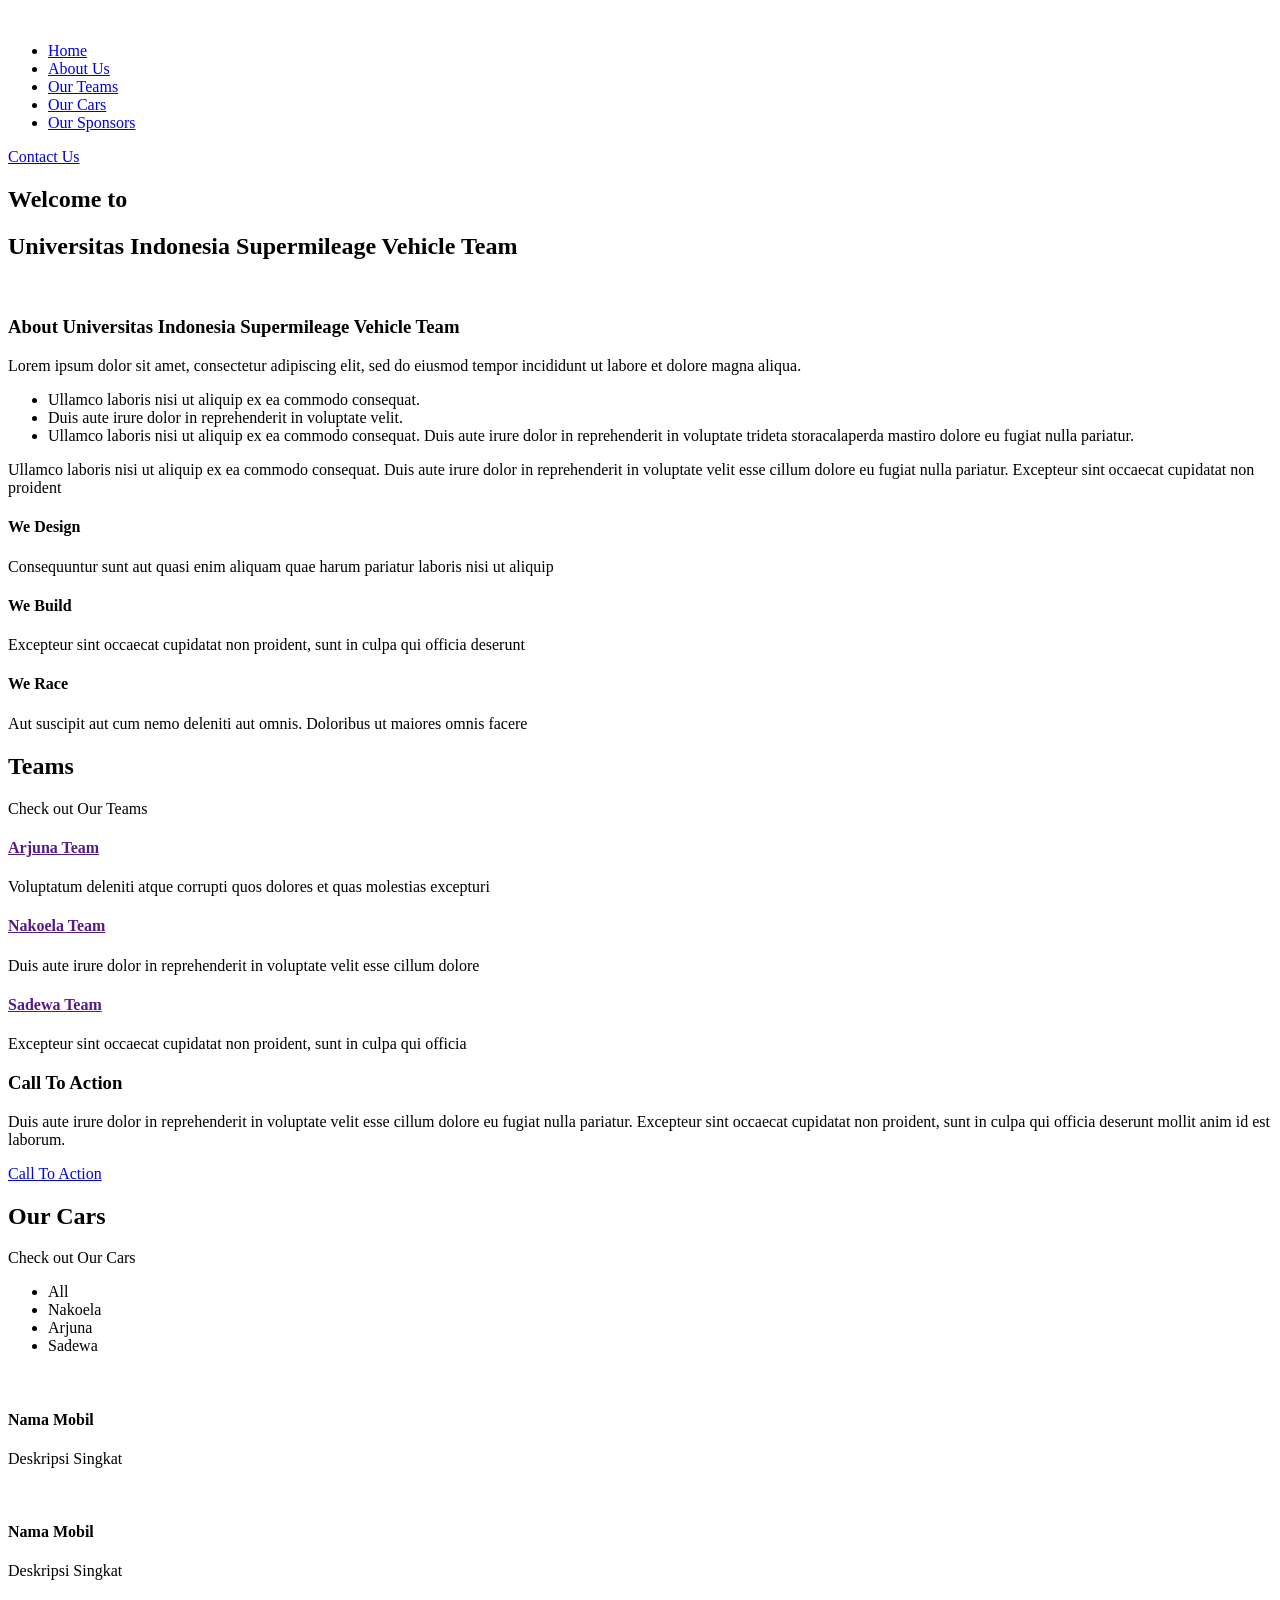
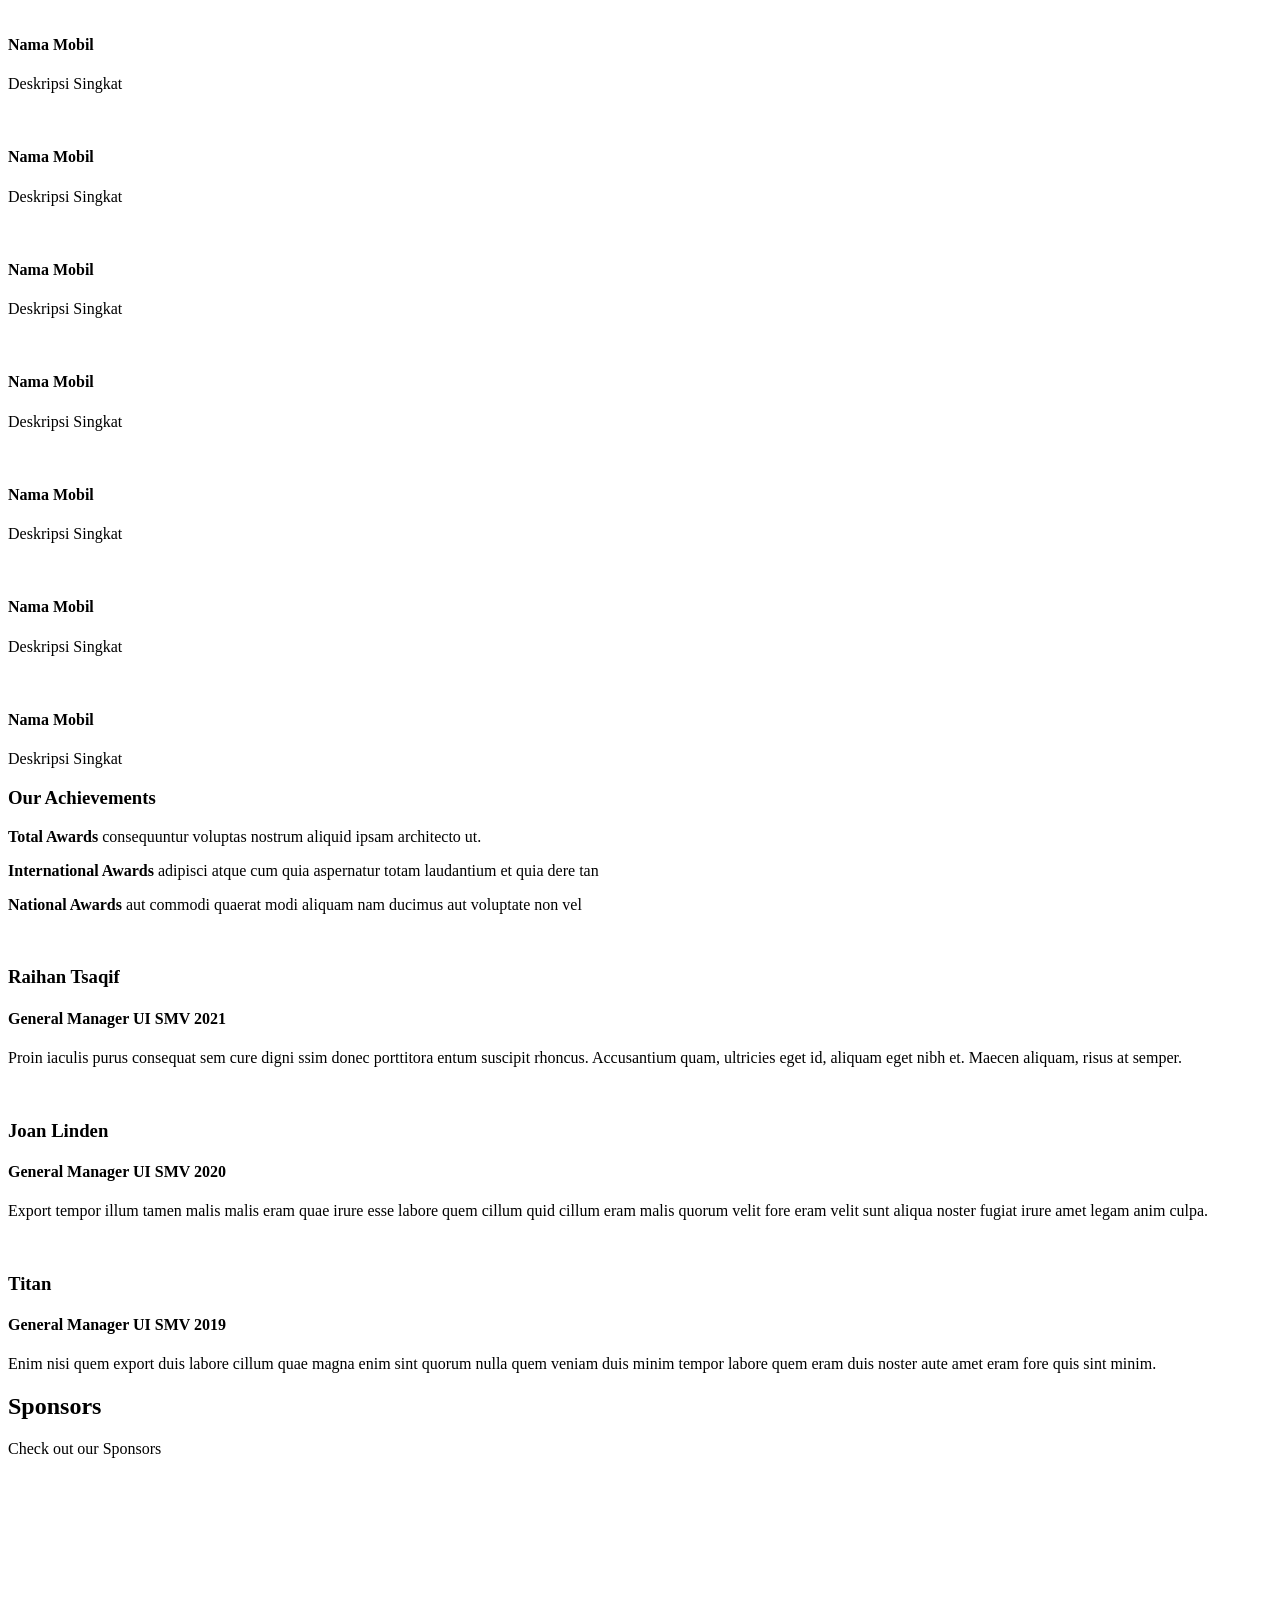
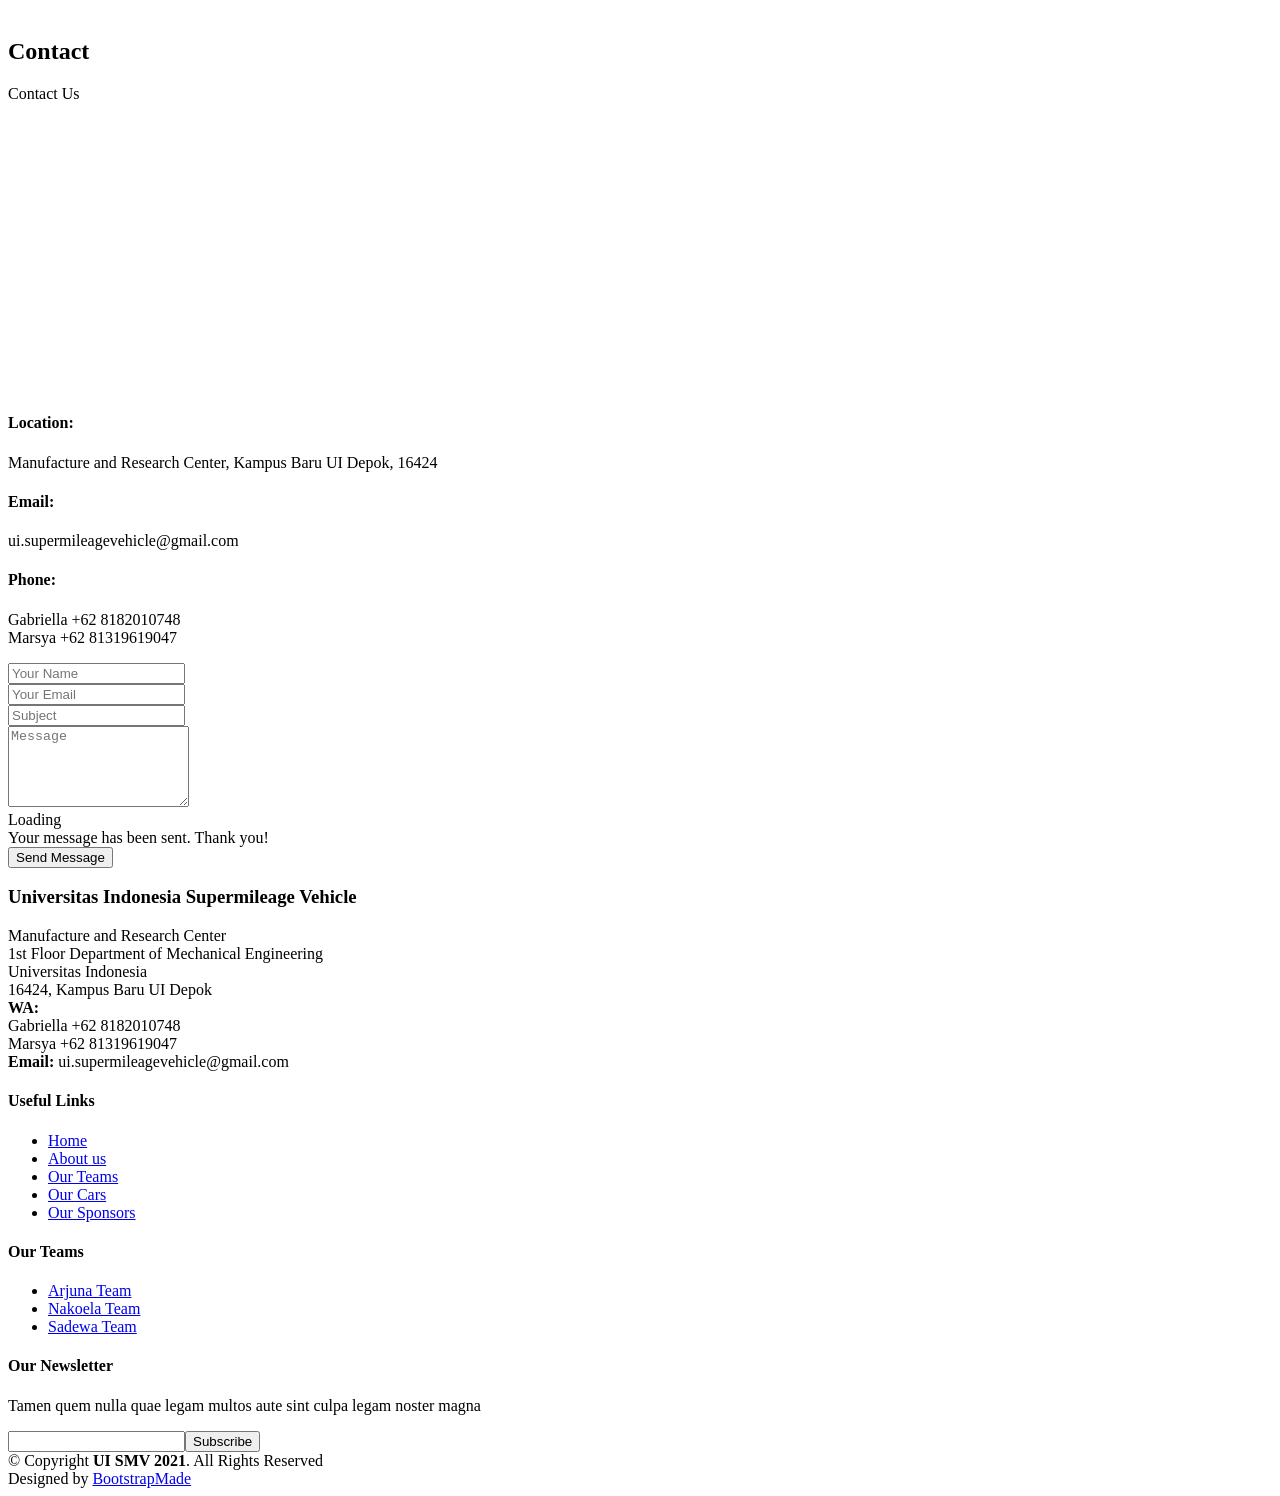
==== index.html @ f4d94d15 "Add files via upload" ====
<!DOCTYPE html>
<html lang="en">

<head>
  <meta charset="utf-8">
  <meta content="width=device-width, initial-scale=1.0" name="viewport">

  <title>UI SMV Team</title>
  <meta content="" name="description">
  <meta content="" name="keywords">

  <!-- Favicons -->
  <link href="assets/img/favicon.png" rel="icon">
  <link href="assets/img/apple-touch-icon.png" rel="apple-touch-icon">

  <!-- Google Fonts -->
  <link href="https://fonts.googleapis.com/css?family=Open+Sans:300,300i,400,400i,600,600i,700,700i|Raleway:300,300i,400,400i,500,500i,600,600i,700,700i|Poppins:300,300i,400,400i,500,500i,600,600i,700,700i" rel="stylesheet">

  <!-- Vendor CSS Files -->
  <link href="assets/vendor/aos/aos.css" rel="stylesheet">
  <link href="assets/vendor/bootstrap/css/bootstrap.min.css" rel="stylesheet">
  <link href="assets/vendor/bootstrap-icons/bootstrap-icons.css" rel="stylesheet">
  <link href="assets/vendor/boxicons/css/boxicons.min.css" rel="stylesheet">
  <link href="assets/vendor/glightbox/css/glightbox.min.css" rel="stylesheet">
  <link href="assets/vendor/remixicon/remixicon.css" rel="stylesheet">
  <link href="assets/vendor/swiper/swiper-bundle.min.css" rel="stylesheet">

  <!-- Template Main CSS File -->
  <link href="assets/css/style.css" rel="stylesheet">

  <!-- =======================================================
  * Template Name: Gp - v4.5.0
  * Template URL: https://bootstrapmade.com/gp-free-multipurpose-html-bootstrap-template/
  * Author: BootstrapMade.com
  * License: https://bootstrapmade.com/license/
  ======================================================== -->
</head>

<body>

  <!-- ======= Header ======= -->
  <header id="header" class="fixed-top ">
    <div class="container d-flex align-items-center justify-content-lg-between">

      <!-- Uncomment below if you prefer to use an image logo -->
      <a href="index.html" class="logo me-auto me-lg-0"><img src="assets/img/logo.png" alt="" class="img-fluid"></a>

      <nav id="navbar" class="navbar order-last order-lg-0">
        <ul>
          <li><a class="nav-link scrollto active" href="#hero">Home</a></li>
          <li><a class="nav-link scrollto" href="#about">About Us</a></li>
          <li><a class="nav-link scrollto" href="#services">Our Teams</a></li>
          <li><a class="nav-link scrollto " href="#portfolio">Our Cars</a></li>
          <li><a class="nav-link scrollto" href="#team">Our Sponsors</a></li>
        </ul>
        <i class="bi bi-list mobile-nav-toggle"></i>
      </nav><!-- .navbar -->

      <a href="#footer" class="get-started-btn scrollto">Contact Us</a>

    </div>
  </header><!-- End Header -->

  <!-- ======= Hero Section ======= -->
  <section id="hero" class="d-flex align-items-center justify-content-center">
    <div class="container" data-aos="fade-up">

      <div class="row justify-content-center" data-aos="fade-up" data-aos-delay="150">
        <div class="col-xl-6 col-lg-8">
          <h2>Welcome to</h2>
          <h1><span>Universitas Indonesia</span> Supermileage Vehicle Team</h1>
        </div>
    </div>
  </section><!-- End Hero -->

  <main id="main">

    <!-- ======= About Section ======= -->
    <section id="about" class="about">
      <div class="container" data-aos="fade-up">

        <div class="row">
          <div class="col-lg-6 order-1 order-lg-2" data-aos="fade-left" data-aos-delay="100">
            <img src="assets/img/about.jpg" class="img-fluid" alt="">
          </div>
          <div class="col-lg-6 pt-4 pt-lg-0 order-2 order-lg-1 content" data-aos="fade-right" data-aos-delay="100">
            <h3>About Universitas Indonesia Supermileage Vehicle Team</h3>
            <p class="fst-italic">
              Lorem ipsum dolor sit amet, consectetur adipiscing elit, sed do eiusmod tempor incididunt ut labore et dolore
              magna aliqua.
            </p>
            <ul>
              <li><i class="ri-check-double-line"></i> Ullamco laboris nisi ut aliquip ex ea commodo consequat.</li>
              <li><i class="ri-check-double-line"></i> Duis aute irure dolor in reprehenderit in voluptate velit.</li>
              <li><i class="ri-check-double-line"></i> Ullamco laboris nisi ut aliquip ex ea commodo consequat. Duis aute irure dolor in reprehenderit in voluptate trideta storacalaperda mastiro dolore eu fugiat nulla pariatur.</li>
            </ul>
            <p>
              Ullamco laboris nisi ut aliquip ex ea commodo consequat. Duis aute irure dolor in reprehenderit in voluptate
              velit esse cillum dolore eu fugiat nulla pariatur. Excepteur sint occaecat cupidatat non proident
            </p>
          </div>
        </div>

      </div>
    </section><!-- End About Section -->

    <!-- ======= Features Section ======= -->
    <section id="features" class="features">
      <div class="container" data-aos="fade-up">

        <div class="row">
          <div class="image col-lg-6" style='background-image: url("assets/img/features.jpg");' data-aos="fade-right"></div>
          <div class="col-lg-6" data-aos="fade-left" data-aos-delay="100">
            <div class="icon-box mt-5 mt-lg-0" data-aos="zoom-in" data-aos-delay="150">
              <i class="bi bi-brush"></i>
              <h4>We Design</h4>
              <p>Consequuntur sunt aut quasi enim aliquam quae harum pariatur laboris nisi ut aliquip</p>
            </div>
            <div class="icon-box mt-5" data-aos="zoom-in" data-aos-delay="150">
              <i class="bi bi-tools"></i>
              <h4>We Build </h4>
              <p>Excepteur sint occaecat cupidatat non proident, sunt in culpa qui officia deserunt</p>
            </div>
            <div class="icon-box mt-5" data-aos="zoom-in" data-aos-delay="150">
              <i class="bi bi-speedometer"></i>
              <h4>We Race</h4>
              <p>Aut suscipit aut cum nemo deleniti aut omnis. Doloribus ut maiores omnis facere</p>
            </div>

          </div>
        </div>

      </div>
    </section><!-- End Features Section -->

    <!-- ======= Services Section ======= -->
    <section id="services" class="services">
      <div class="container" data-aos="fade-up">

        <div class="section-title">
          <h2>Teams</h2>
          <p>Check out Our Teams</p>
        </div>

        <div class="row">
          <div class="col-lg-4 col-md-6 d-flex align-items-stretch" data-aos="zoom-in" data-aos-delay="100">
            <div class="icon-box">
              <h4><a href="">Arjuna Team</a></h4>
              <p>Voluptatum deleniti atque corrupti quos dolores et quas molestias excepturi</p>
            </div>
          </div>

          <div class="col-lg-4 col-md-6 d-flex align-items-stretch mt-4 mt-md-0" data-aos="zoom-in" data-aos-delay="200">
            <div class="icon-box">
              <h4><a href="">Nakoela Team</a></h4>
              <p>Duis aute irure dolor in reprehenderit in voluptate velit esse cillum dolore</p>
            </div>
          </div>

          <div class="col-lg-4 col-md-6 d-flex align-items-stretch mt-4 mt-lg-0" data-aos="zoom-in" data-aos-delay="300">
            <div class="icon-box">
              <h4><a href="">Sadewa Team</a></h4>
              <p>Excepteur sint occaecat cupidatat non proident, sunt in culpa qui officia</p>
            </div>
          </div>

        </div>
      </div>
    </section><!-- End Services Section -->

    <!-- ======= Cta Section ======= -->
    <section id="cta" class="cta">
      <div class="container" data-aos="zoom-in">

        <div class="text-center">
          <h3>Call To Action</h3>
          <p> Duis aute irure dolor in reprehenderit in voluptate velit esse cillum dolore eu fugiat nulla pariatur. Excepteur sint occaecat cupidatat non proident, sunt in culpa qui officia deserunt mollit anim id est laborum.</p>
          <a class="cta-btn" href="#">Call To Action</a>
        </div>

      </div>
    </section><!-- End Cta Section -->

    <!-- ======= Portfolio Section ======= -->
    <section id="portfolio" class="portfolio">
      <div class="container" data-aos="fade-up">

        <div class="section-title">
          <h2>Our Cars</h2>
          <p>Check out Our Cars</p>
        </div>

        <div class="row" data-aos="fade-up" data-aos-delay="100">
          <div class="col-lg-12 d-flex justify-content-center">
            <ul id="portfolio-flters">
              <li data-filter="*" class="filter-active">All</li>
              <li data-filter=".filter-app">Nakoela</li>
              <li data-filter=".filter-card">Arjuna</li>
              <li data-filter=".filter-web">Sadewa</li>
            </ul>
          </div>
        </div>

        <div class="row portfolio-container" data-aos="fade-up" data-aos-delay="200">

          <div class="col-lg-4 col-md-6 portfolio-item filter-app">
            <div class="portfolio-wrap">
              <img src="assets/img/portfolio/portfolio-1.jpg" class="img-fluid" alt="">
              <div class="portfolio-info">
                <h4>Nama Mobil</h4>
                <p>Deskripsi Singkat</p>
                <div class="portfolio-links">
                  <a href="assets/img/portfolio/portfolio-1.jpg" data-gallery="portfolioGallery" class="portfolio-lightbox" title="App 1"><i class="bx bx-plus"></i></a>
                  <a href="portfolio-details.html" title="More Details"><i class="bx bx-link"></i></a>
                </div>
              </div>
            </div>
          </div>

          <div class="col-lg-4 col-md-6 portfolio-item filter-web">
            <div class="portfolio-wrap">
              <img src="assets/img/portfolio/portfolio-2.jpg" class="img-fluid" alt="">
              <div class="portfolio-info">
                <h4>Nama Mobil</h4>
                <p>Deskripsi Singkat</p>
                <div class="portfolio-links">
                  <a href="assets/img/portfolio/portfolio-2.jpg" data-gallery="portfolioGallery" class="portfolio-lightbox" title="Web 3"><i class="bx bx-plus"></i></a>
                  <a href="portfolio-details.html" title="More Details"><i class="bx bx-link"></i></a>
                </div>
              </div>
            </div>
          </div>

          <div class="col-lg-4 col-md-6 portfolio-item filter-app">
            <div class="portfolio-wrap">
              <img src="assets/img/portfolio/portfolio-3.jpg" class="img-fluid" alt="">
              <div class="portfolio-info">
                <h4>Nama Mobil</h4>
                <p>Deskripsi Singkat</p>
                <div class="portfolio-links">
                  <a href="assets/img/portfolio/portfolio-3.jpg" data-gallery="portfolioGallery" class="portfolio-lightbox" title="App 2"><i class="bx bx-plus"></i></a>
                  <a href="portfolio-details.html" title="More Details"><i class="bx bx-link"></i></a>
                </div>
              </div>
            </div>
          </div>

          <div class="col-lg-4 col-md-6 portfolio-item filter-card">
            <div class="portfolio-wrap">
              <img src="assets/img/portfolio/portfolio-4.jpg" class="img-fluid" alt="">
              <div class="portfolio-info">
                <h4>Nama Mobil</h4>
                <p>Deskripsi Singkat</p>
                <div class="portfolio-links">
                  <a href="assets/img/portfolio/portfolio-4.jpg" data-gallery="portfolioGallery" class="portfolio-lightbox" title="Card 2"><i class="bx bx-plus"></i></a>
                  <a href="portfolio-details.html" title="More Details"><i class="bx bx-link"></i></a>
                </div>
              </div>
            </div>
          </div>

          <div class="col-lg-4 col-md-6 portfolio-item filter-web">
            <div class="portfolio-wrap">
              <img src="assets/img/portfolio/portfolio-5.jpg" class="img-fluid" alt="">
              <div class="portfolio-info">
                <h4>Nama Mobil</h4>
                <p>Deskripsi Singkat</p>
                <div class="portfolio-links">
                  <a href="assets/img/portfolio/portfolio-5.jpg" data-gallery="portfolioGallery" class="portfolio-lightbox" title="Web 2"><i class="bx bx-plus"></i></a>
                  <a href="portfolio-details.html" title="More Details"><i class="bx bx-link"></i></a>
                </div>
              </div>
            </div>
          </div>

          <div class="col-lg-4 col-md-6 portfolio-item filter-app">
            <div class="portfolio-wrap">
              <img src="assets/img/portfolio/portfolio-6.jpg" class="img-fluid" alt="">
              <div class="portfolio-info">
                <h4>Nama Mobil</h4>
                <p>Deskripsi Singkat</p>
                <div class="portfolio-links">
                  <a href="assets/img/portfolio/portfolio-6.jpg" data-gallery="portfolioGallery" class="portfolio-lightbox" title="App 3"><i class="bx bx-plus"></i></a>
                  <a href="portfolio-details.html" title="More Details"><i class="bx bx-link"></i></a>
                </div>
              </div>
            </div>
          </div>

          <div class="col-lg-4 col-md-6 portfolio-item filter-card">
            <div class="portfolio-wrap">
              <img src="assets/img/portfolio/portfolio-7.jpg" class="img-fluid" alt="">
              <div class="portfolio-info">
                <h4>Nama Mobil</h4>
                <p>Deskripsi Singkat</p>
                <div class="portfolio-links">
                  <a href="assets/img/portfolio/portfolio-7.jpg" data-gallery="portfolioGallery" class="portfolio-lightbox" title="Card 1"><i class="bx bx-plus"></i></a>
                  <a href="portfolio-details.html" title="More Details"><i class="bx bx-link"></i></a>
                </div>
              </div>
            </div>
          </div>

          <div class="col-lg-4 col-md-6 portfolio-item filter-card">
            <div class="portfolio-wrap">
              <img src="assets/img/portfolio/portfolio-8.jpg" class="img-fluid" alt="">
              <div class="portfolio-info">
                <h4>Nama Mobil</h4>
                <p>Deskripsi Singkat</p>
                <div class="portfolio-links">
                  <a href="assets/img/portfolio/portfolio-8.jpg" data-gallery="portfolioGallery" class="portfolio-lightbox" title="Card 3"><i class="bx bx-plus"></i></a>
                  <a href="portfolio-details.html" title="More Details"><i class="bx bx-link"></i></a>
                </div>
              </div>
            </div>
          </div>

          <div class="col-lg-4 col-md-6 portfolio-item filter-web">
            <div class="portfolio-wrap">
              <img src="assets/img/portfolio/portfolio-9.jpg" class="img-fluid" alt="">
              <div class="portfolio-info">
                <h4>Nama Mobil</h4>
                <p>Deskripsi Singkat</p>
                <div class="portfolio-links">
                  <a href="assets/img/portfolio/portfolio-9.jpg" data-gallery="portfolioGallery" class="portfolio-lightbox" title="Web 3"><i class="bx bx-plus"></i></a>
                  <a href="portfolio-details.html" title="More Details"><i class="bx bx-link"></i></a>
                </div>
              </div>
            </div>
          </div>

        </div>

      </div>
    </section><!-- End Portfolio Section -->

    <!-- ======= Counts Section ======= -->
    <section id="counts" class="counts">
      <div class="container" data-aos="fade-up">

        <div class="row no-gutters">
          <div class="image col-xl-5 d-flex align-items-stretch justify-content-center justify-content-lg-start" data-aos="fade-right" data-aos-delay="100"></div>
          <div class="col-xl-7 ps-0 ps-lg-5 pe-lg-1 d-flex align-items-stretch" data-aos="fade-left" data-aos-delay="100">
            <div class="content d-flex flex-column justify-content-center">
              <h3>Our Achievements</h3>
              <div class="row">
                <div class="col-md-6 d-md-flex align-items-md-stretch">
                  <div class="count-box">
                    <i class="bi bi-emoji-smile"></i>
                    <span data-purecounter-start="0" data-purecounter-end="28" data-purecounter-duration="2" class="purecounter"></span>
                    <p><strong>Total Awards</strong> consequuntur voluptas nostrum aliquid ipsam architecto ut.</p>
                  </div>
                </div>

                <div class="col-md-6 d-md-flex align-items-md-stretch">
                  <div class="count-box">
                    <i class="bi bi-journal-richtext"></i>
                    <span data-purecounter-start="0" data-purecounter-end="9" data-purecounter-duration="2" class="purecounter"></span>
                    <p><strong>International Awards</strong> adipisci atque cum quia aspernatur totam laudantium et quia dere tan</p>
                  </div>
                </div>

                <div class="col-md-6 d-md-flex align-items-md-stretch">
                  <div class="count-box">
                    <i class="bi bi-clock"></i>
                    <span data-purecounter-start="0" data-purecounter-end="17" data-purecounter-duration="4" class="purecounter"></span>
                    <p><strong>National Awards</strong> aut commodi quaerat modi aliquam nam ducimus aut voluptate non vel</p>
                  </div>
                </div>
              </div>
            </div><!-- End .content-->
          </div>
        </div>

      </div>
    </section><!-- End Counts Section -->

    <!-- ======= Testimonials Section ======= -->
    <section id="testimonials" class="testimonials">
      <div class="container" data-aos="zoom-in">

        <div class="testimonials-slider swiper" data-aos="fade-up" data-aos-delay="100">
          <div class="swiper-wrapper">

            <div class="swiper-slide">
              <div class="testimonial-item">
                <img src="assets/img/testimonials/testimonials-1.jpg" class="testimonial-img" alt="">
                <h3>Raihan Tsaqif</h3>
                <h4>General Manager UI SMV 2021</h4>
                <p>
                  <i class="bx bxs-quote-alt-left quote-icon-left"></i>
                  Proin iaculis purus consequat sem cure digni ssim donec porttitora entum suscipit rhoncus. Accusantium quam, ultricies eget id, aliquam eget nibh et. Maecen aliquam, risus at semper.
                  <i class="bx bxs-quote-alt-right quote-icon-right"></i>
                </p>
              </div>
            </div><!-- End testimonial item -->

            <div class="swiper-slide">
              <div class="testimonial-item">
                <img src="assets/img/testimonials/testimonials-2.jpg" class="testimonial-img" alt="">
                <h3>Joan Linden</h3>
                <h4>General Manager UI SMV 2020</h4>
                <p>
                  <i class="bx bxs-quote-alt-left quote-icon-left"></i>
                  Export tempor illum tamen malis malis eram quae irure esse labore quem cillum quid cillum eram malis quorum velit fore eram velit sunt aliqua noster fugiat irure amet legam anim culpa.
                  <i class="bx bxs-quote-alt-right quote-icon-right"></i>
                </p>
              </div>
            </div><!-- End testimonial item -->

            <div class="swiper-slide">
              <div class="testimonial-item">
                <img src="assets/img/testimonials/testimonials-3.jpg" class="testimonial-img" alt="">
                <h3>Titan</h3>
                <h4>General Manager UI SMV 2019</h4>
                <p>
                  <i class="bx bxs-quote-alt-left quote-icon-left"></i>
                  Enim nisi quem export duis labore cillum quae magna enim sint quorum nulla quem veniam duis minim tempor labore quem eram duis noster aute amet eram fore quis sint minim.
                  <i class="bx bxs-quote-alt-right quote-icon-right"></i>
                </p>
              </div>
            </div><!-- End testimonial item -->

          </div>
          <div class="swiper-pagination"></div>
        </div>

      </div>
    </section><!-- End Testimonials Section -->

    <!-- ======= Team Section ======= -->
    <section id="team" class="team">
      <div class="container" data-aos="fade-up">

        <div class="section-title">
          <h2>Sponsors</h2>
          <p>Check out our Sponsors</p>
        </div>
        
          <!-- ======= Clients Section ======= -->
          <section id="clients" class="clients">
            <div class="container" data-aos="zoom-in">
              <div class="clients-slider swiper">
                <div class="swiper-wrapper align-items-center">
                  <div class="swiper-slide"><img src="assets/img/clients/client-1.png" class="img-fluid" alt=""></div>
                  <div class="swiper-slide"><img src="assets/img/clients/client-2.png" class="img-fluid" alt=""></div>
                  <div class="swiper-slide"><img src="assets/img/clients/client-3.png" class="img-fluid" alt=""></div>
                  <div class="swiper-slide"><img src="assets/img/clients/client-4.png" class="img-fluid" alt=""></div>
                  <div class="swiper-slide"><img src="assets/img/clients/client-5.png" class="img-fluid" alt=""></div>
                  <div class="swiper-slide"><img src="assets/img/clients/client-6.png" class="img-fluid" alt=""></div>
                  <div class="swiper-slide"><img src="assets/img/clients/client-7.png" class="img-fluid" alt=""></div>
                  <div class="swiper-slide"><img src="assets/img/clients/client-8.png" class="img-fluid" alt=""></div>
                </div>
              <div class="swiper-pagination"></div>
            </div>
          </section>

    <!-- ======= Contact Section ======= -->
    <section id="contacts" class="contact">
      <div class="container" data-aos="fade-up">

        <div class="section-title">
          <h2>Contact</h2>
          <p>Contact Us</p>
        </div>

        <div>
          <iframe style="border:0; width: 100%; height: 270px;" src="https://maps.google.com/maps?q=Gedung%20Manufacturing%20Research%20Center%20(MRC)%20FTUI&t=&z=15&ie=UTF8&iwloc=&output=embed" frameborder="0" allowfullscreen></iframe>
        </div>

        <div class="row mt-5">

          <div class="col-lg-4">
            <div class="info">
              <div class="address">
                <i class="bi bi-geo-alt"></i>
                <h4>Location:</h4>
                <p>Manufacture and Research Center, Kampus Baru UI Depok, 16424</p>
              </div>

              <div class="email">
                <i class="bi bi-envelope"></i>
                <h4>Email:</h4>
                <p>ui.supermileagevehicle@gmail.com</p>
              </div>

              <div class="phone">
                <i class="bi bi-phone"></i>
                <h4>Phone:</h4>
                <p>Gabriella +62 8182010748<br>
                  Marsya +62 81319619047</p>
              </div>

            </div>

          </div>

          <div class="col-lg-8 mt-5 mt-lg-0">

            <form action="forms/contact.php" method="post" role="form" class="php-email-form">
              <div class="row">
                <div class="col-md-6 form-group">
                  <input type="text" name="name" class="form-control" id="name" placeholder="Your Name" required>
                </div>
                <div class="col-md-6 form-group mt-3 mt-md-0">
                  <input type="email" class="form-control" name="email" id="email" placeholder="Your Email" required>
                </div>
              </div>
              <div class="form-group mt-3">
                <input type="text" class="form-control" name="subject" id="subject" placeholder="Subject" required>
              </div>
              <div class="form-group mt-3">
                <textarea class="form-control" name="message" rows="5" placeholder="Message" required></textarea>
              </div>
              <div class="my-3">
                <div class="loading">Loading</div>
                <div class="error-message"></div>
                <div class="sent-message">Your message has been sent. Thank you!</div>
              </div>
              <div class="text-center"><button type="submit">Send Message</button></div>
            </form>

          </div>

        </div>

      </div>
    </section>
    <!-- End Contact Section -->

  </main><!-- End #main -->

  <!-- ======= Footer ======= -->
  <footer id="footer">
    <div class="footer-top">
      <div class="container">
        <div class="row">

          <div class="col-lg-3 col-md-6">
            <div class="footer-info">
              <h3><span>Universitas Indonesia</span> Supermileage Vehicle</h3>
              <p>
                Manufacture and Research Center<br>
                1st Floor Department of Mechanical Engineering<br>
                Universitas Indonesia<br>
                16424, Kampus Baru UI Depok<br>
                <strong>WA:</strong><br>Gabriella +62 8182010748<br>
                Marsya +62 81319619047<br>
                <strong>Email:</strong> ui.supermileagevehicle@gmail.com<br>
              </p>
              <div class="social-links mt-3">
                <a href="#" class="twitter"><i class="bx bxl-twitter"></i></a>
                <a href="#" class="facebook"><i class="bx bxl-facebook"></i></a>
                <a href="#" class="instagram"><i class="bx bxl-instagram"></i></a>
                <a href="#" class="google-plus"><i class="bx bxl-skype"></i></a>
                <a href="#" class="linkedin"><i class="bx bxl-linkedin"></i></a>
              </div>
            </div>
          </div>

          <div class="col-lg-2 col-md-6 footer-links">
            <h4>Useful Links</h4>
            <ul>
              <li><i class="bx bx-chevron-right"></i> <a href="#">Home</a></li>
              <li><i class="bx bx-chevron-right"></i> <a href="#">About us</a></li>
              <li><i class="bx bx-chevron-right"></i> <a href="#">Our Teams</a></li>
              <li><i class="bx bx-chevron-right"></i> <a href="#">Our Cars</a></li>
              <li><i class="bx bx-chevron-right"></i> <a href="#">Our Sponsors</a></li>
            </ul>
          </div>

          <div class="col-lg-3 col-md-6 footer-links">
            <h4>Our Teams</h4>
            <ul>
              <li><i class="bx bx-chevron-right"></i> <a href="#">Arjuna Team</a></li>
              <li><i class="bx bx-chevron-right"></i> <a href="#">Nakoela Team</a></li>
              <li><i class="bx bx-chevron-right"></i> <a href="#">Sadewa Team</a></li>
            </ul>
          </div>

          <div class="col-lg-4 col-md-6 footer-newsletter">
            <h4>Our Newsletter</h4>
            <p>Tamen quem nulla quae legam multos aute sint culpa legam noster magna</p>
            <form action="" method="post">
              <input type="email" name="email"><input type="submit" value="Subscribe">
            </form>

          </div>

        </div>
      </div>
    </div>

    <div class="container">
      <div class="copyright">
        &copy; Copyright <strong><span>UI SMV 2021</span></strong>. All Rights Reserved
      </div>
      <div class="credits">
        <!-- All the links in the footer should remain intact. -->
        <!-- You can delete the links only if you purchased the pro version. -->
        <!-- Licensing information: https://bootstrapmade.com/license/ -->
        <!-- Purchase the pro version with working PHP/AJAX contact form: https://bootstrapmade.com/gp-free-multipurpose-html-bootstrap-template/ -->
        Designed by <a href="https://bootstrapmade.com/">BootstrapMade</a>
      </div>
    </div>
  </footer><!-- End Footer -->

  <div id="preloader"></div>
  <a href="#" class="back-to-top d-flex align-items-center justify-content-center"><i class="bi bi-arrow-up-short"></i></a>

  <!-- Vendor JS Files -->
  <script src="assets/vendor/aos/aos.js"></script>
  <script src="assets/vendor/bootstrap/js/bootstrap.bundle.min.js"></script>
  <script src="assets/vendor/glightbox/js/glightbox.min.js"></script>
  <script src="assets/vendor/isotope-layout/isotope.pkgd.min.js"></script>
  <script src="assets/vendor/php-email-form/validate.js"></script>
  <script src="assets/vendor/purecounter/purecounter.js"></script>
  <script src="assets/vendor/swiper/swiper-bundle.min.js"></script>

  <!-- Template Main JS File -->
  <script src="assets/js/main.js"></script>

</body>

</html>
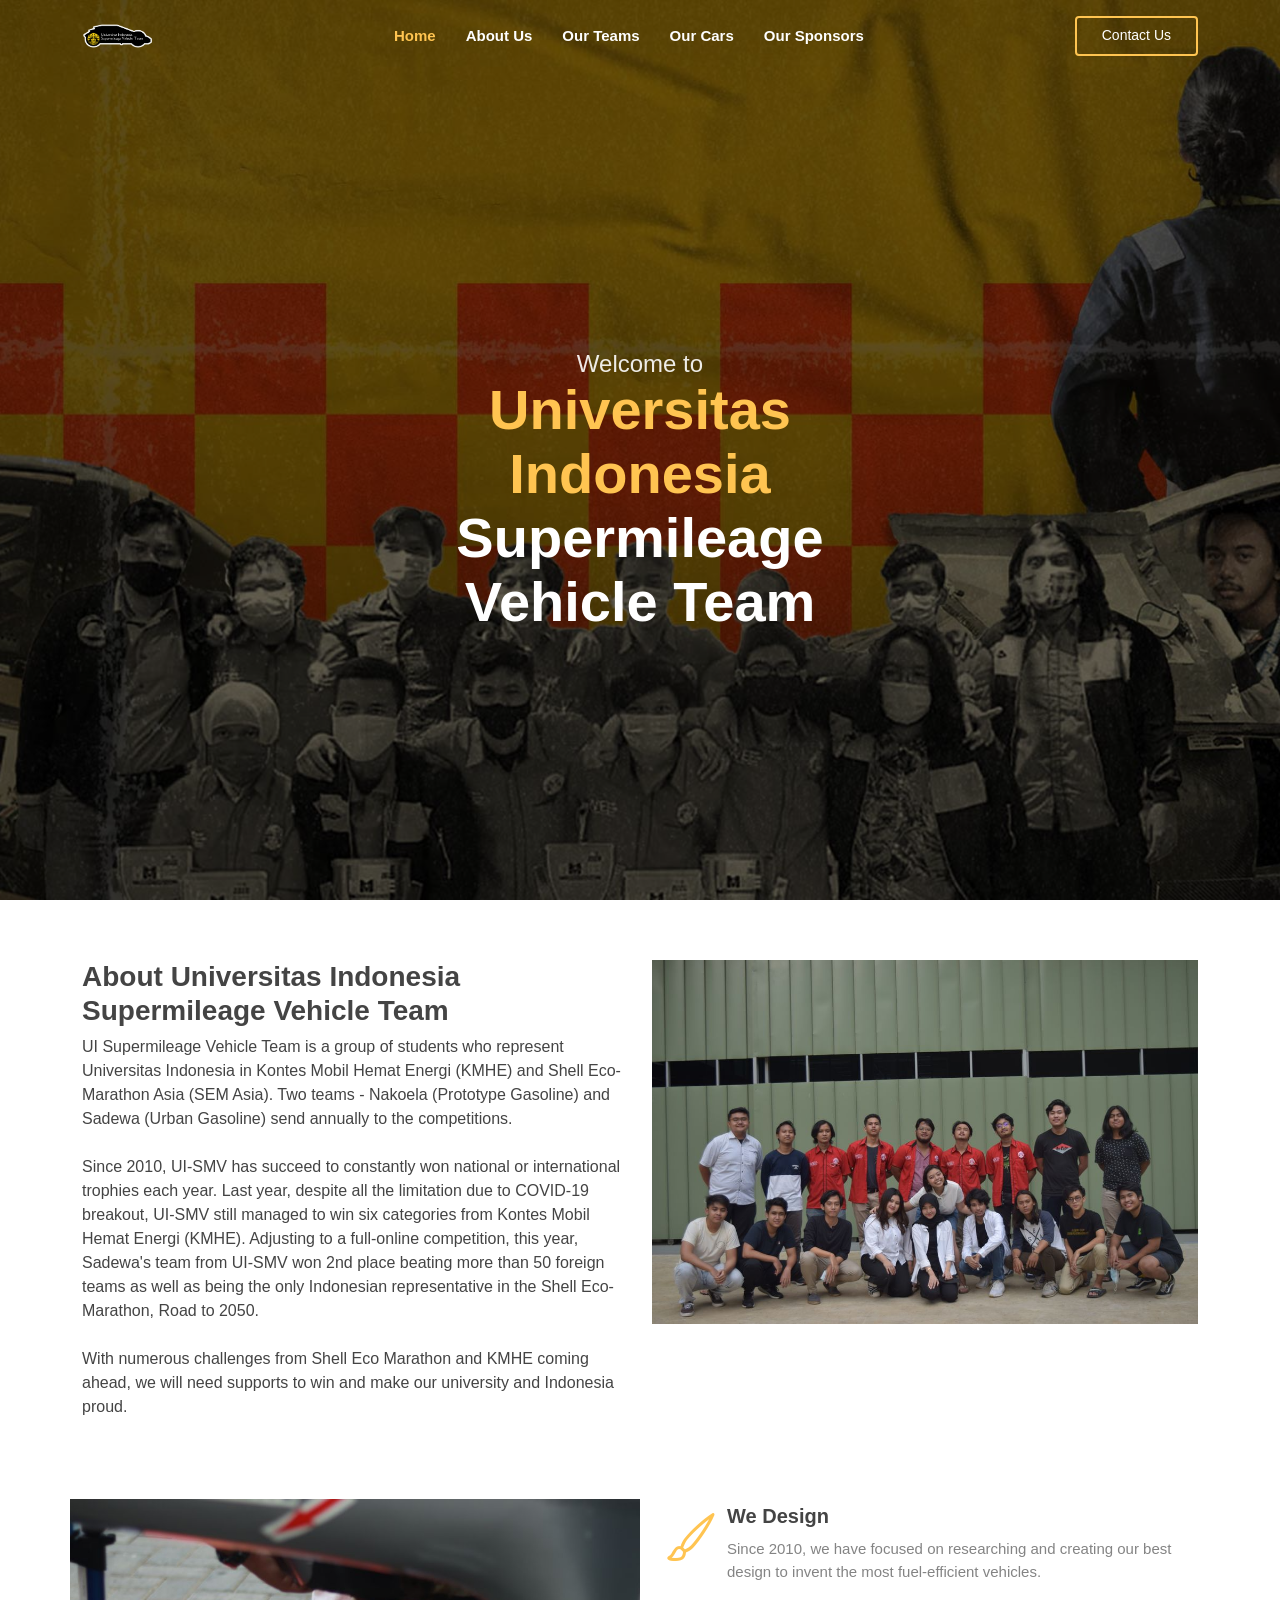
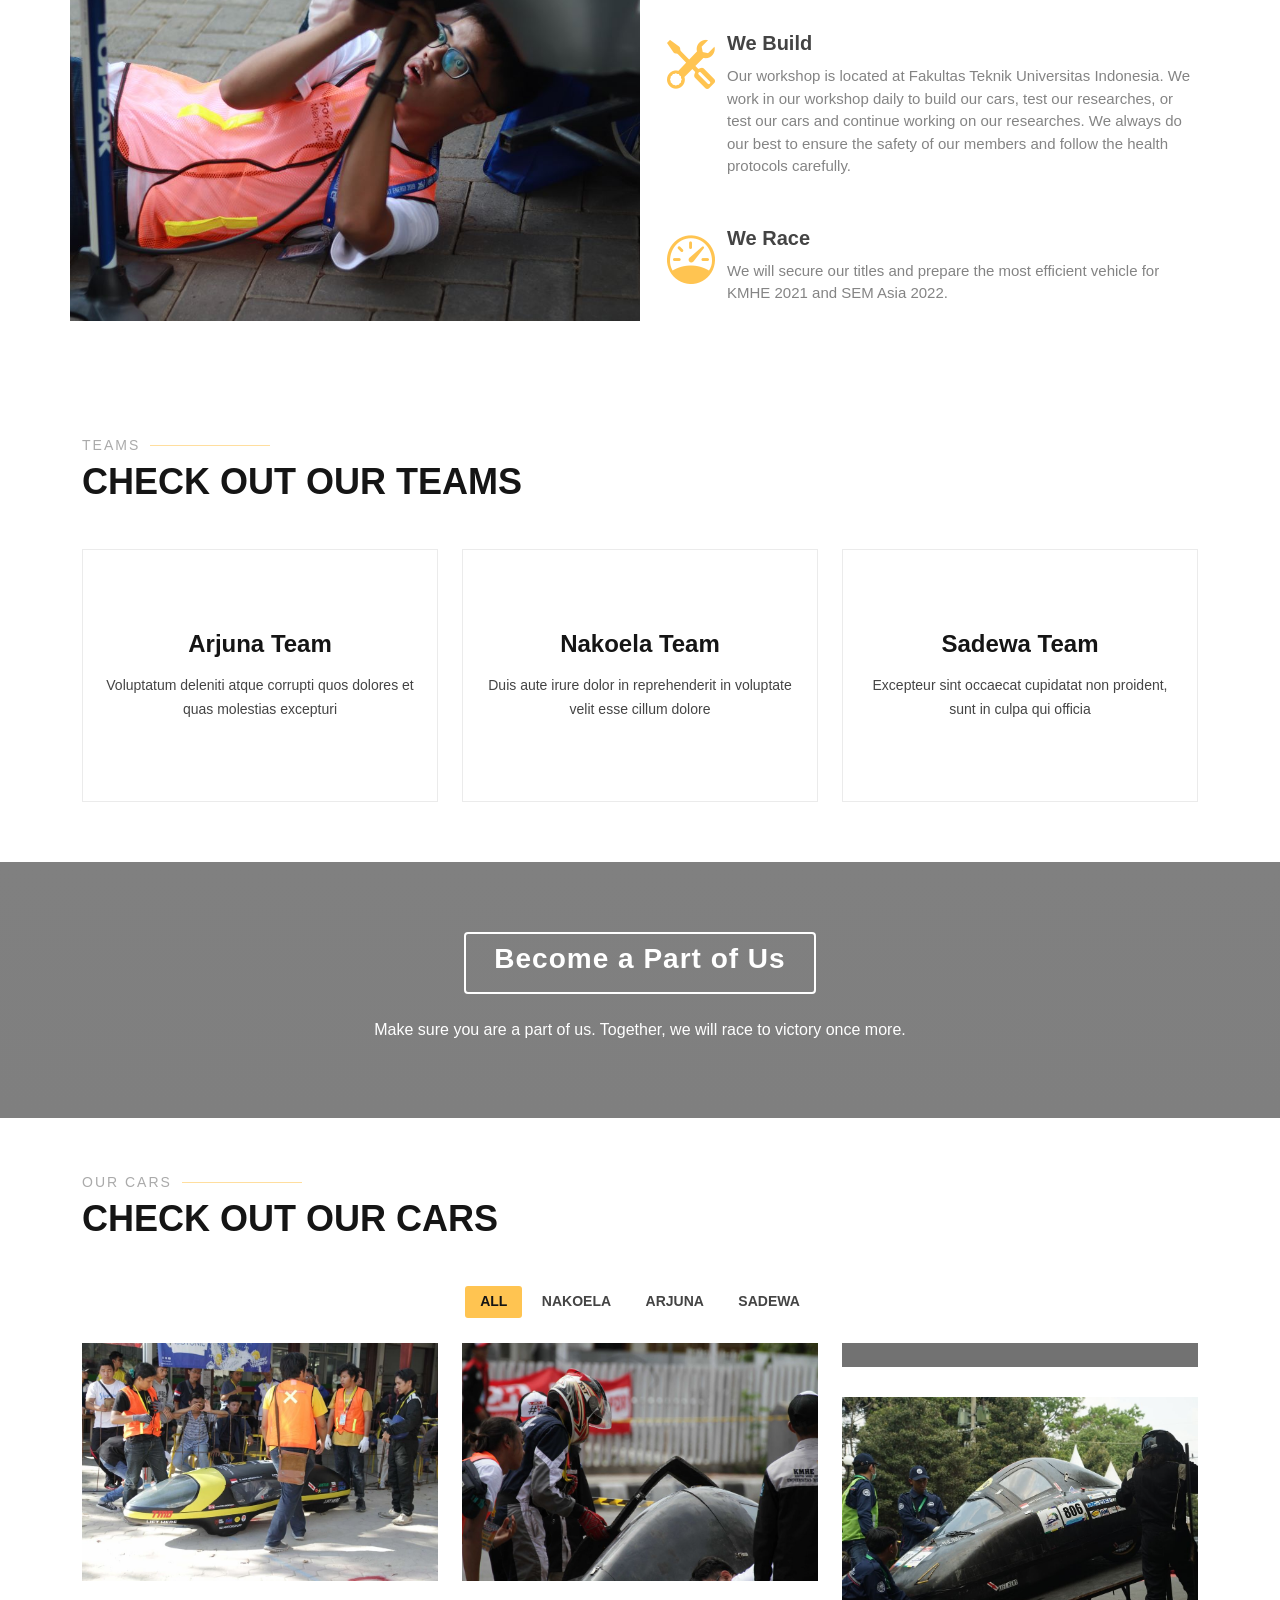
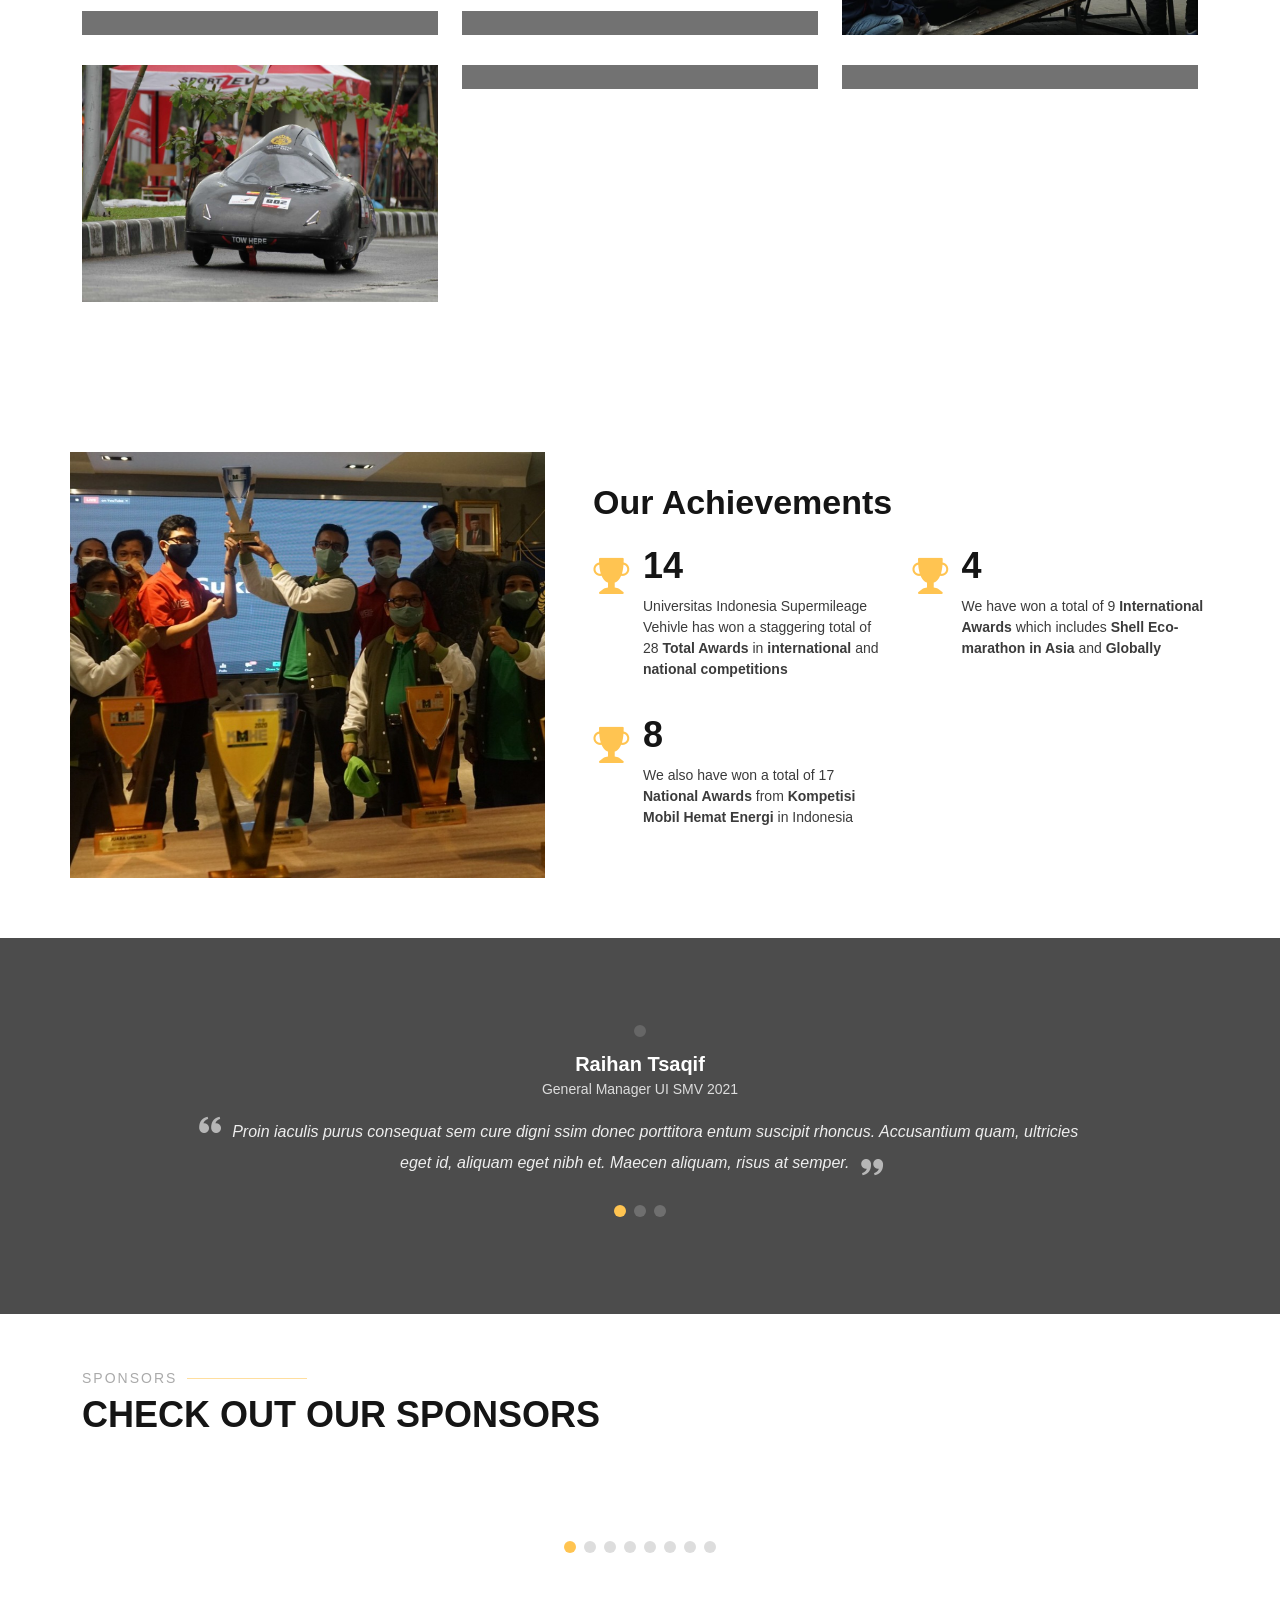
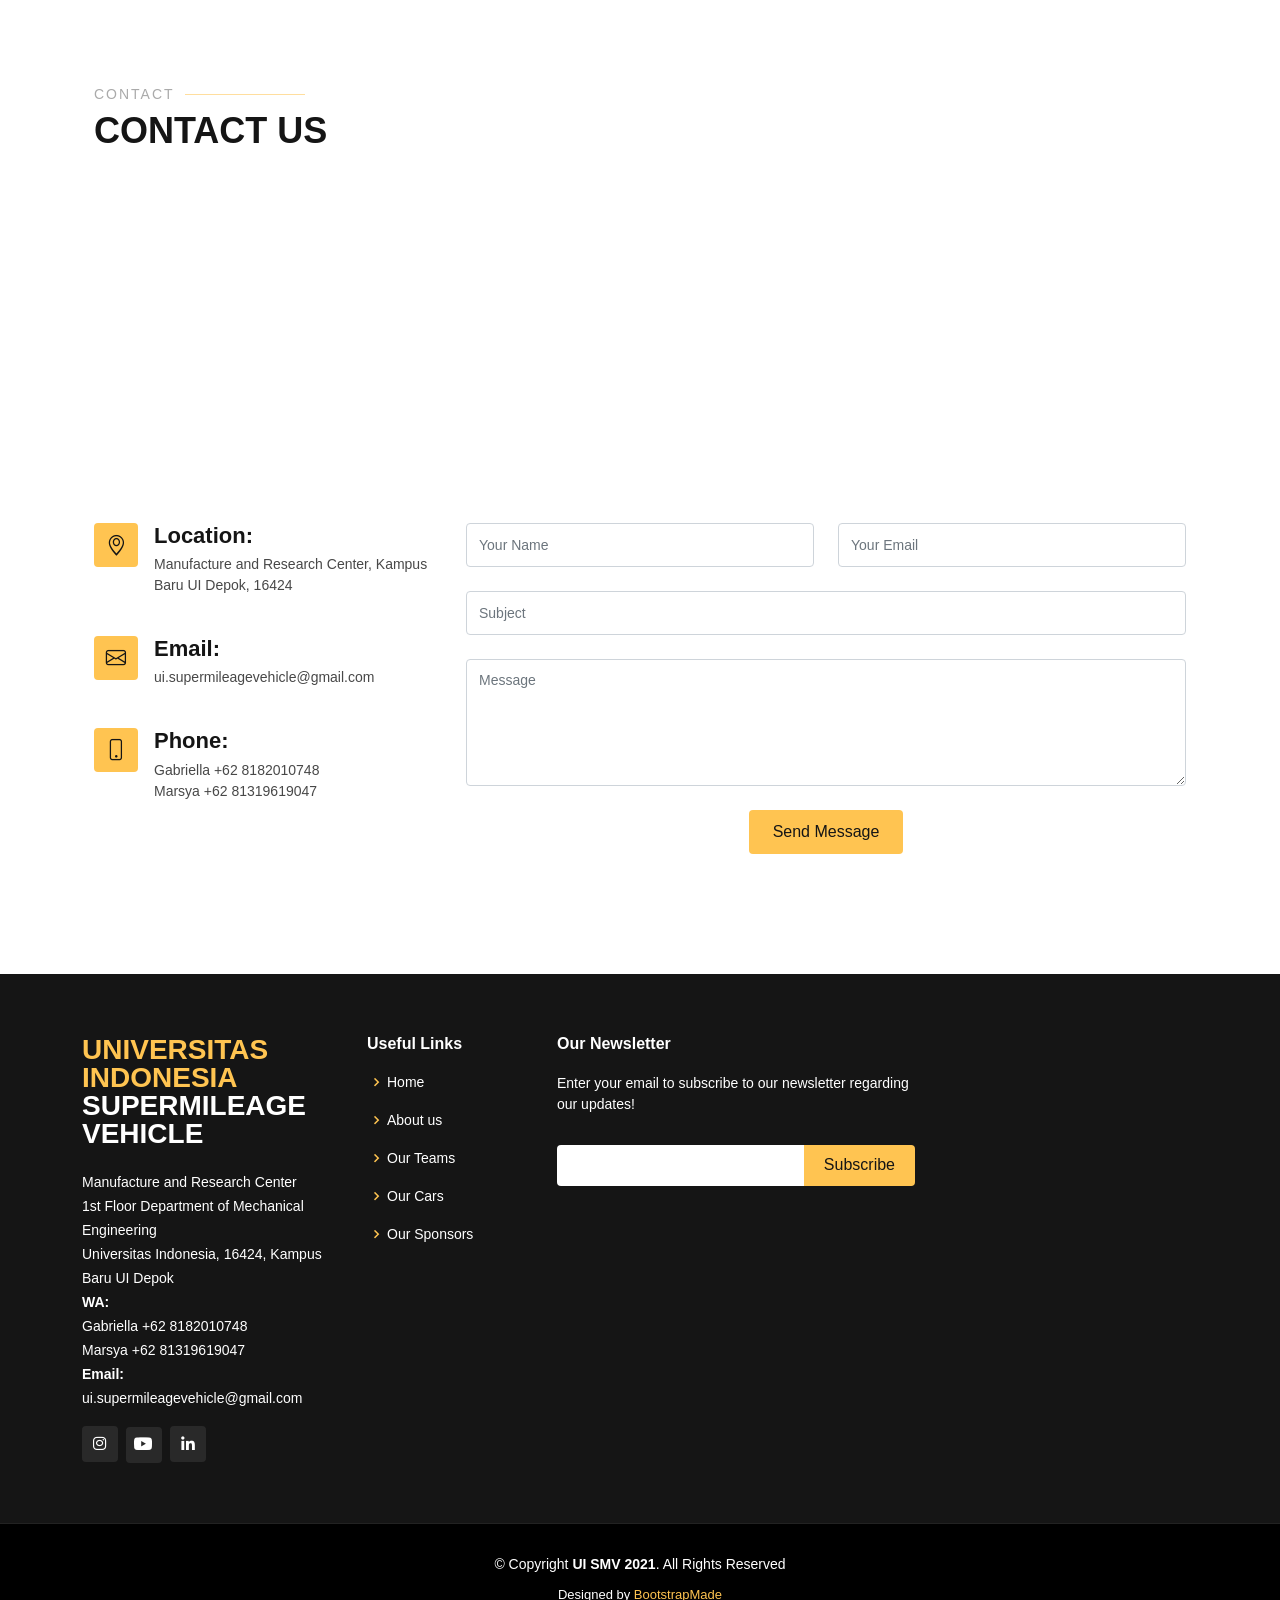
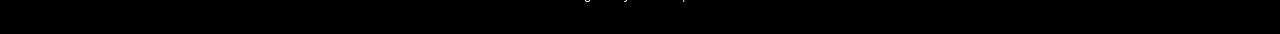
==== commit 60c94362: "Update index.html" ====
--- a/index.html
+++ b/index.html
@@ -35,6 +35,19 @@
   * License: https://bootstrapmade.com/license/
   ======================================================== -->
 </head>
+
+<style>
+  ::-webkit-scrollbar {
+    width: 10px
+  }
+  ::-webkit-scrollbar-track {
+    border-radius: 5px;
+  }
+  ::-webkit-scrollbar-thumb {
+    border-radius: 5px;
+    background-color: #ffc451;
+  }
+</style>
 
 <body>
 
@@ -85,22 +98,15 @@
           </div>
           <div class="col-lg-6 pt-4 pt-lg-0 order-2 order-lg-1 content" data-aos="fade-right" data-aos-delay="100">
             <h3>About Universitas Indonesia Supermileage Vehicle Team</h3>
-            <p class="fst-italic">
-              Lorem ipsum dolor sit amet, consectetur adipiscing elit, sed do eiusmod tempor incididunt ut labore et dolore
-              magna aliqua.
+            <p>
+              UI Supermileage Vehicle Team is a group of students who represent Universitas Indonesia in Kontes Mobil Hemat Energi (KMHE) and Shell Eco-Marathon Asia (SEM Asia). Two teams - Nakoela (Prototype Gasoline) and Sadewa (Urban Gasoline) send annually to the competitions.
+              <br><br>
+              Since 2010, UI-SMV has succeed to constantly won national or international trophies each year. Last year, despite all the limitation due to COVID-19 breakout, UI-SMV still managed to win six categories from Kontes Mobil Hemat Energi (KMHE). Adjusting to a full-online competition, this year, Sadewa's team from UI-SMV won 2nd place beating more than 50 foreign teams as well as being the only Indonesian representative in the Shell Eco-Marathon, Road to 2050.
+              <br><br>
+              With numerous challenges from Shell Eco Marathon and KMHE coming ahead, we will need supports to win and make our university and Indonesia proud.
             </p>
-            <ul>
-              <li><i class="ri-check-double-line"></i> Ullamco laboris nisi ut aliquip ex ea commodo consequat.</li>
-              <li><i class="ri-check-double-line"></i> Duis aute irure dolor in reprehenderit in voluptate velit.</li>
-              <li><i class="ri-check-double-line"></i> Ullamco laboris nisi ut aliquip ex ea commodo consequat. Duis aute irure dolor in reprehenderit in voluptate trideta storacalaperda mastiro dolore eu fugiat nulla pariatur.</li>
-            </ul>
-            <p>
-              Ullamco laboris nisi ut aliquip ex ea commodo consequat. Duis aute irure dolor in reprehenderit in voluptate
-              velit esse cillum dolore eu fugiat nulla pariatur. Excepteur sint occaecat cupidatat non proident
-            </p>
-          </div>
-        </div>
-
+          </div>
+        </div>
       </div>
     </section><!-- End About Section -->
 
@@ -114,19 +120,18 @@
             <div class="icon-box mt-5 mt-lg-0" data-aos="zoom-in" data-aos-delay="150">
               <i class="bi bi-brush"></i>
               <h4>We Design</h4>
-              <p>Consequuntur sunt aut quasi enim aliquam quae harum pariatur laboris nisi ut aliquip</p>
+              <p>Since 2010, we have focused on researching and creating our best design to invent the most fuel-efficient vehicles.</p>
             </div>
             <div class="icon-box mt-5" data-aos="zoom-in" data-aos-delay="150">
               <i class="bi bi-tools"></i>
               <h4>We Build </h4>
-              <p>Excepteur sint occaecat cupidatat non proident, sunt in culpa qui officia deserunt</p>
+              <p>Our workshop is located at Fakultas Teknik Universitas Indonesia. We work in our workshop daily to build our cars, test our researches, or test our cars and continue working on our researches. We always do our best to ensure the safety of our members and follow the health protocols carefully.</p>
             </div>
             <div class="icon-box mt-5" data-aos="zoom-in" data-aos-delay="150">
               <i class="bi bi-speedometer"></i>
               <h4>We Race</h4>
-              <p>Aut suscipit aut cum nemo deleniti aut omnis. Doloribus ut maiores omnis facere</p>
-            </div>
-
+              <p>We will secure our titles and prepare the most efficient vehicle for KMHE 2021 and SEM Asia 2022. </p>
+            </div>
           </div>
         </div>
 
@@ -173,9 +178,8 @@
       <div class="container" data-aos="zoom-in">
 
         <div class="text-center">
-          <h3>Call To Action</h3>
-          <p> Duis aute irure dolor in reprehenderit in voluptate velit esse cillum dolore eu fugiat nulla pariatur. Excepteur sint occaecat cupidatat non proident, sunt in culpa qui officia deserunt mollit anim id est laborum.</p>
-          <a class="cta-btn" href="#">Call To Action</a>
+          <a class="cta-btn" href="#footer"><h3>Become a Part of Us</h3></a>
+          <p><br>Make sure you are a part of us. Together, we will race to victory once more.</p>
         </div>
 
       </div>
@@ -346,25 +350,25 @@
               <div class="row">
                 <div class="col-md-6 d-md-flex align-items-md-stretch">
                   <div class="count-box">
-                    <i class="bi bi-emoji-smile"></i>
+                    <i class="bi bi-trophy-fill"></i>
                     <span data-purecounter-start="0" data-purecounter-end="28" data-purecounter-duration="2" class="purecounter"></span>
-                    <p><strong>Total Awards</strong> consequuntur voluptas nostrum aliquid ipsam architecto ut.</p>
+                    <p>Universitas Indonesia Supermileage Vehivle has won a staggering total of 28 <strong>Total Awards</strong> in <strong>international</strong> and <strong>national competitions</strong></p>
                   </div>
                 </div>
 
                 <div class="col-md-6 d-md-flex align-items-md-stretch">
                   <div class="count-box">
-                    <i class="bi bi-journal-richtext"></i>
+                    <i class="bi bi-trophy-fill"></i>
                     <span data-purecounter-start="0" data-purecounter-end="9" data-purecounter-duration="2" class="purecounter"></span>
-                    <p><strong>International Awards</strong> adipisci atque cum quia aspernatur totam laudantium et quia dere tan</p>
+                    <p>We have won a total of 9 <strong>International Awards</strong> which includes <strong>Shell Eco-marathon in Asia</strong> and <strong>Globally</strong></p>
                   </div>
                 </div>
 
                 <div class="col-md-6 d-md-flex align-items-md-stretch">
                   <div class="count-box">
-                    <i class="bi bi-clock"></i>
-                    <span data-purecounter-start="0" data-purecounter-end="17" data-purecounter-duration="4" class="purecounter"></span>
-                    <p><strong>National Awards</strong> aut commodi quaerat modi aliquam nam ducimus aut voluptate non vel</p>
+                    <i class="bi bi-trophy-fill"></i>
+                    <span data-purecounter-start="0" data-purecounter-end="17" data-purecounter-duration="2" class="purecounter"></span>
+                    <p>We also have won a total of 17 <strong>National Awards</strong> from <strong>Kompetisi Mobil Hemat Energi</strong> in Indonesia</p>
                   </div>
                 </div>
               </div>
@@ -519,11 +523,8 @@
               </div>
               <div class="text-center"><button type="submit">Send Message</button></div>
             </form>
-
-          </div>
-
-        </div>
-
+          </div>
+        </div>
       </div>
     </section>
     <!-- End Contact Section -->
@@ -542,18 +543,16 @@
               <p>
                 Manufacture and Research Center<br>
                 1st Floor Department of Mechanical Engineering<br>
-                Universitas Indonesia<br>
-                16424, Kampus Baru UI Depok<br>
+                Universitas Indonesia, 16424, Kampus Baru UI Depok<br>
                 <strong>WA:</strong><br>Gabriella +62 8182010748<br>
                 Marsya +62 81319619047<br>
-                <strong>Email:</strong> ui.supermileagevehicle@gmail.com<br>
+                <strong>Email:</strong><br>
+                ui.supermileagevehicle@gmail.com<br>
               </p>
               <div class="social-links mt-3">
-                <a href="#" class="twitter"><i class="bx bxl-twitter"></i></a>
-                <a href="#" class="facebook"><i class="bx bxl-facebook"></i></a>
-                <a href="#" class="instagram"><i class="bx bxl-instagram"></i></a>
-                <a href="#" class="google-plus"><i class="bx bxl-skype"></i></a>
-                <a href="#" class="linkedin"><i class="bx bxl-linkedin"></i></a>
+                <a href="https://www.instagram.com/uisupermileage/" target="_blank" class="instagram"><i class="bx bxl-instagram"></i></a>
+                <a href="https://www.youtube.com/channel/UCYUbyoi94a3EOlx81O4q9cw" target="_blank" class="youtube"><i class="bi bi-youtube"></i></a>
+                <a href="https://www.linkedin.com/company/74529237/admin/" target="_blank" class="linkedin"><i class="bx bxl-linkedin"></i></a>
               </div>
             </div>
           </div>
@@ -569,18 +568,9 @@
             </ul>
           </div>
 
-          <div class="col-lg-3 col-md-6 footer-links">
-            <h4>Our Teams</h4>
-            <ul>
-              <li><i class="bx bx-chevron-right"></i> <a href="#">Arjuna Team</a></li>
-              <li><i class="bx bx-chevron-right"></i> <a href="#">Nakoela Team</a></li>
-              <li><i class="bx bx-chevron-right"></i> <a href="#">Sadewa Team</a></li>
-            </ul>
-          </div>
-
           <div class="col-lg-4 col-md-6 footer-newsletter">
             <h4>Our Newsletter</h4>
-            <p>Tamen quem nulla quae legam multos aute sint culpa legam noster magna</p>
+            <p>Enter your email to subscribe to our newsletter regarding our updates!</p>
             <form action="" method="post">
               <input type="email" name="email"><input type="submit" value="Subscribe">
             </form>
@@ -622,4 +612,4 @@
 
 </body>
 
-</html>+</html>
--- a/assets/css/style.css
+++ b/assets/css/style.css
@@ -0,0 +1,1347 @@
+/**
+* Template Name: Gp - v4.5.0
+* Template URL: https://bootstrapmade.com/gp-free-multipurpose-html-bootstrap-template/
+* Author: BootstrapMade.com
+* License: https://bootstrapmade.com/license/
+*/
+
+/*--------------------------------------------------------------
+# General
+--------------------------------------------------------------*/
+body {
+  font-family: "Open Sans", sans-serif;
+  color: #444444;
+}
+
+a {
+  color: #ffc451;
+  text-decoration: none;
+}
+
+a:hover {
+  color: #ffd584;
+  text-decoration: none;
+}
+
+h1, h2, h3, h4, h5, h6 {
+  font-family: "Raleway", sans-serif;
+}
+
+/*--------------------------------------------------------------
+# Back to top button
+--------------------------------------------------------------*/
+.back-to-top {
+  position: fixed;
+  visibility: hidden;
+  opacity: 0;
+  right: 15px;
+  bottom: 15px;
+  z-index: 996;
+  background: #ffc451;
+  width: 40px;
+  height: 40px;
+  border-radius: 4px;
+  transition: all 0.4s;
+}
+.back-to-top i {
+  font-size: 28px;
+  color: #151515;
+  line-height: 0;
+}
+.back-to-top:hover {
+  background: #151515;
+}
+.back-to-top:hover i {
+  color: #ffc451;
+}
+.back-to-top.active {
+  visibility: visible;
+  opacity: 1;
+}
+
+/*--------------------------------------------------------------
+# Preloader
+--------------------------------------------------------------*/
+#preloader {
+  position: fixed;
+  top: 0;
+  left: 0;
+  right: 0;
+  bottom: 0;
+  z-index: 9999;
+  overflow: hidden;
+  background: #151515;
+}
+
+#preloader:before {
+  content: "";
+  position: fixed;
+  top: calc(50% - 0px);
+  left: calc(50% - 30px);
+  border: 6px solid #ffc451;
+  border-top-color: #151515;
+  border-bottom-color: #151515;
+  border-radius: 50%;
+  width: 60px;
+  height: 60px;
+  -webkit-animation: animate-preloader 1s linear infinite;
+  animation: animate-preloader 1s linear infinite;
+}
+
+@-webkit-keyframes animate-preloader {
+  0% {
+    transform: rotate(0deg);
+  }
+  100% {
+    transform: rotate(360deg);
+  }
+}
+
+@keyframes animate-preloader {
+  0% {
+    transform: rotate(0deg);
+  }
+  100% {
+    transform: rotate(360deg);
+  }
+}
+/*--------------------------------------------------------------
+# Disable aos animation delay on mobile devices
+--------------------------------------------------------------*/
+@media screen and (max-width: 768px) {
+  [data-aos-delay] {
+    transition-delay: 0 !important;
+  }
+}
+/*--------------------------------------------------------------
+# Header
+--------------------------------------------------------------*/
+#header {
+  transition: all 0.5s;
+  z-index: 997;
+  padding: 15px 0;
+}
+#header.header-scrolled, #header.header-inner-pages {
+  background: rgba(0, 0, 0, 0.8);
+}
+#header .logo {
+  font-size: 32px;
+  margin: 0;
+  padding: 0;
+  line-height: 1;
+  font-weight: 700;
+  letter-spacing: 2px;
+  text-transform: uppercase;
+}
+#header .logo a {
+  color: #fff;
+}
+#header .logo a span {
+  color: #ffc451;
+}
+#header .logo img {
+  max-height: 40px;
+}
+
+/*--------------------------------------------------------------
+#  Get Startet Button
+--------------------------------------------------------------*/
+.get-started-btn {
+  color: #fff;
+  border-radius: 4px;
+  padding: 7px 25px 8px 25px;
+  white-space: nowrap;
+  transition: 0.3s;
+  font-size: 14px;
+  display: inline-block;
+  border: 2px solid #ffc451;
+}
+.get-started-btn:hover {
+  background: #ffbb38;
+  color: #343a40;
+}
+@media (max-width: 992px) {
+  .get-started-btn {
+    padding: 7px 20px 8px 20px;
+    margin-right: 15px;
+  }
+}
+
+/*--------------------------------------------------------------
+# Navigation Menu
+--------------------------------------------------------------*/
+/**
+* Desktop Navigation 
+*/
+.navbar {
+  padding: 0;
+}
+.navbar ul {
+  margin: 0;
+  padding: 0;
+  display: flex;
+  list-style: none;
+  align-items: center;
+}
+.navbar li {
+  position: relative;
+}
+.navbar a, .navbar a:focus {
+  display: flex;
+  align-items: center;
+  justify-content: space-between;
+  padding: 10px 0 10px 30px;
+  font-size: 15px;
+  font-weight: 600;
+  color: #fff;
+  white-space: nowrap;
+  transition: 0.3s;
+}
+.navbar a i, .navbar a:focus i {
+  font-size: 12px;
+  line-height: 0;
+  margin-left: 5px;
+}
+.navbar a:hover, .navbar .active, .navbar .active:focus, .navbar li:hover > a {
+  color: #ffc451;
+}
+.navbar .dropdown ul {
+  display: block;
+  position: absolute;
+  left: 14px;
+  top: calc(100% + 30px);
+  margin: 0;
+  padding: 10px 0;
+  z-index: 99;
+  opacity: 0;
+  visibility: hidden;
+  background: #fff;
+  box-shadow: 0px 0px 30px rgba(127, 137, 161, 0.25);
+  transition: 0.3s;
+}
+.navbar .dropdown ul li {
+  min-width: 200px;
+}
+.navbar .dropdown ul a {
+  padding: 10px 20px;
+  font-size: 14px;
+  text-transform: none;
+  color: #151515;
+  font-weight: 400;
+}
+.navbar .dropdown ul a i {
+  font-size: 12px;
+}
+.navbar .dropdown ul a:hover, .navbar .dropdown ul .active:hover, .navbar .dropdown ul li:hover > a {
+  background-color: #ffc451;
+}
+.navbar .dropdown:hover > ul {
+  opacity: 1;
+  top: 100%;
+  visibility: visible;
+}
+.navbar .dropdown .dropdown ul {
+  top: 0;
+  left: calc(100% - 30px);
+  visibility: hidden;
+}
+.navbar .dropdown .dropdown:hover > ul {
+  opacity: 1;
+  top: 0;
+  left: 100%;
+  visibility: visible;
+}
+@media (max-width: 1366px) {
+  .navbar .dropdown .dropdown ul {
+    left: -90%;
+  }
+  .navbar .dropdown .dropdown:hover > ul {
+    left: -100%;
+  }
+}
+
+/**
+* Mobile Navigation 
+*/
+.mobile-nav-toggle {
+  color: #fff;
+  font-size: 28px;
+  cursor: pointer;
+  display: none;
+  line-height: 0;
+  transition: 0.5s;
+}
+
+@media (max-width: 991px) {
+  .mobile-nav-toggle {
+    display: block;
+  }
+
+  .navbar ul {
+    display: none;
+  }
+}
+.navbar-mobile {
+  position: fixed;
+  overflow: hidden;
+  top: 0;
+  right: 0;
+  left: 0;
+  bottom: 0;
+  background: rgba(0, 0, 0, 0.9);
+  transition: 0.3s;
+  z-index: 999;
+}
+.navbar-mobile .mobile-nav-toggle {
+  position: absolute;
+  top: 15px;
+  right: 15px;
+}
+.navbar-mobile ul {
+  display: block;
+  position: absolute;
+  top: 55px;
+  right: 15px;
+  bottom: 15px;
+  left: 15px;
+  padding: 10px 0;
+  background-color: #fff;
+  overflow-y: auto;
+  transition: 0.3s;
+}
+.navbar-mobile a, .navbar-mobile a:focus {
+  padding: 10px 20px;
+  font-size: 15px;
+  color: #151515;
+}
+.navbar-mobile a:hover, .navbar-mobile .active, .navbar-mobile li:hover > a {
+  color: #151515;
+  background-color: #ffc451;
+}
+.navbar-mobile .getstarted, .navbar-mobile .getstarted:focus {
+  margin: 15px;
+}
+.navbar-mobile .dropdown ul {
+  position: static;
+  display: none;
+  margin: 10px 20px;
+  padding: 10px 0;
+  z-index: 99;
+  opacity: 1;
+  visibility: visible;
+  background: #fff;
+  box-shadow: 0px 0px 30px rgba(127, 137, 161, 0.25);
+}
+.navbar-mobile .dropdown ul li {
+  min-width: 200px;
+}
+.navbar-mobile .dropdown ul a {
+  padding: 10px 20px;
+  color: #151515;
+}
+.navbar-mobile .dropdown ul a i {
+  font-size: 12px;
+}
+.navbar-mobile .dropdown ul a:hover, .navbar-mobile .dropdown ul .active:hover, .navbar-mobile .dropdown ul li:hover > a {
+  background-color: #ffc451;
+}
+.navbar-mobile .dropdown > .dropdown-active {
+  display: block;
+}
+
+/*--------------------------------------------------------------
+# Hero Section
+--------------------------------------------------------------*/
+#hero {
+  width: 100%;
+  height: 100vh;
+  background: url("../img/hero-bg.jpg") top center;
+  background-size: cover;
+  position: relative;
+}
+#hero:before {
+  content: "";
+  background: rgba(0, 0, 0, 0.6);
+  position: absolute;
+  bottom: 0;
+  top: 0;
+  left: 0;
+  right: 0;
+}
+#hero .container {
+  position: relative;
+  padding-top: 74px;
+  text-align: center;
+}
+#hero h1 {
+  margin: 0;
+  font-size: 56px;
+  font-weight: 700;
+  line-height: 64px;
+  color: #fff;
+  font-family: "Poppins", sans-serif;
+}
+#hero h1 span {
+  color: #ffc451;
+}
+#hero h2 {
+  color: rgba(255, 255, 255, 0.9);
+  margin: 10px 0 0 0;
+  font-size: 24px;
+}
+#hero .icon-box {
+  padding: 30px 20px;
+  transition: ease-in-out 0.3s;
+  border: 1px solid rgba(255, 255, 255, 0.3);
+  height: 100%;
+  text-align: center;
+}
+#hero .icon-box i {
+  font-size: 32px;
+  line-height: 1;
+  color: #ffc451;
+}
+#hero .icon-box h3 {
+  font-weight: 700;
+  margin: 10px 0 0 0;
+  padding: 0;
+  line-height: 1;
+  font-size: 20px;
+  line-height: 26px;
+}
+#hero .icon-box h3 a {
+  color: #fff;
+  transition: ease-in-out 0.3s;
+}
+#hero .icon-box h3 a:hover {
+  color: #ffc451;
+}
+#hero .icon-box:hover {
+  border-color: #ffc451;
+}
+@media (min-width: 1024px) {
+  #hero {
+    background-attachment: fixed;
+  }
+}
+@media (max-width: 768px) {
+  #hero {
+    height: auto;
+  }
+  #hero h1 {
+    font-size: 28px;
+    line-height: 36px;
+  }
+  #hero h2 {
+    font-size: 20px;
+    line-height: 24px;
+  }
+}
+
+/*--------------------------------------------------------------
+# Sections General
+--------------------------------------------------------------*/
+section {
+  padding: 60px 0;
+  overflow: hidden;
+}
+
+.section-title {
+  padding-bottom: 40px;
+}
+.section-title h2 {
+  font-size: 14px;
+  font-weight: 500;
+  padding: 0;
+  line-height: 1px;
+  margin: 0 0 5px 0;
+  letter-spacing: 2px;
+  text-transform: uppercase;
+  color: #aaaaaa;
+  font-family: "Poppins", sans-serif;
+}
+.section-title h2::after {
+  content: "";
+  width: 120px;
+  height: 1px;
+  display: inline-block;
+  background: #ffde9e;
+  margin: 4px 10px;
+}
+.section-title p {
+  margin: 0;
+  margin: 0;
+  font-size: 36px;
+  font-weight: 700;
+  text-transform: uppercase;
+  font-family: "Poppins", sans-serif;
+  color: #151515;
+}
+
+/*--------------------------------------------------------------
+# About
+--------------------------------------------------------------*/
+.about .content h3 {
+  font-weight: 700;
+  font-size: 28px;
+  font-family: "Poppins", sans-serif;
+}
+.about .content ul {
+  list-style: none;
+  padding: 0;
+}
+.about .content ul li {
+  padding: 0 0 8px 26px;
+  position: relative;
+}
+.about .content ul i {
+  position: absolute;
+  font-size: 20px;
+  left: 0;
+  top: -3px;
+  color: #ffc451;
+}
+.about .content p:last-child {
+  margin-bottom: 0;
+}
+
+/*--------------------------------------------------------------
+# Clients
+--------------------------------------------------------------*/
+.clients {
+  padding-top: 20px;
+}
+.clients .swiper-slide img {
+  opacity: 0.5;
+  transition: 0.3s;
+  filter: grayscale(100);
+}
+.clients .swiper-slide img:hover {
+  filter: none;
+  opacity: 1;
+}
+.clients .swiper-pagination {
+  margin-top: 20px;
+  position: relative;
+}
+.clients .swiper-pagination .swiper-pagination-bullet {
+  width: 12px;
+  height: 12px;
+  background-color: #fff;
+  opacity: 1;
+  background-color: #ddd;
+}
+.clients .swiper-pagination .swiper-pagination-bullet-active {
+  background-color: #ffc451;
+}
+
+/*--------------------------------------------------------------
+# Features
+--------------------------------------------------------------*/
+.features {
+  padding-top: 20px;
+}
+.features .icon-box {
+  padding-left: 15px;
+}
+.features .icon-box h4 {
+  font-size: 20px;
+  font-weight: 700;
+  margin: 5px 0 10px 60px;
+}
+.features .icon-box i {
+  font-size: 48px;
+  float: left;
+  color: #ffc451;
+}
+.features .icon-box p {
+  font-size: 15px;
+  color: #848484;
+  margin-left: 60px;
+}
+.features .image {
+  background-position: center center;
+  background-repeat: no-repeat;
+  background-size: cover;
+  min-height: 400px;
+}
+
+/*--------------------------------------------------------------
+# Services
+--------------------------------------------------------------*/
+.services .icon-box {
+  text-align: center;
+  border: 1px solid #ebebeb;
+  padding: 80px 20px;
+  transition: all ease-in-out 0.3s;
+  background: #fff;
+}
+.services .icon-box .icon {
+  margin: 0 auto;
+  width: 64px;
+  height: 64px;
+  background: #ffc451;
+  border-radius: 4px;
+  display: flex;
+  align-items: center;
+  justify-content: center;
+  margin-bottom: 20px;
+  transition: 0.3s;
+}
+.services .icon-box .icon i {
+  color: #151515;
+  font-size: 28px;
+  transition: ease-in-out 0.3s;
+}
+.services .icon-box h4 {
+  font-weight: 700;
+  margin-bottom: 15px;
+  font-size: 24px;
+}
+.services .icon-box h4 a {
+  color: #151515;
+  transition: ease-in-out 0.3s;
+}
+.services .icon-box h4 a:hover {
+  color: #ffc451;
+}
+.services .icon-box p {
+  line-height: 24px;
+  font-size: 14px;
+  margin-bottom: 0;
+}
+.services .icon-box:hover {
+  border-color: #fff;
+  box-shadow: 0px 0 25px 0 rgba(0, 0, 0, 0.1);
+  transform: translateY(-10px);
+}
+
+/*--------------------------------------------------------------
+# Cta
+--------------------------------------------------------------*/
+.cta {
+  background: linear-gradient(rgba(2, 2, 2, 0.5), rgba(0, 0, 0, 0.5)), url("../img/cta-bg.jpg") fixed center center;
+  background-size: cover;
+  padding: 60px 0;
+}
+.cta h3 {
+  color: #fff;
+  font-size: 28px;
+  font-weight: 700;
+}
+.cta p {
+  color: #fff;
+}
+.cta .cta-btn {
+  font-family: "Raleway", sans-serif;
+  font-weight: 600;
+  font-size: 16px;
+  letter-spacing: 1px;
+  display: inline-block;
+  padding: 8px 28px;
+  border-radius: 4px;
+  transition: 0.5s;
+  margin-top: 10px;
+  border: 2px solid #fff;
+  color: #fff;
+}
+.cta .cta-btn:hover {
+  background: #ffc451;
+  border-color: #ffc451;
+  color: #151515;
+}
+
+/*--------------------------------------------------------------
+# Portfolio
+--------------------------------------------------------------*/
+.portfolio .portfolio-item {
+  margin-bottom: 30px;
+}
+.portfolio #portfolio-flters {
+  padding: 0;
+  margin: 0 auto 20px auto;
+  list-style: none;
+  text-align: center;
+}
+.portfolio #portfolio-flters li {
+  cursor: pointer;
+  display: inline-block;
+  padding: 8px 15px 10px 15px;
+  font-size: 14px;
+  font-weight: 600;
+  line-height: 1;
+  text-transform: uppercase;
+  color: #444444;
+  margin-bottom: 5px;
+  transition: all 0.3s ease-in-out;
+  border-radius: 3px;
+}
+.portfolio #portfolio-flters li:hover, .portfolio #portfolio-flters li.filter-active {
+  color: #151515;
+  background: #ffc451;
+}
+.portfolio #portfolio-flters li:last-child {
+  margin-right: 0;
+}
+.portfolio .portfolio-wrap {
+  transition: 0.3s;
+  position: relative;
+  overflow: hidden;
+  z-index: 1;
+  background: rgba(21, 21, 21, 0.6);
+}
+.portfolio .portfolio-wrap::before {
+  content: "";
+  background: rgba(21, 21, 21, 0.6);
+  position: absolute;
+  left: 0;
+  right: 0;
+  top: 0;
+  bottom: 0;
+  transition: all ease-in-out 0.3s;
+  z-index: 2;
+  opacity: 0;
+}
+.portfolio .portfolio-wrap img {
+  transition: all ease-in-out 0.3s;
+}
+.portfolio .portfolio-wrap .portfolio-info {
+  opacity: 0;
+  position: absolute;
+  top: 0;
+  left: 0;
+  right: 0;
+  bottom: 0;
+  z-index: 3;
+  transition: all ease-in-out 0.3s;
+  display: flex;
+  flex-direction: column;
+  justify-content: flex-end;
+  align-items: flex-start;
+  padding: 20px;
+}
+.portfolio .portfolio-wrap .portfolio-info h4 {
+  font-size: 20px;
+  color: #fff;
+  font-weight: 600;
+}
+.portfolio .portfolio-wrap .portfolio-info p {
+  color: rgba(255, 255, 255, 0.7);
+  font-size: 14px;
+  text-transform: uppercase;
+  padding: 0;
+  margin: 0;
+  font-style: italic;
+}
+.portfolio .portfolio-wrap .portfolio-links {
+  text-align: center;
+  z-index: 4;
+}
+.portfolio .portfolio-wrap .portfolio-links a {
+  color: #fff;
+  margin: 0 5px 0 0;
+  font-size: 28px;
+  display: inline-block;
+  transition: 0.3s;
+}
+.portfolio .portfolio-wrap .portfolio-links a:hover {
+  color: #ffc451;
+}
+.portfolio .portfolio-wrap:hover::before {
+  opacity: 1;
+}
+.portfolio .portfolio-wrap:hover img {
+  transform: scale(1.2);
+}
+.portfolio .portfolio-wrap:hover .portfolio-info {
+  opacity: 1;
+}
+
+/*--------------------------------------------------------------
+# Portfolio Details
+--------------------------------------------------------------*/
+.portfolio-details {
+  padding-top: 40px;
+}
+.portfolio-details .portfolio-details-slider img {
+  width: 100%;
+}
+.portfolio-details .portfolio-details-slider .swiper-pagination {
+  margin-top: 20px;
+  position: relative;
+}
+.portfolio-details .portfolio-details-slider .swiper-pagination .swiper-pagination-bullet {
+  width: 12px;
+  height: 12px;
+  background-color: #fff;
+  opacity: 1;
+  border: 1px solid #ffc451;
+}
+.portfolio-details .portfolio-details-slider .swiper-pagination .swiper-pagination-bullet-active {
+  background-color: #ffc451;
+}
+.portfolio-details .portfolio-info {
+  padding: 30px;
+  box-shadow: 0px 0 30px rgba(21, 21, 21, 0.08);
+}
+.portfolio-details .portfolio-info h3 {
+  font-size: 22px;
+  font-weight: 700;
+  margin-bottom: 20px;
+  padding-bottom: 20px;
+  border-bottom: 1px solid #eee;
+}
+.portfolio-details .portfolio-info ul {
+  list-style: none;
+  padding: 0;
+  font-size: 15px;
+}
+.portfolio-details .portfolio-info ul li + li {
+  margin-top: 10px;
+}
+.portfolio-details .portfolio-description {
+  padding-top: 30px;
+}
+.portfolio-details .portfolio-description h2 {
+  font-size: 26px;
+  font-weight: 700;
+  margin-bottom: 20px;
+}
+.portfolio-details .portfolio-description p {
+  padding: 0;
+}
+
+/*--------------------------------------------------------------
+# Counts
+--------------------------------------------------------------*/
+.counts .content {
+  padding: 30px 0;
+}
+.counts .content h3 {
+  font-weight: 700;
+  font-size: 34px;
+  color: #151515;
+}
+.counts .content p {
+  margin-bottom: 0;
+}
+.counts .content .count-box {
+  padding: 20px 0;
+  width: 100%;
+}
+.counts .content .count-box i {
+  display: block;
+  font-size: 36px;
+  color: #ffc451;
+  float: left;
+}
+.counts .content .count-box span {
+  font-size: 36px;
+  line-height: 30px;
+  display: block;
+  font-weight: 700;
+  color: #151515;
+  margin-left: 50px;
+}
+.counts .content .count-box p {
+  padding: 15px 0 0 0;
+  margin: 0 0 0 50px;
+  font-family: "Raleway", sans-serif;
+  font-size: 14px;
+  color: #3b3b3b;
+}
+.counts .content .count-box a {
+  font-weight: 600;
+  display: block;
+  margin-top: 20px;
+  color: #3b3b3b;
+  font-size: 15px;
+  font-family: "Poppins", sans-serif;
+  transition: ease-in-out 0.3s;
+}
+.counts .content .count-box a:hover {
+  color: #626262;
+}
+.counts .image {
+  background: url("../img/counts-img.jpg") center center no-repeat;
+  background-size: cover;
+  min-height: 400px;
+}
+@media (max-width: 991px) {
+  .counts .image {
+    text-align: center;
+  }
+  .counts .image img {
+    max-width: 80%;
+  }
+}
+@media (max-width: 667px) {
+  .counts .image img {
+    max-width: 100%;
+  }
+}
+
+/*--------------------------------------------------------------
+# Testimonials
+--------------------------------------------------------------*/
+.testimonials {
+  padding: 80px 0;
+  background: url("../img/testimonials-bg.jpg") no-repeat;
+  background-position: center center;
+  background-size: cover;
+  position: relative;
+}
+.testimonials::before {
+  content: "";
+  position: absolute;
+  left: 0;
+  right: 0;
+  top: 0;
+  bottom: 0;
+  background: rgba(0, 0, 0, 0.7);
+}
+.testimonials .section-header {
+  margin-bottom: 40px;
+}
+.testimonials .testimonials-carousel, .testimonials .testimonials-slider {
+  overflow: hidden;
+}
+.testimonials .testimonial-item {
+  text-align: center;
+  color: #fff;
+}
+.testimonials .testimonial-item .testimonial-img {
+  width: 100px;
+  border-radius: 50%;
+  border: 6px solid rgba(255, 255, 255, 0.15);
+  margin: 0 auto;
+}
+.testimonials .testimonial-item h3 {
+  font-size: 20px;
+  font-weight: bold;
+  margin: 10px 0 5px 0;
+  color: #fff;
+}
+.testimonials .testimonial-item h4 {
+  font-size: 14px;
+  color: #ddd;
+  margin: 0 0 15px 0;
+}
+.testimonials .testimonial-item .quote-icon-left, .testimonials .testimonial-item .quote-icon-right {
+  color: rgba(255, 255, 255, 0.6);
+  font-size: 26px;
+}
+.testimonials .testimonial-item .quote-icon-left {
+  display: inline-block;
+  left: -5px;
+  position: relative;
+}
+.testimonials .testimonial-item .quote-icon-right {
+  display: inline-block;
+  right: -5px;
+  position: relative;
+  top: 10px;
+}
+.testimonials .testimonial-item p {
+  font-style: italic;
+  margin: 0 auto 15px auto;
+  color: #eee;
+}
+.testimonials .swiper-pagination {
+  margin-top: 20px;
+  position: relative;
+}
+.testimonials .swiper-pagination .swiper-pagination-bullet {
+  width: 12px;
+  height: 12px;
+  background-color: rgba(255, 255, 255, 0.4);
+  opacity: 0.5;
+}
+.testimonials .swiper-pagination .swiper-pagination-bullet-active {
+  background-color: #ffc451;
+  opacity: 1;
+}
+@media (min-width: 1024px) {
+  .testimonials {
+    background-attachment: fixed;
+  }
+}
+@media (min-width: 992px) {
+  .testimonials .testimonial-item p {
+    width: 80%;
+  }
+}
+
+/*--------------------------------------------------------------
+# Team
+--------------------------------------------------------------*/
+.team {
+  background: #fff;
+  padding: 60px 0;
+}
+.team .member {
+  margin-bottom: 20px;
+  overflow: hidden;
+  border-radius: 5px;
+  background: #fff;
+  box-shadow: 0px 2px 15px rgba(0, 0, 0, 0.1);
+}
+.team .member .member-img {
+  position: relative;
+  overflow: hidden;
+}
+.team .member .social {
+  position: absolute;
+  left: 0;
+  bottom: 30px;
+  right: 0;
+  opacity: 0;
+  transition: ease-in-out 0.3s;
+  text-align: center;
+}
+.team .member .social a {
+  transition: color 0.3s;
+  color: #151515;
+  margin: 0 3px;
+  border-radius: 4px;
+  width: 36px;
+  height: 36px;
+  background: rgba(255, 255, 255, 0.8);
+  transition: ease-in-out 0.3s;
+  color: #484848;
+  display: inline-flex;
+  justify-content: center;
+  align-items: center;
+}
+.team .member .social a:hover {
+  color: #151515;
+  background: #ffc451;
+}
+.team .member .social i {
+  font-size: 18px;
+  line-height: 0;
+}
+.team .member .member-info {
+  padding: 25px 15px;
+}
+.team .member .member-info h4 {
+  font-weight: 700;
+  margin-bottom: 5px;
+  font-size: 18px;
+  color: #151515;
+}
+.team .member .member-info span {
+  display: block;
+  font-size: 13px;
+  font-weight: 400;
+  color: #aaaaaa;
+}
+.team .member .member-info p {
+  font-style: italic;
+  font-size: 14px;
+  line-height: 26px;
+  color: #777777;
+}
+.team .member:hover .social {
+  opacity: 1;
+  bottom: 15px;
+}
+
+/*--------------------------------------------------------------
+# Contact
+--------------------------------------------------------------*/
+.contact .info {
+  width: 100%;
+  background: #fff;
+}
+.contact .info i {
+  font-size: 20px;
+  background: #ffc451;
+  color: #151515;
+  float: left;
+  width: 44px;
+  height: 44px;
+  display: flex;
+  justify-content: center;
+  align-items: center;
+  border-radius: 4px;
+  transition: all 0.3s ease-in-out;
+}
+.contact .info h4 {
+  padding: 0 0 0 60px;
+  font-size: 22px;
+  font-weight: 600;
+  margin-bottom: 5px;
+  color: #151515;
+}
+.contact .info p {
+  padding: 0 0 0 60px;
+  margin-bottom: 0;
+  font-size: 14px;
+  color: #484848;
+}
+.contact .info .email, .contact .info .phone {
+  margin-top: 40px;
+}
+.contact .php-email-form {
+  width: 100%;
+  background: #fff;
+}
+.contact .php-email-form .form-group {
+  padding-bottom: 8px;
+}
+.contact .php-email-form .error-message {
+  display: none;
+  color: #fff;
+  background: #ed3c0d;
+  text-align: left;
+  padding: 15px;
+  font-weight: 600;
+}
+.contact .php-email-form .error-message br + br {
+  margin-top: 25px;
+}
+.contact .php-email-form .sent-message {
+  display: none;
+  color: #fff;
+  background: #18d26e;
+  text-align: center;
+  padding: 15px;
+  font-weight: 600;
+}
+.contact .php-email-form .loading {
+  display: none;
+  background: #fff;
+  text-align: center;
+  padding: 15px;
+}
+.contact .php-email-form .loading:before {
+  content: "";
+  display: inline-block;
+  border-radius: 50%;
+  width: 24px;
+  height: 24px;
+  margin: 0 10px -6px 0;
+  border: 3px solid #18d26e;
+  border-top-color: #eee;
+  -webkit-animation: animate-loading 1s linear infinite;
+  animation: animate-loading 1s linear infinite;
+}
+.contact .php-email-form input, .contact .php-email-form textarea {
+  border-radius: 0;
+  box-shadow: none;
+  font-size: 14px;
+  border-radius: 4px;
+}
+.contact .php-email-form input:focus, .contact .php-email-form textarea:focus {
+  border-color: #ffc451;
+}
+.contact .php-email-form input {
+  height: 44px;
+}
+.contact .php-email-form textarea {
+  padding: 10px 12px;
+}
+.contact .php-email-form button[type=submit] {
+  background: #ffc451;
+  border: 0;
+  padding: 10px 24px;
+  color: #151515;
+  transition: 0.4s;
+  border-radius: 4px;
+}
+.contact .php-email-form button[type=submit]:hover {
+  background: #ffcd6b;
+}
+@-webkit-keyframes animate-loading {
+  0% {
+    transform: rotate(0deg);
+  }
+  100% {
+    transform: rotate(360deg);
+  }
+}
+@keyframes animate-loading {
+  0% {
+    transform: rotate(0deg);
+  }
+  100% {
+    transform: rotate(360deg);
+  }
+}
+
+/*--------------------------------------------------------------
+# Breadcrumbs
+--------------------------------------------------------------*/
+.breadcrumbs {
+  padding: 15px 0;
+  background: whitesmoke;
+  min-height: 40px;
+  margin-top: 74px;
+}
+.breadcrumbs h2 {
+  font-size: 28px;
+  font-weight: 400;
+}
+.breadcrumbs ol {
+  display: flex;
+  flex-wrap: wrap;
+  list-style: none;
+  padding: 0;
+  margin: 0;
+}
+.breadcrumbs ol li + li {
+  padding-left: 10px;
+}
+.breadcrumbs ol li + li::before {
+  display: inline-block;
+  padding-right: 10px;
+  color: #2f2f2f;
+  content: "/";
+}
+@media (max-width: 992px) {
+  .breadcrumbs {
+    margin-top: 68px;
+  }
+  .breadcrumbs .d-flex {
+    display: block !important;
+  }
+  .breadcrumbs ol {
+    display: block;
+  }
+  .breadcrumbs ol li {
+    display: inline-block;
+  }
+}
+
+/*--------------------------------------------------------------
+# Footer
+--------------------------------------------------------------*/
+#footer {
+  background: black;
+  padding: 0 0 30px 0;
+  color: #fff;
+  font-size: 14px;
+}
+#footer .footer-top {
+  background: #151515;
+  border-bottom: 1px solid #222222;
+  padding: 60px 0 30px 0;
+}
+#footer .footer-top .footer-info {
+  margin-bottom: 30px;
+}
+#footer .footer-top .footer-info h3 {
+  font-size: 28px;
+  margin: 0 0 20px 0;
+  padding: 2px 0 2px 0;
+  line-height: 1;
+  font-weight: 700;
+  text-transform: uppercase;
+}
+#footer .footer-top .footer-info h3 span {
+  color: #ffc451;
+}
+#footer .footer-top .footer-info p {
+  font-size: 14px;
+  line-height: 24px;
+  margin-bottom: 0;
+  font-family: "Raleway", sans-serif;
+  color: #fff;
+}
+#footer .footer-top .social-links a {
+  font-size: 18px;
+  display: inline-block;
+  background: #292929;
+  color: #fff;
+  line-height: 1;
+  padding: 8px 0;
+  margin-right: 4px;
+  border-radius: 4px;
+  text-align: center;
+  width: 36px;
+  height: 36px;
+  transition: 0.3s;
+}
+#footer .footer-top .social-links a:hover {
+  background: #ffc451;
+  color: #151515;
+  text-decoration: none;
+}
+#footer .footer-top h4 {
+  font-size: 16px;
+  font-weight: 600;
+  color: #fff;
+  position: relative;
+  padding-bottom: 12px;
+}
+#footer .footer-top .footer-links {
+  margin-bottom: 30px;
+}
+#footer .footer-top .footer-links ul {
+  list-style: none;
+  padding: 0;
+  margin: 0;
+}
+#footer .footer-top .footer-links ul i {
+  padding-right: 2px;
+  color: #ffc451;
+  font-size: 18px;
+  line-height: 1;
+}
+#footer .footer-top .footer-links ul li {
+  padding: 10px 0;
+  display: flex;
+  align-items: center;
+}
+#footer .footer-top .footer-links ul li:first-child {
+  padding-top: 0;
+}
+#footer .footer-top .footer-links ul a {
+  color: #fff;
+  transition: 0.3s;
+  display: inline-block;
+  line-height: 1;
+}
+#footer .footer-top .footer-links ul a:hover {
+  color: #ffc451;
+}
+#footer .footer-top .footer-newsletter form {
+  margin-top: 30px;
+  background: #fff;
+  padding: 6px 10px;
+  position: relative;
+  border-radius: 4px;
+}
+#footer .footer-top .footer-newsletter form input[type=email] {
+  border: 0;
+  padding: 4px;
+  width: calc(100% - 110px);
+}
+#footer .footer-top .footer-newsletter form input[type=submit] {
+  position: absolute;
+  top: 0;
+  right: -2px;
+  bottom: 0;
+  border: 0;
+  background: none;
+  font-size: 16px;
+  padding: 0 20px;
+  background: #ffc451;
+  color: #151515;
+  transition: 0.3s;
+  border-radius: 0 4px 4px 0;
+}
+#footer .footer-top .footer-newsletter form input[type=submit]:hover {
+  background: #ffcd6b;
+}
+#footer .copyright {
+  text-align: center;
+  padding-top: 30px;
+}
+#footer .credits {
+  padding-top: 10px;
+  text-align: center;
+  font-size: 13px;
+  color: #fff;
+}
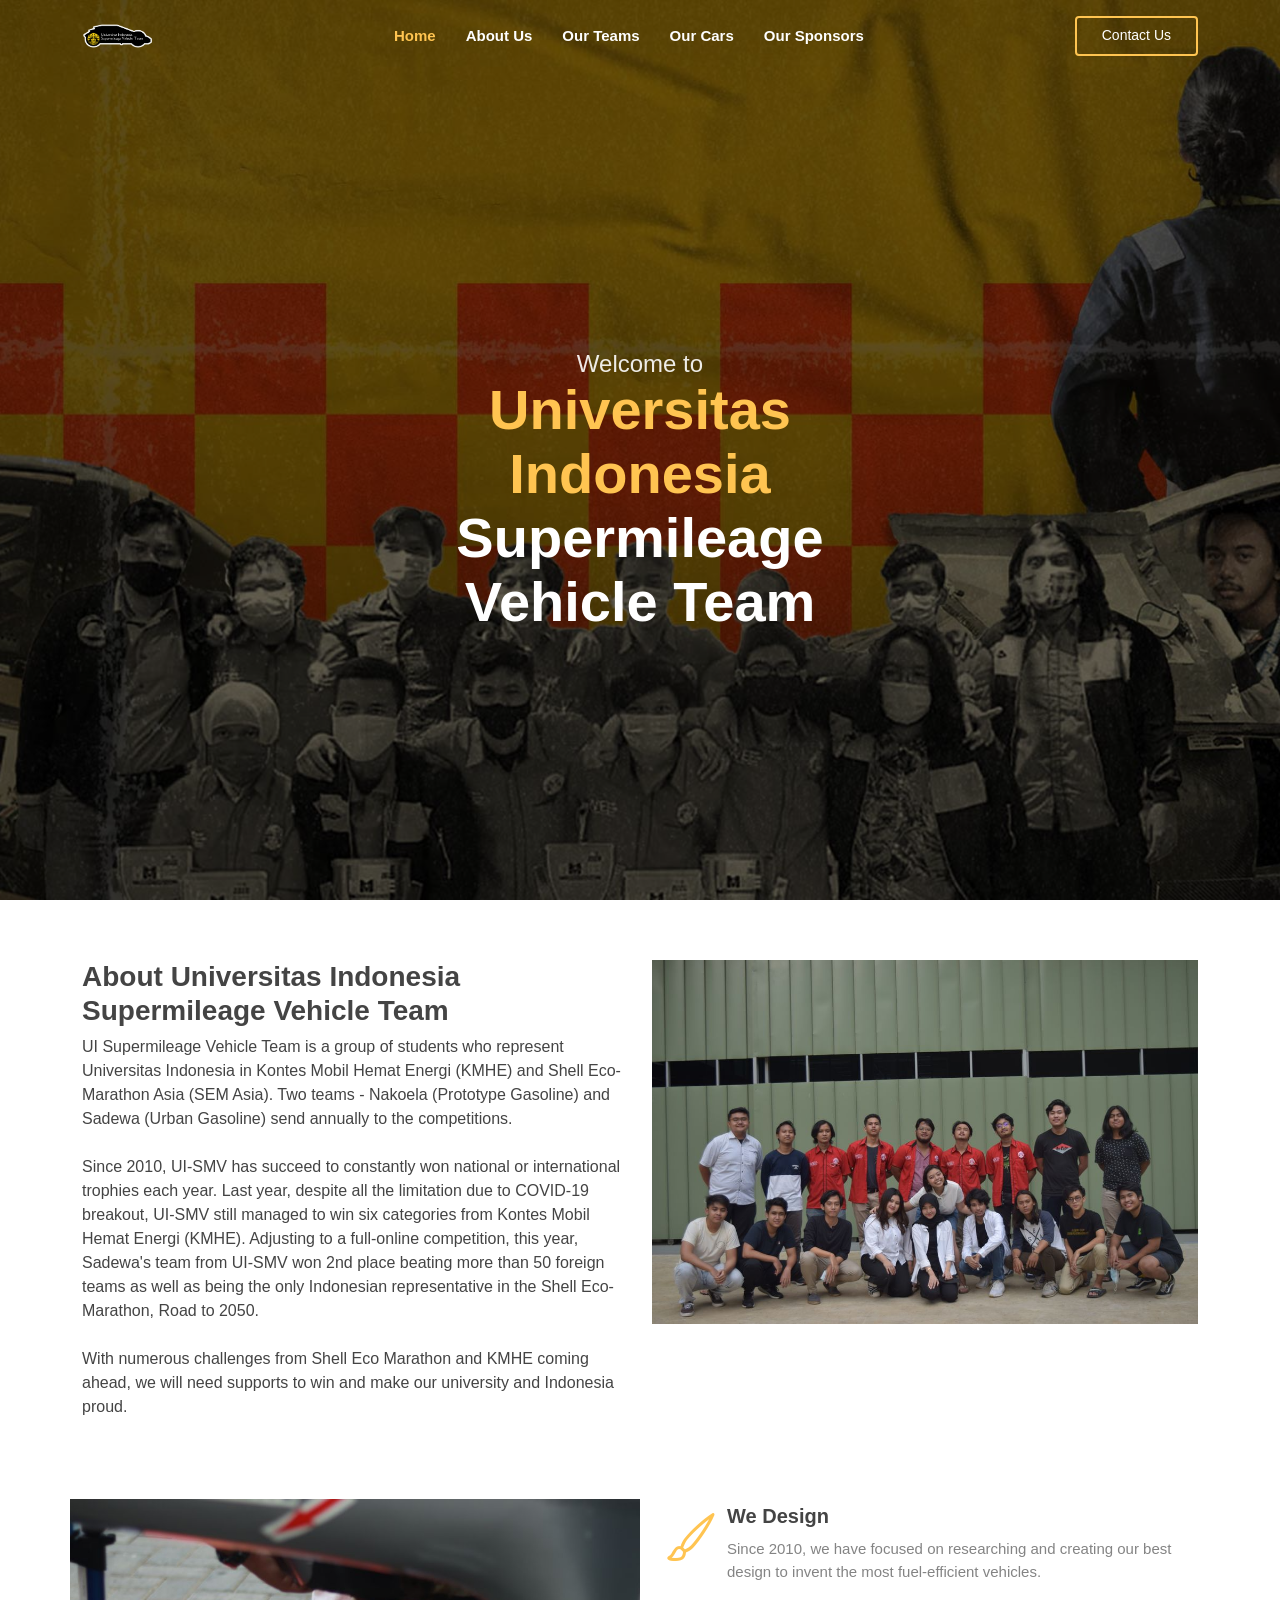
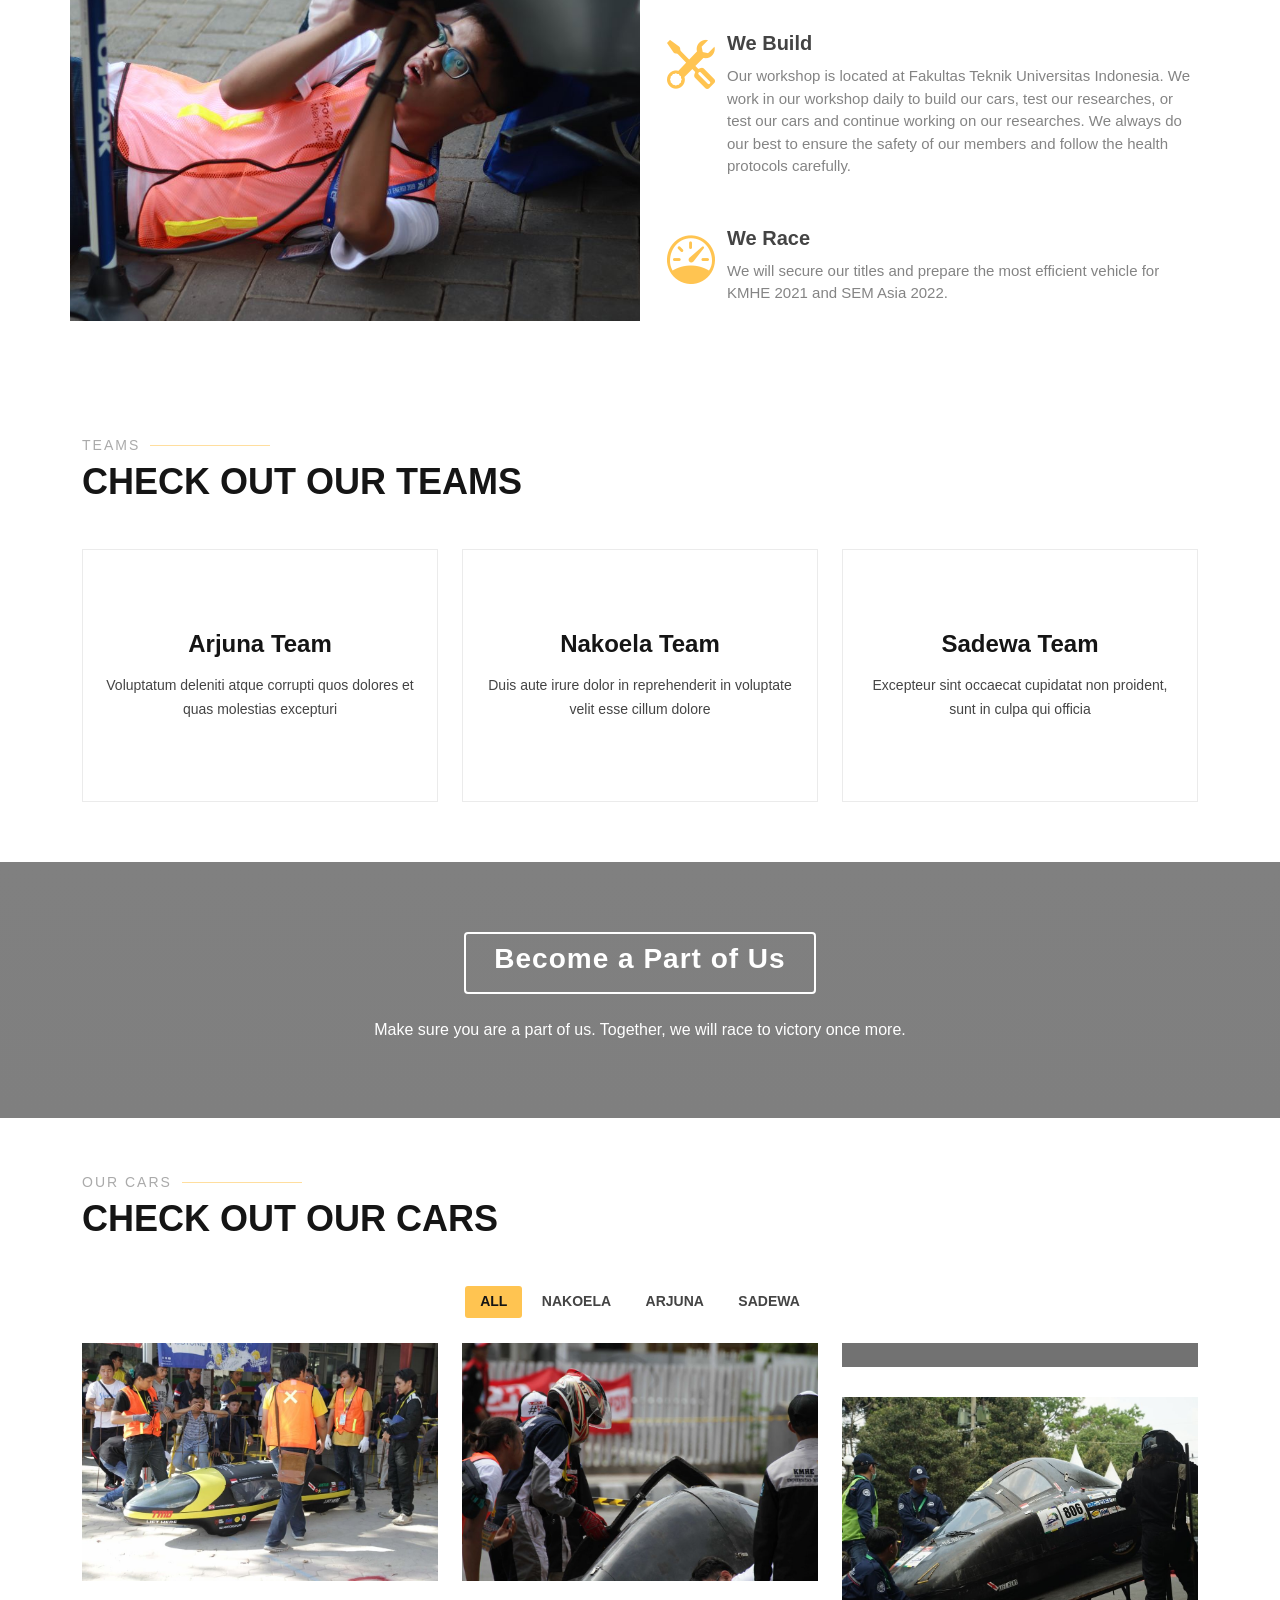
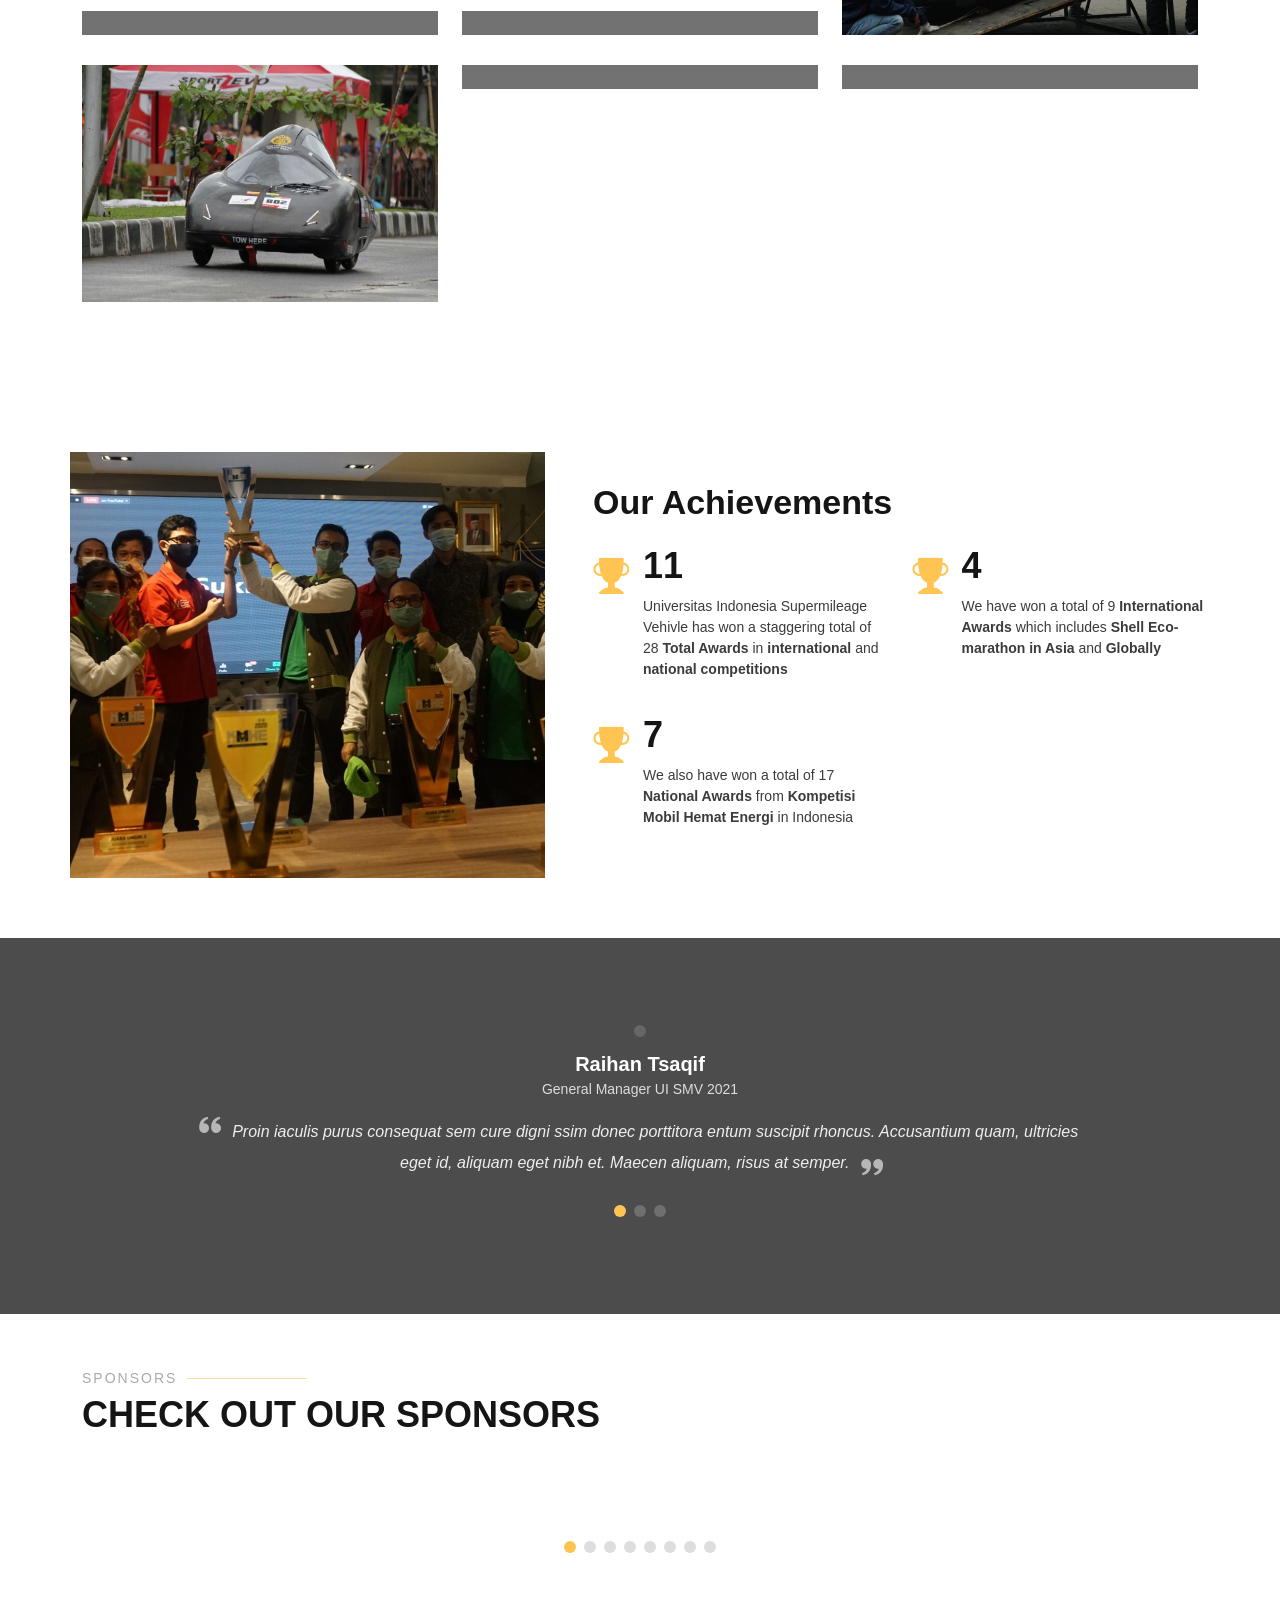
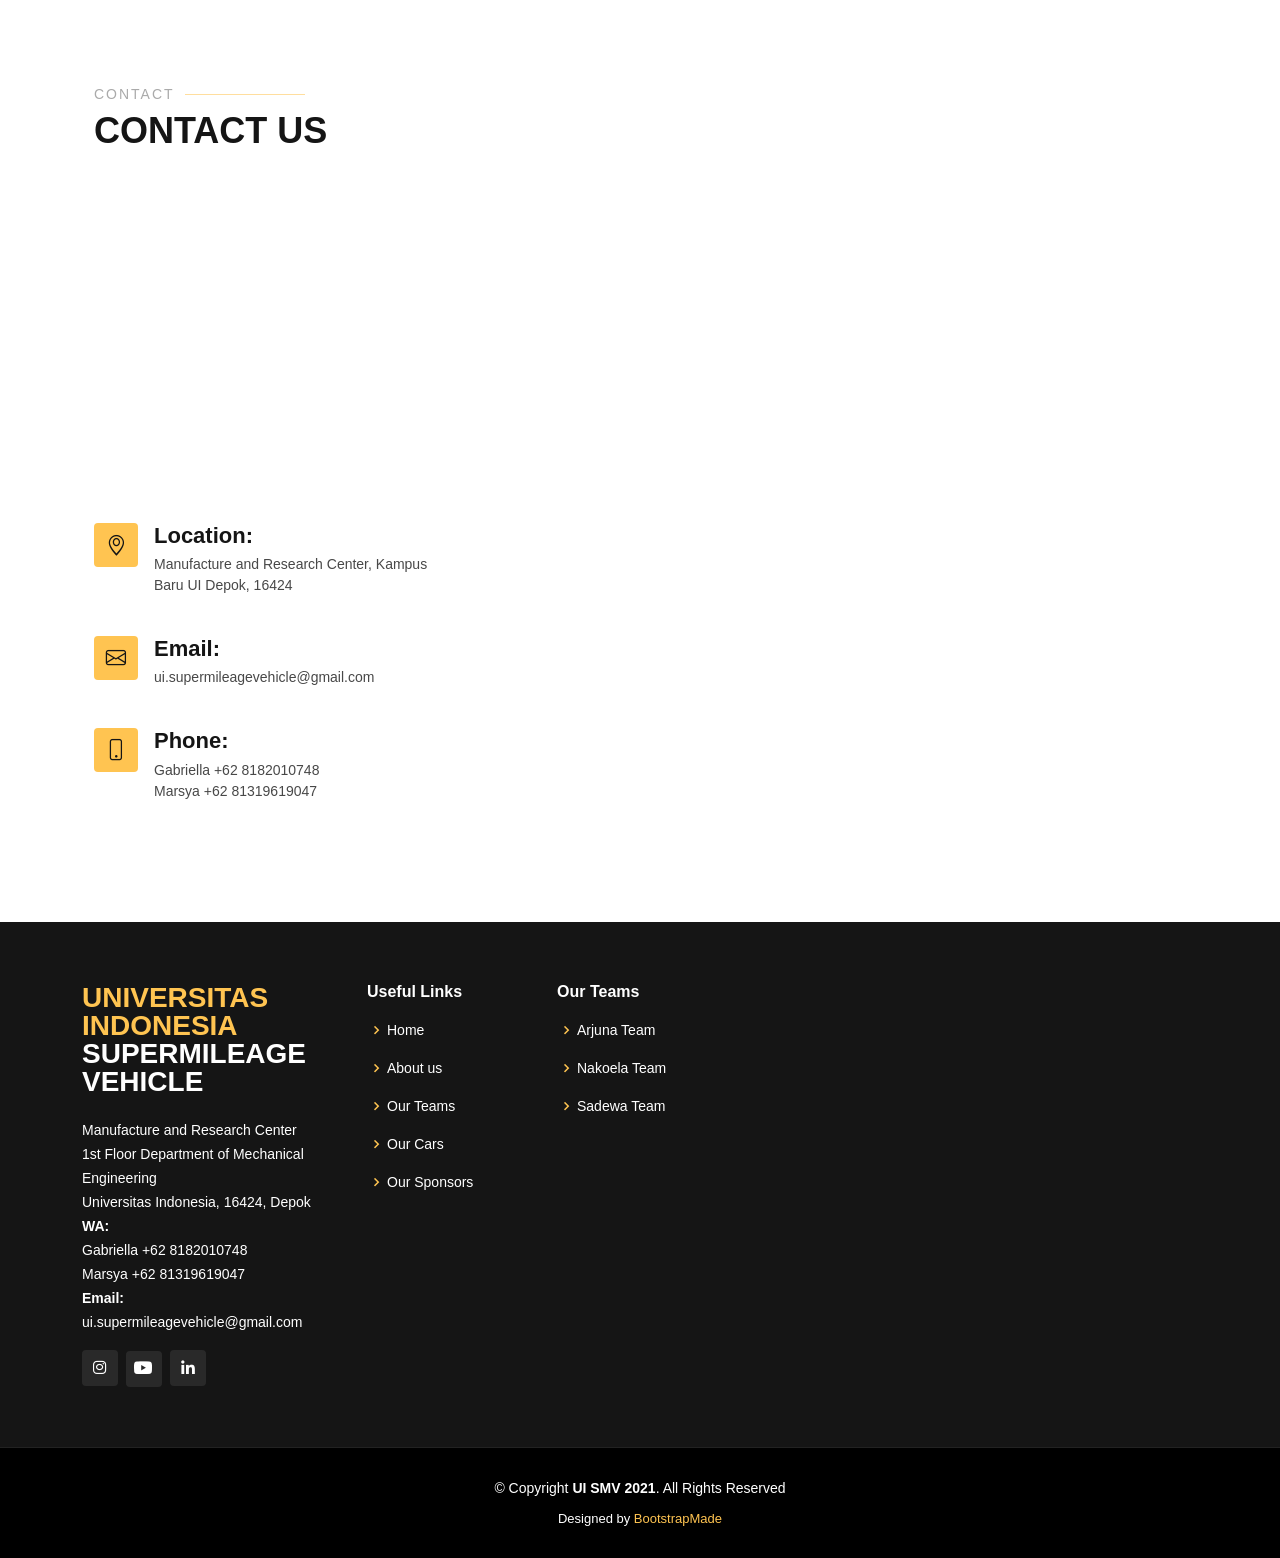
==== commit b145fad6: "Update index.html" ====
--- a/index.html
+++ b/index.html
@@ -494,35 +494,7 @@
                 <p>Gabriella +62 8182010748<br>
                   Marsya +62 81319619047</p>
               </div>
-
-            </div>
-
-          </div>
-
-          <div class="col-lg-8 mt-5 mt-lg-0">
-
-            <form action="forms/contact.php" method="post" role="form" class="php-email-form">
-              <div class="row">
-                <div class="col-md-6 form-group">
-                  <input type="text" name="name" class="form-control" id="name" placeholder="Your Name" required>
-                </div>
-                <div class="col-md-6 form-group mt-3 mt-md-0">
-                  <input type="email" class="form-control" name="email" id="email" placeholder="Your Email" required>
-                </div>
-              </div>
-              <div class="form-group mt-3">
-                <input type="text" class="form-control" name="subject" id="subject" placeholder="Subject" required>
-              </div>
-              <div class="form-group mt-3">
-                <textarea class="form-control" name="message" rows="5" placeholder="Message" required></textarea>
-              </div>
-              <div class="my-3">
-                <div class="loading">Loading</div>
-                <div class="error-message"></div>
-                <div class="sent-message">Your message has been sent. Thank you!</div>
-              </div>
-              <div class="text-center"><button type="submit">Send Message</button></div>
-            </form>
+            </div>
           </div>
         </div>
       </div>
@@ -543,7 +515,7 @@
               <p>
                 Manufacture and Research Center<br>
                 1st Floor Department of Mechanical Engineering<br>
-                Universitas Indonesia, 16424, Kampus Baru UI Depok<br>
+                Universitas Indonesia, 16424, Depok<br>
                 <strong>WA:</strong><br>Gabriella +62 8182010748<br>
                 Marsya +62 81319619047<br>
                 <strong>Email:</strong><br>
@@ -567,16 +539,16 @@
               <li><i class="bx bx-chevron-right"></i> <a href="#">Our Sponsors</a></li>
             </ul>
           </div>
-
-          <div class="col-lg-4 col-md-6 footer-newsletter">
-            <h4>Our Newsletter</h4>
-            <p>Enter your email to subscribe to our newsletter regarding our updates!</p>
-            <form action="" method="post">
-              <input type="email" name="email"><input type="submit" value="Subscribe">
-            </form>
-
-          </div>
-
+          
+          <div class="col-lg-3 col-md-6 footer-links">
+            <h4>Our Teams</h4>
+            <ul>
+              <li><i class="bx bx-chevron-right"></i> <a href="#">Arjuna Team</a></li>
+              <li><i class="bx bx-chevron-right"></i> <a href="#">Nakoela Team</a></li>
+              <li><i class="bx bx-chevron-right"></i> <a href="#">Sadewa Team</a></li>
+            </ul>
+
+          </div>
         </div>
       </div>
     </div>
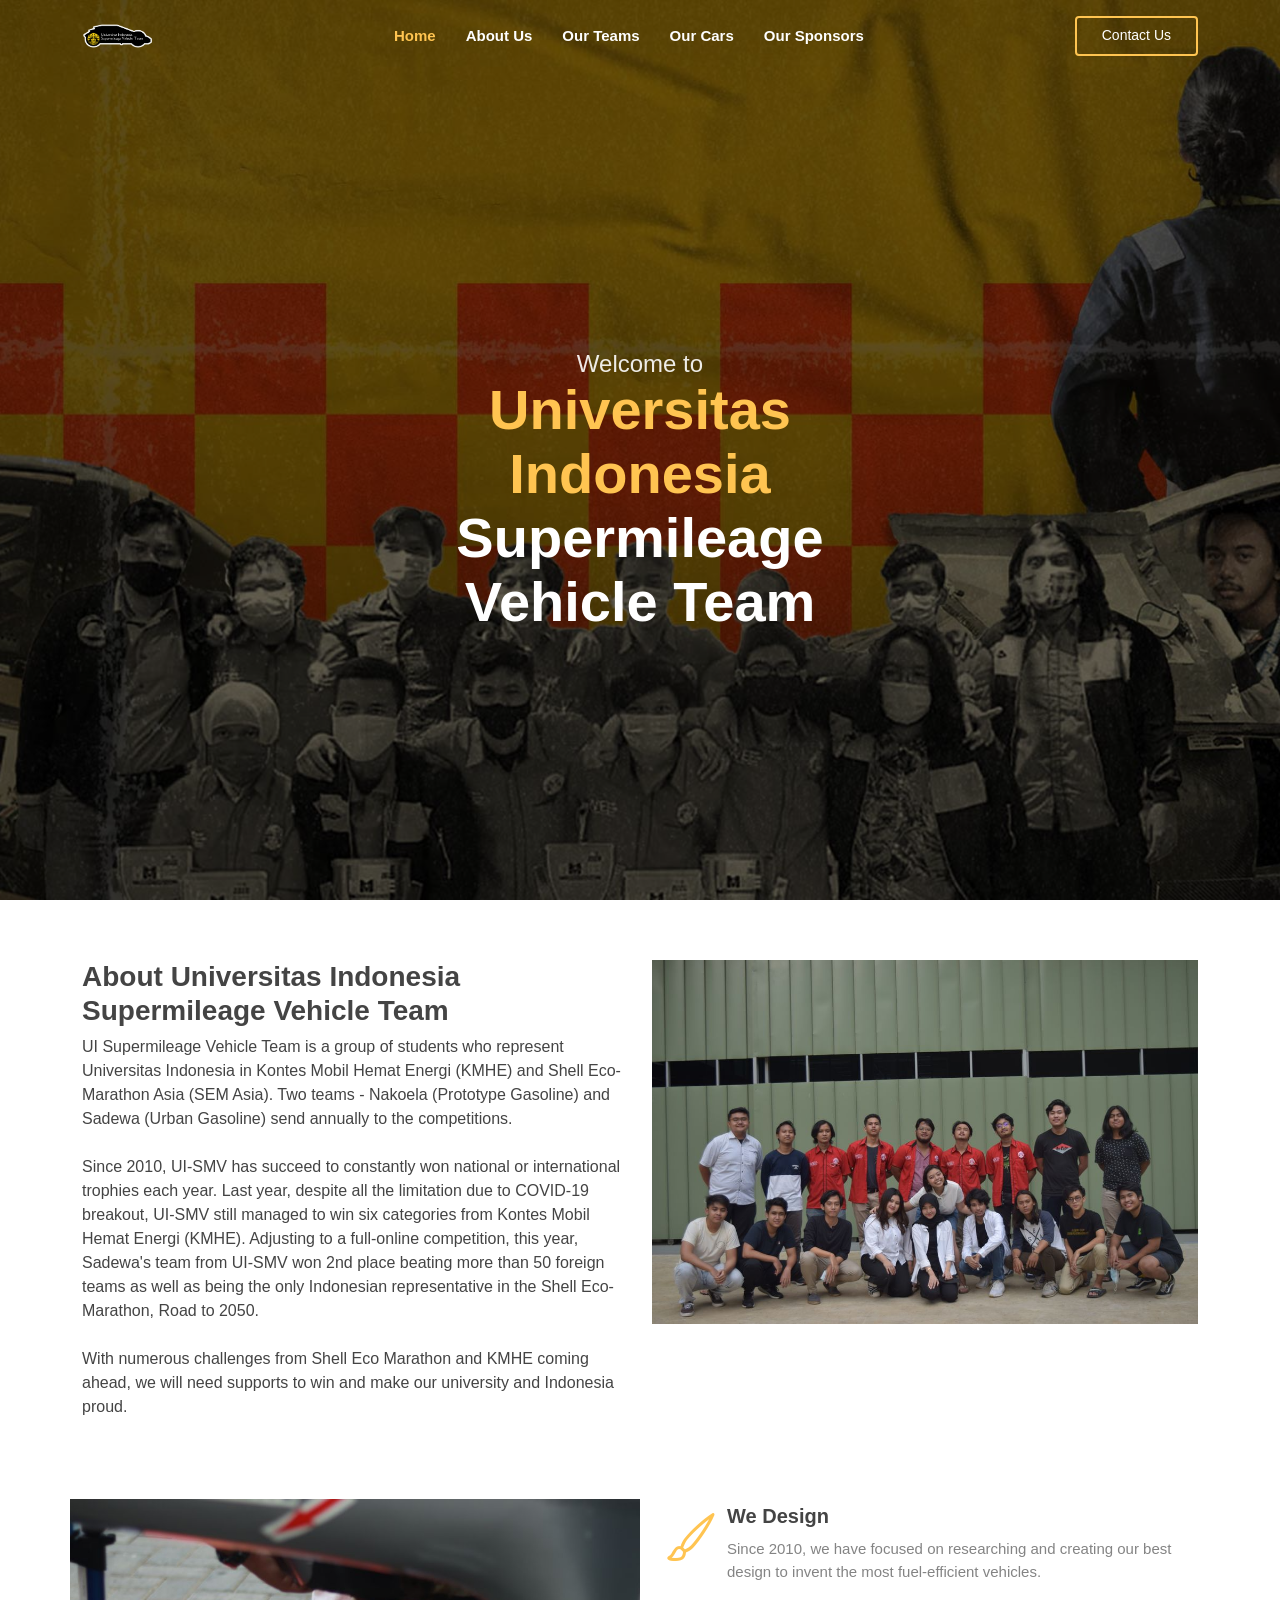
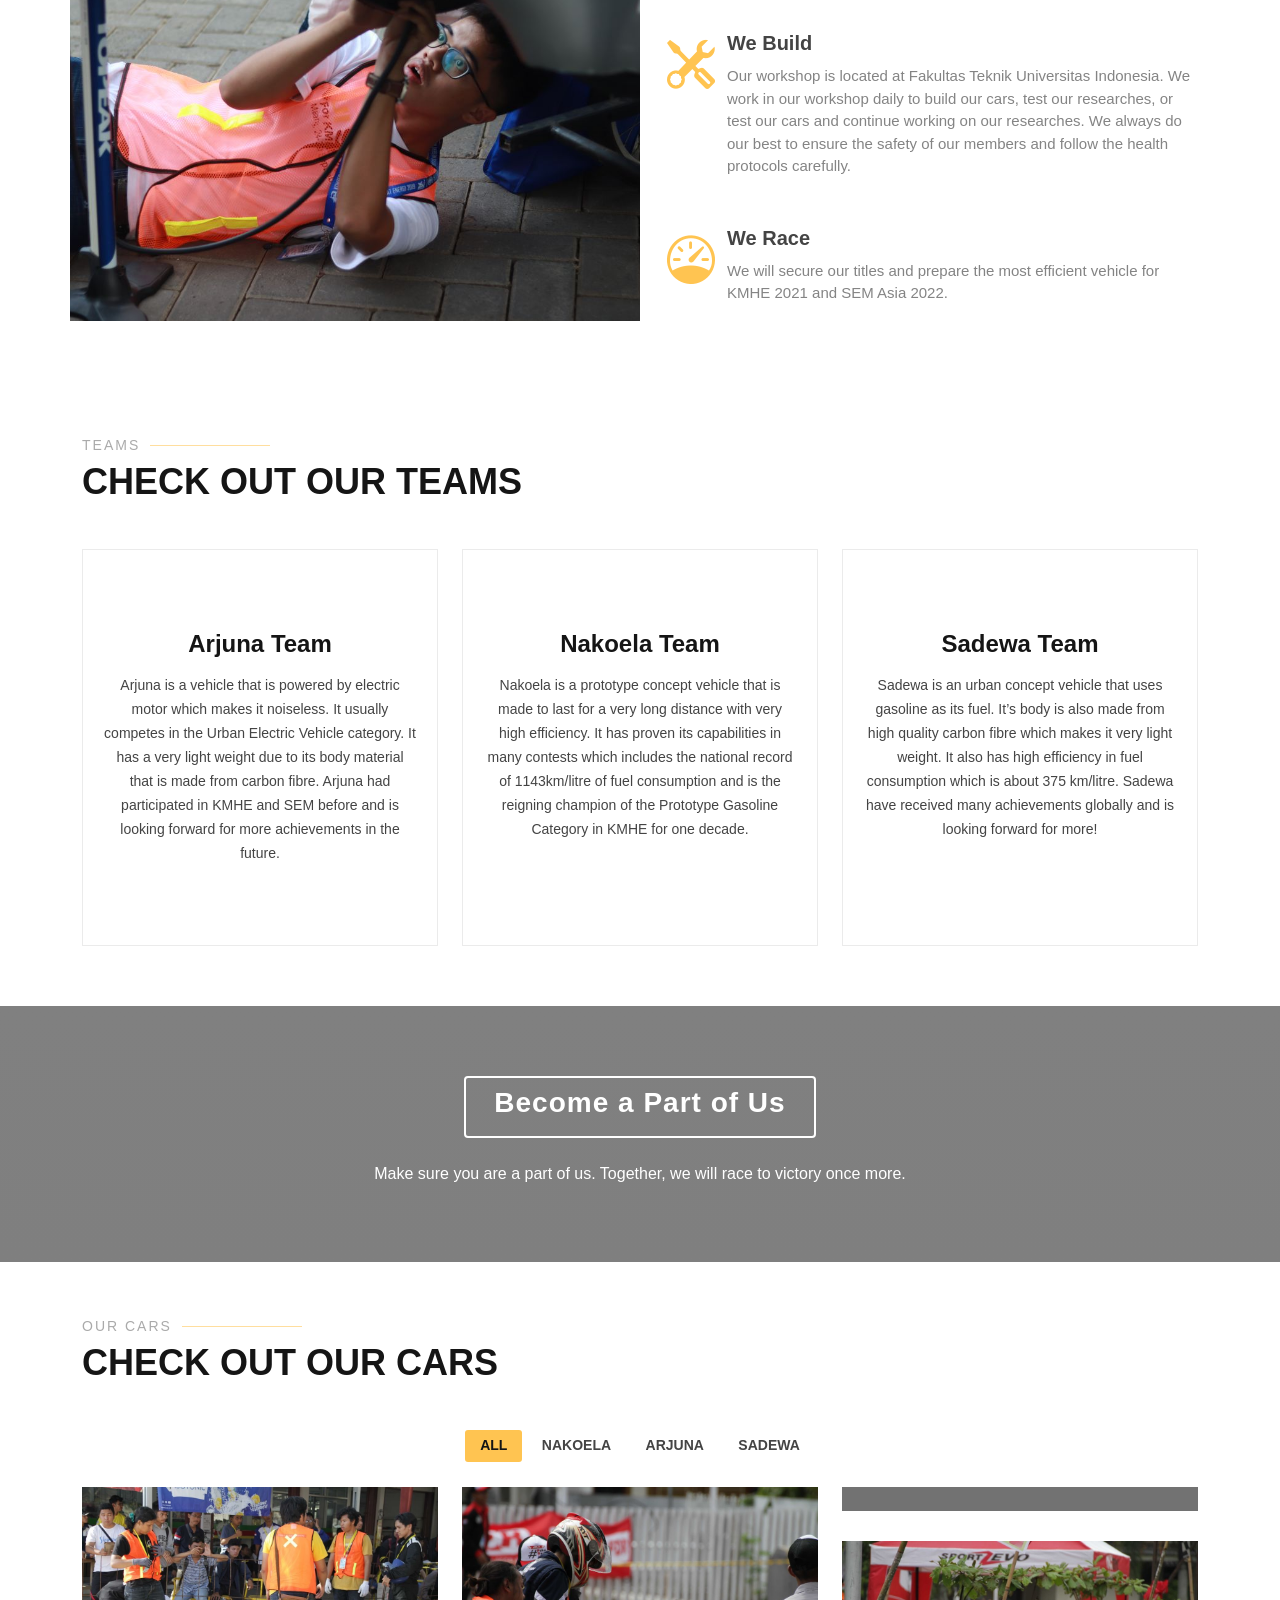
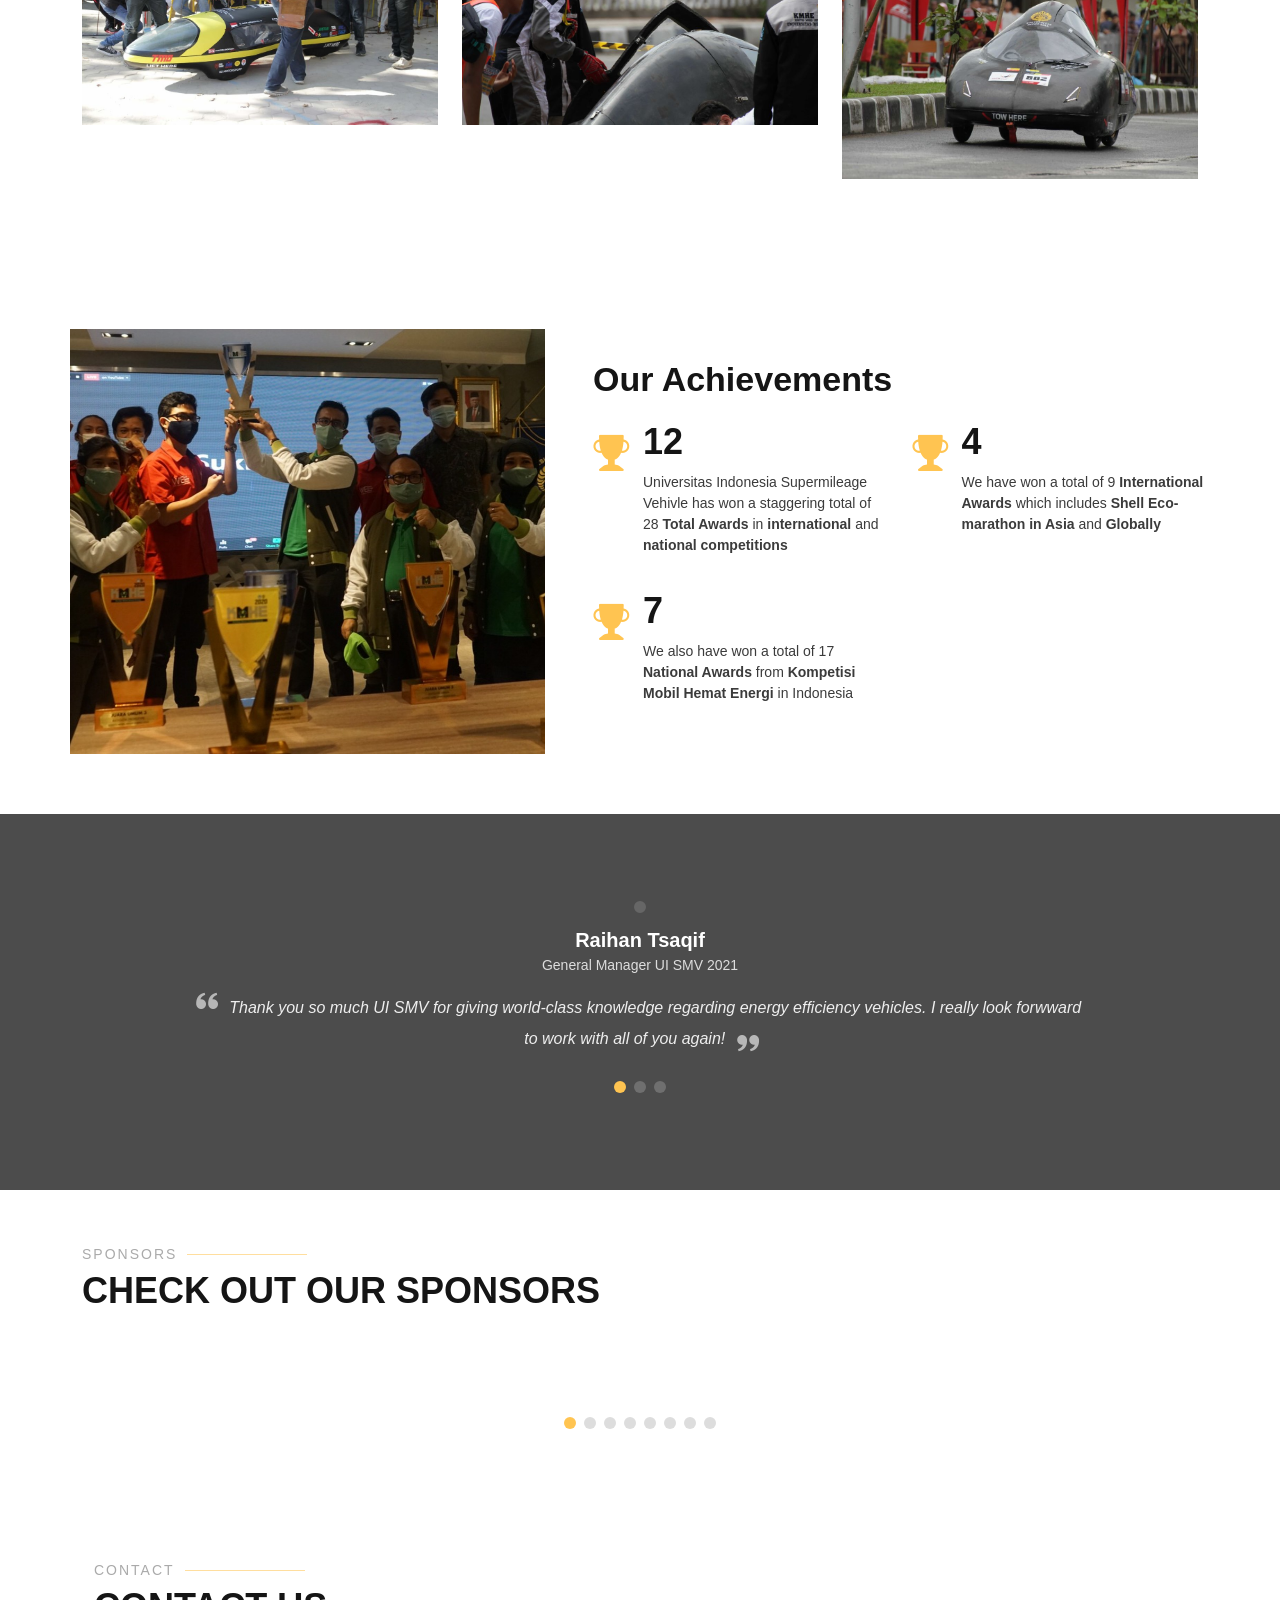
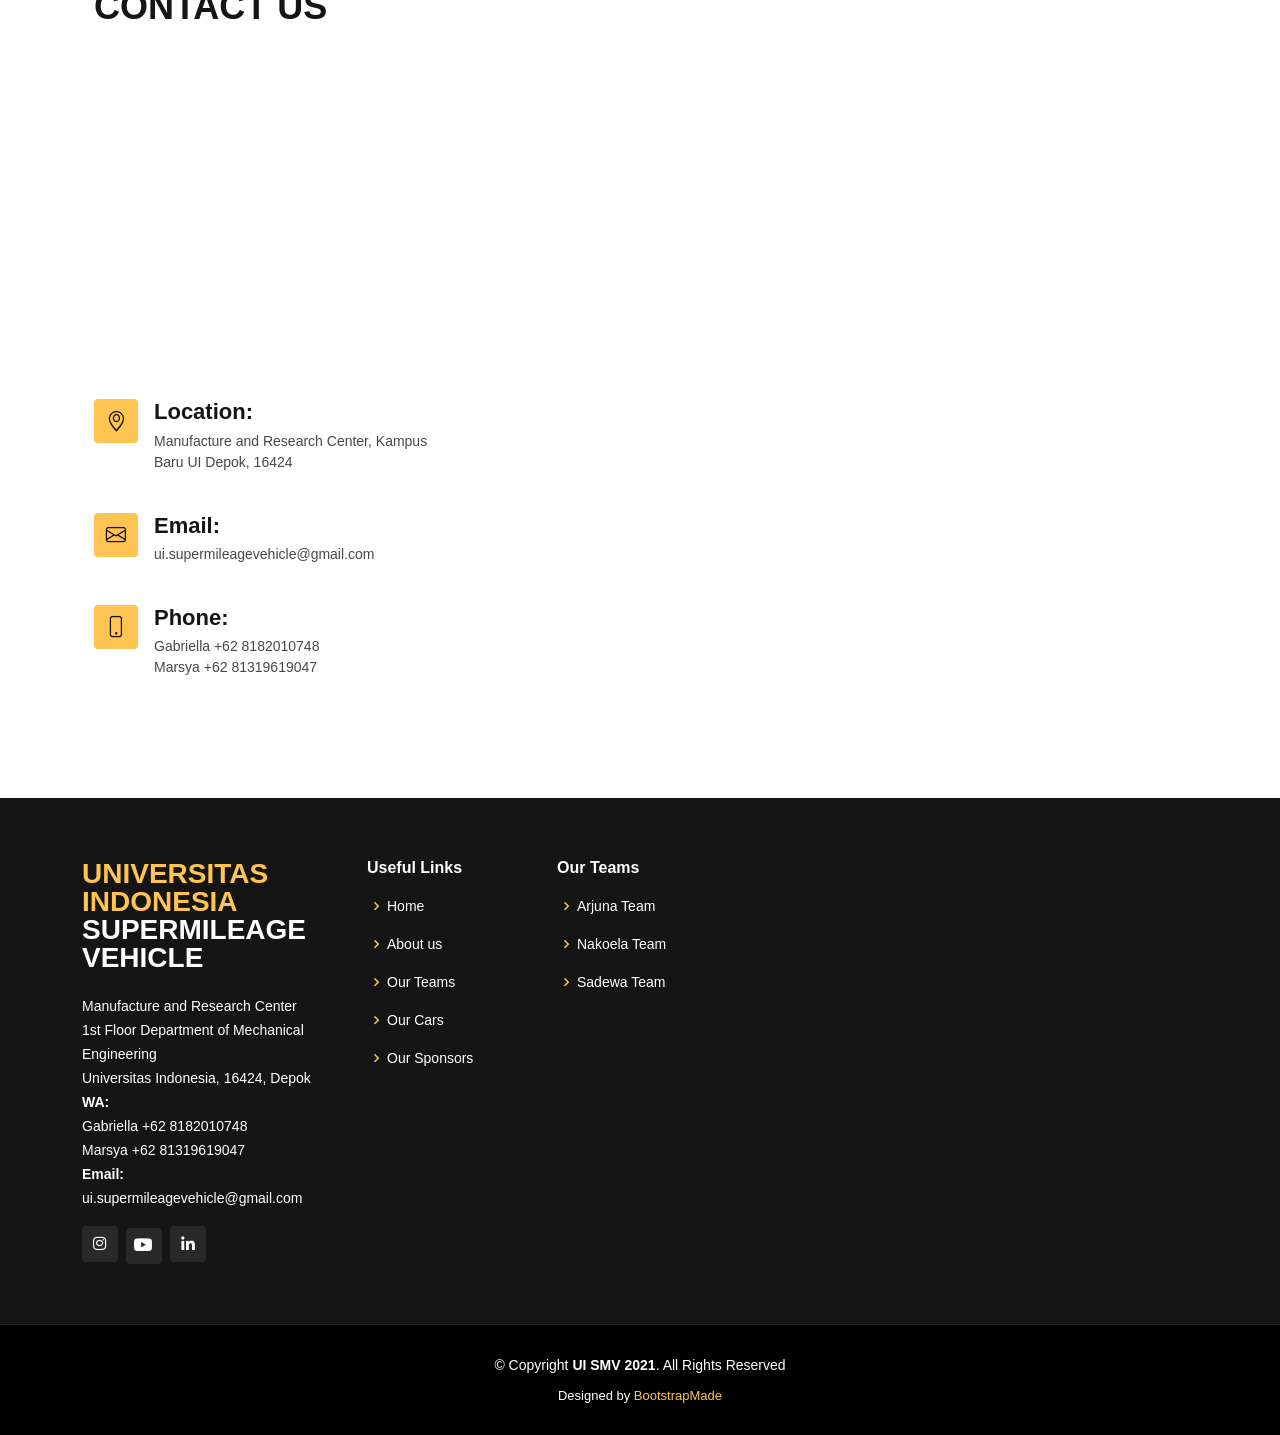
==== commit 7aeffb2f: "Update index.html" ====
--- a/index.html
+++ b/index.html
@@ -151,21 +151,21 @@
           <div class="col-lg-4 col-md-6 d-flex align-items-stretch" data-aos="zoom-in" data-aos-delay="100">
             <div class="icon-box">
               <h4><a href="">Arjuna Team</a></h4>
-              <p>Voluptatum deleniti atque corrupti quos dolores et quas molestias excepturi</p>
+              <p>Arjuna is a vehicle that is powered by electric motor which makes it noiseless. It usually competes in the Urban Electric Vehicle category. It has a very light weight due to its body material that is made from carbon fibre. Arjuna had participated in KMHE and SEM before and is looking forward for more achievements in the future.</p>
             </div>
           </div>
 
           <div class="col-lg-4 col-md-6 d-flex align-items-stretch mt-4 mt-md-0" data-aos="zoom-in" data-aos-delay="200">
             <div class="icon-box">
               <h4><a href="">Nakoela Team</a></h4>
-              <p>Duis aute irure dolor in reprehenderit in voluptate velit esse cillum dolore</p>
+              <p>Nakoela is a prototype concept vehicle that is made to last for a very long distance with very high efficiency. It has proven its capabilities in many contests which includes the national record of 1143km/litre of fuel consumption and is the reigning champion of the Prototype Gasoline Category in KMHE for one decade.</p>
             </div>
           </div>
 
           <div class="col-lg-4 col-md-6 d-flex align-items-stretch mt-4 mt-lg-0" data-aos="zoom-in" data-aos-delay="300">
             <div class="icon-box">
               <h4><a href="">Sadewa Team</a></h4>
-              <p>Excepteur sint occaecat cupidatat non proident, sunt in culpa qui officia</p>
+              <p>Sadewa is an urban concept vehicle that uses gasoline as its fuel. It’s body is also made from high quality carbon fibre which makes it very light weight. It also has high efficiency in fuel consumption which is about 375 km/litre. Sadewa have received many achievements globally and is looking forward for more!</p>
             </div>
           </div>
 
@@ -211,8 +211,8 @@
             <div class="portfolio-wrap">
               <img src="assets/img/portfolio/portfolio-1.jpg" class="img-fluid" alt="">
               <div class="portfolio-info">
-                <h4>Nama Mobil</h4>
-                <p>Deskripsi Singkat</p>
+                <h4>Nakoela</h4>
+                <p>Prototype Gasoline</p>
                 <div class="portfolio-links">
                   <a href="assets/img/portfolio/portfolio-1.jpg" data-gallery="portfolioGallery" class="portfolio-lightbox" title="App 1"><i class="bx bx-plus"></i></a>
                   <a href="portfolio-details.html" title="More Details"><i class="bx bx-link"></i></a>
@@ -225,52 +225,10 @@
             <div class="portfolio-wrap">
               <img src="assets/img/portfolio/portfolio-2.jpg" class="img-fluid" alt="">
               <div class="portfolio-info">
-                <h4>Nama Mobil</h4>
-                <p>Deskripsi Singkat</p>
+                <h4>Sadewa</h4>
+                <p>Urban Gasoline</p>
                 <div class="portfolio-links">
                   <a href="assets/img/portfolio/portfolio-2.jpg" data-gallery="portfolioGallery" class="portfolio-lightbox" title="Web 3"><i class="bx bx-plus"></i></a>
-                  <a href="portfolio-details.html" title="More Details"><i class="bx bx-link"></i></a>
-                </div>
-              </div>
-            </div>
-          </div>
-
-          <div class="col-lg-4 col-md-6 portfolio-item filter-app">
-            <div class="portfolio-wrap">
-              <img src="assets/img/portfolio/portfolio-3.jpg" class="img-fluid" alt="">
-              <div class="portfolio-info">
-                <h4>Nama Mobil</h4>
-                <p>Deskripsi Singkat</p>
-                <div class="portfolio-links">
-                  <a href="assets/img/portfolio/portfolio-3.jpg" data-gallery="portfolioGallery" class="portfolio-lightbox" title="App 2"><i class="bx bx-plus"></i></a>
-                  <a href="portfolio-details.html" title="More Details"><i class="bx bx-link"></i></a>
-                </div>
-              </div>
-            </div>
-          </div>
-
-          <div class="col-lg-4 col-md-6 portfolio-item filter-card">
-            <div class="portfolio-wrap">
-              <img src="assets/img/portfolio/portfolio-4.jpg" class="img-fluid" alt="">
-              <div class="portfolio-info">
-                <h4>Nama Mobil</h4>
-                <p>Deskripsi Singkat</p>
-                <div class="portfolio-links">
-                  <a href="assets/img/portfolio/portfolio-4.jpg" data-gallery="portfolioGallery" class="portfolio-lightbox" title="Card 2"><i class="bx bx-plus"></i></a>
-                  <a href="portfolio-details.html" title="More Details"><i class="bx bx-link"></i></a>
-                </div>
-              </div>
-            </div>
-          </div>
-
-          <div class="col-lg-4 col-md-6 portfolio-item filter-web">
-            <div class="portfolio-wrap">
-              <img src="assets/img/portfolio/portfolio-5.jpg" class="img-fluid" alt="">
-              <div class="portfolio-info">
-                <h4>Nama Mobil</h4>
-                <p>Deskripsi Singkat</p>
-                <div class="portfolio-links">
-                  <a href="assets/img/portfolio/portfolio-5.jpg" data-gallery="portfolioGallery" class="portfolio-lightbox" title="Web 2"><i class="bx bx-plus"></i></a>
                   <a href="portfolio-details.html" title="More Details"><i class="bx bx-link"></i></a>
                 </div>
               </div>
@@ -281,8 +239,8 @@
             <div class="portfolio-wrap">
               <img src="assets/img/portfolio/portfolio-6.jpg" class="img-fluid" alt="">
               <div class="portfolio-info">
-                <h4>Nama Mobil</h4>
-                <p>Deskripsi Singkat</p>
+                <h4>Arjuna</h4>
+                <p>Urban Electric Vehicle</p>
                 <div class="portfolio-links">
                   <a href="assets/img/portfolio/portfolio-6.jpg" data-gallery="portfolioGallery" class="portfolio-lightbox" title="App 3"><i class="bx bx-plus"></i></a>
                   <a href="portfolio-details.html" title="More Details"><i class="bx bx-link"></i></a>
@@ -295,8 +253,8 @@
             <div class="portfolio-wrap">
               <img src="assets/img/portfolio/portfolio-7.jpg" class="img-fluid" alt="">
               <div class="portfolio-info">
-                <h4>Nama Mobil</h4>
-                <p>Deskripsi Singkat</p>
+                <h4>Arjuna</h4>
+                <p>Urban Electric Vehicle</p>
                 <div class="portfolio-links">
                   <a href="assets/img/portfolio/portfolio-7.jpg" data-gallery="portfolioGallery" class="portfolio-lightbox" title="Card 1"><i class="bx bx-plus"></i></a>
                   <a href="portfolio-details.html" title="More Details"><i class="bx bx-link"></i></a>
@@ -304,35 +262,7 @@
               </div>
             </div>
           </div>
-
-          <div class="col-lg-4 col-md-6 portfolio-item filter-card">
-            <div class="portfolio-wrap">
-              <img src="assets/img/portfolio/portfolio-8.jpg" class="img-fluid" alt="">
-              <div class="portfolio-info">
-                <h4>Nama Mobil</h4>
-                <p>Deskripsi Singkat</p>
-                <div class="portfolio-links">
-                  <a href="assets/img/portfolio/portfolio-8.jpg" data-gallery="portfolioGallery" class="portfolio-lightbox" title="Card 3"><i class="bx bx-plus"></i></a>
-                  <a href="portfolio-details.html" title="More Details"><i class="bx bx-link"></i></a>
-                </div>
-              </div>
-            </div>
-          </div>
-
-          <div class="col-lg-4 col-md-6 portfolio-item filter-web">
-            <div class="portfolio-wrap">
-              <img src="assets/img/portfolio/portfolio-9.jpg" class="img-fluid" alt="">
-              <div class="portfolio-info">
-                <h4>Nama Mobil</h4>
-                <p>Deskripsi Singkat</p>
-                <div class="portfolio-links">
-                  <a href="assets/img/portfolio/portfolio-9.jpg" data-gallery="portfolioGallery" class="portfolio-lightbox" title="Web 3"><i class="bx bx-plus"></i></a>
-                  <a href="portfolio-details.html" title="More Details"><i class="bx bx-link"></i></a>
-                </div>
-              </div>
-            </div>
-          </div>
-
+          
         </div>
 
       </div>
@@ -393,7 +323,7 @@
                 <h4>General Manager UI SMV 2021</h4>
                 <p>
                   <i class="bx bxs-quote-alt-left quote-icon-left"></i>
-                  Proin iaculis purus consequat sem cure digni ssim donec porttitora entum suscipit rhoncus. Accusantium quam, ultricies eget id, aliquam eget nibh et. Maecen aliquam, risus at semper.
+                  Thank you so much UI SMV for giving world-class knowledge regarding energy efficiency vehicles. I really look forwward to work with all of you again!  
                   <i class="bx bxs-quote-alt-right quote-icon-right"></i>
                 </p>
               </div>
@@ -406,7 +336,7 @@
                 <h4>General Manager UI SMV 2020</h4>
                 <p>
                   <i class="bx bxs-quote-alt-left quote-icon-left"></i>
-                  Export tempor illum tamen malis malis eram quae irure esse labore quem cillum quid cillum eram malis quorum velit fore eram velit sunt aliqua noster fugiat irure amet legam anim culpa.
+                  Being Universitas Supermileage Vehicle's General Manager has been one of my best experience in college!
                   <i class="bx bxs-quote-alt-right quote-icon-right"></i>
                 </p>
               </div>
@@ -419,7 +349,7 @@
                 <h4>General Manager UI SMV 2019</h4>
                 <p>
                   <i class="bx bxs-quote-alt-left quote-icon-left"></i>
-                  Enim nisi quem export duis labore cillum quae magna enim sint quorum nulla quem veniam duis minim tempor labore quem eram duis noster aute amet eram fore quis sint minim.
+                  It has been a great pleasure working as UI SMV's General Manager. The team is very professional and handled everything perfetly!
                   <i class="bx bxs-quote-alt-right quote-icon-right"></i>
                 </p>
               </div>
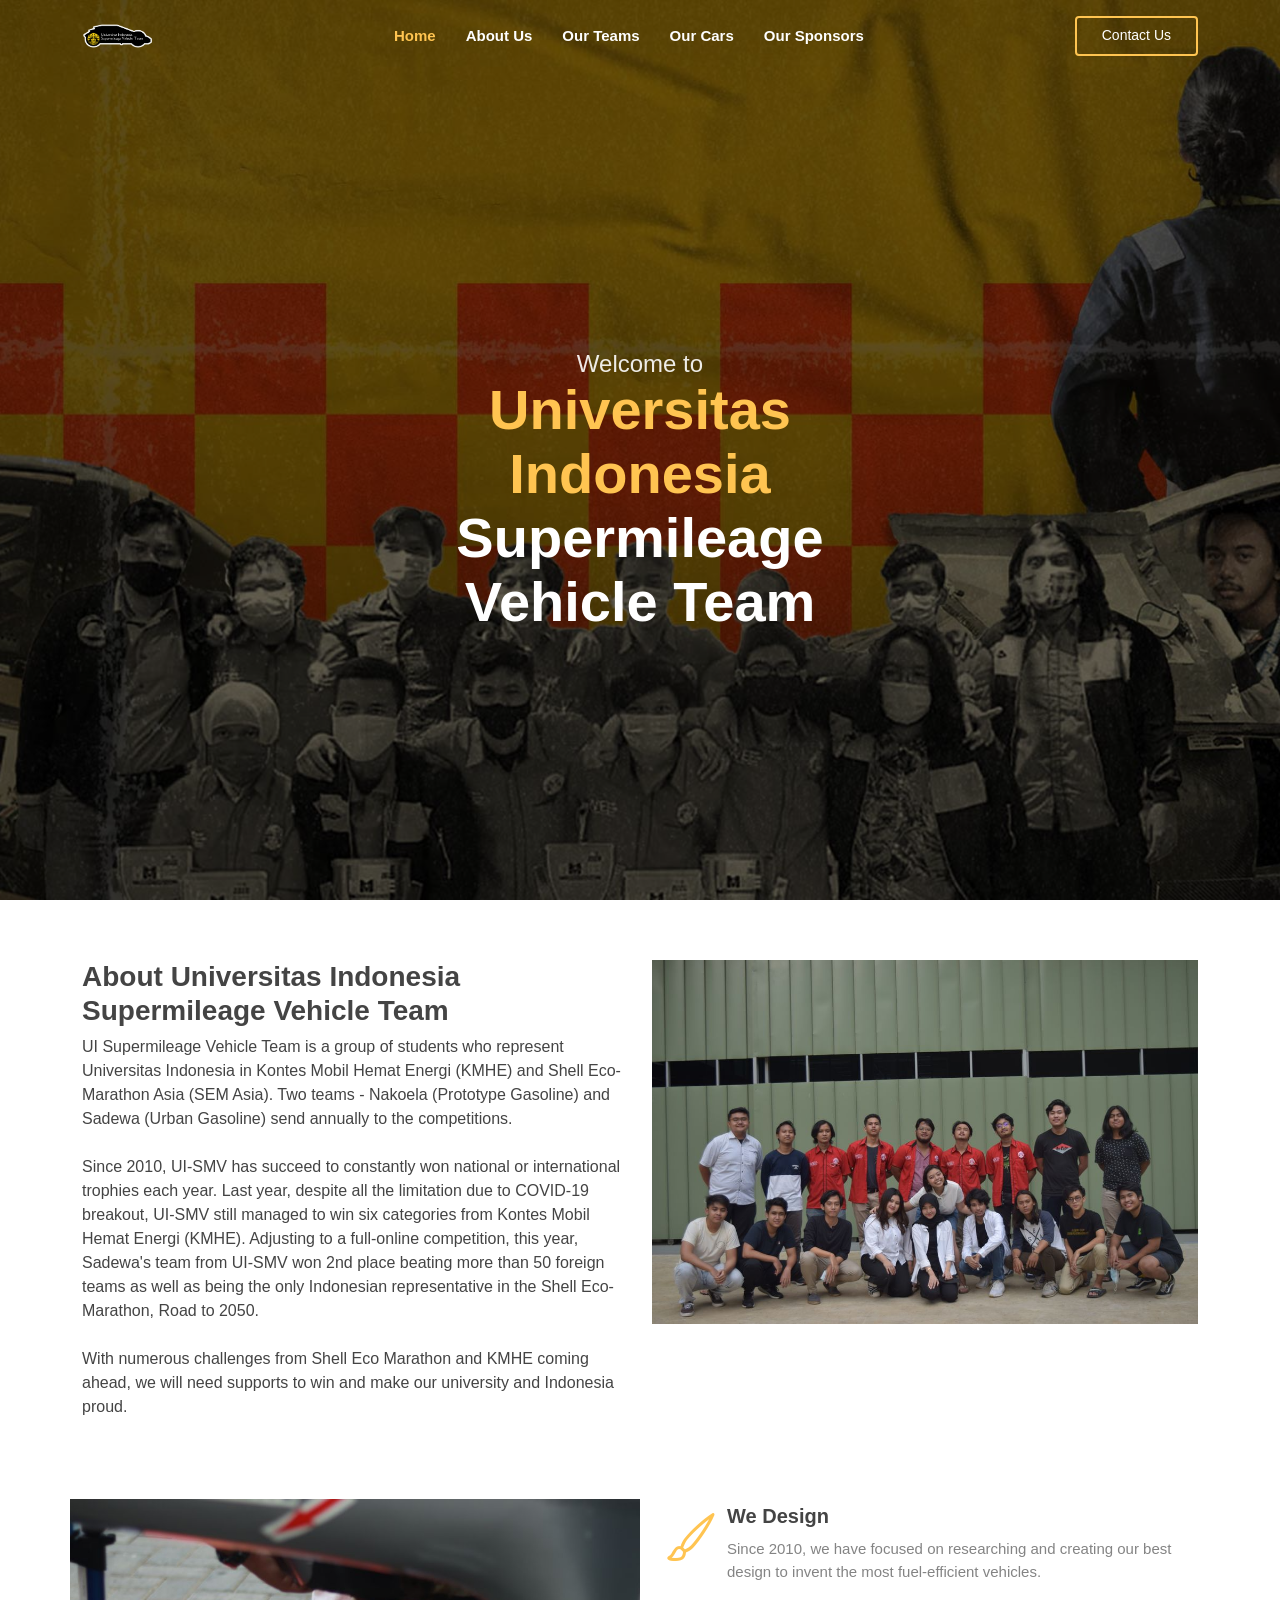
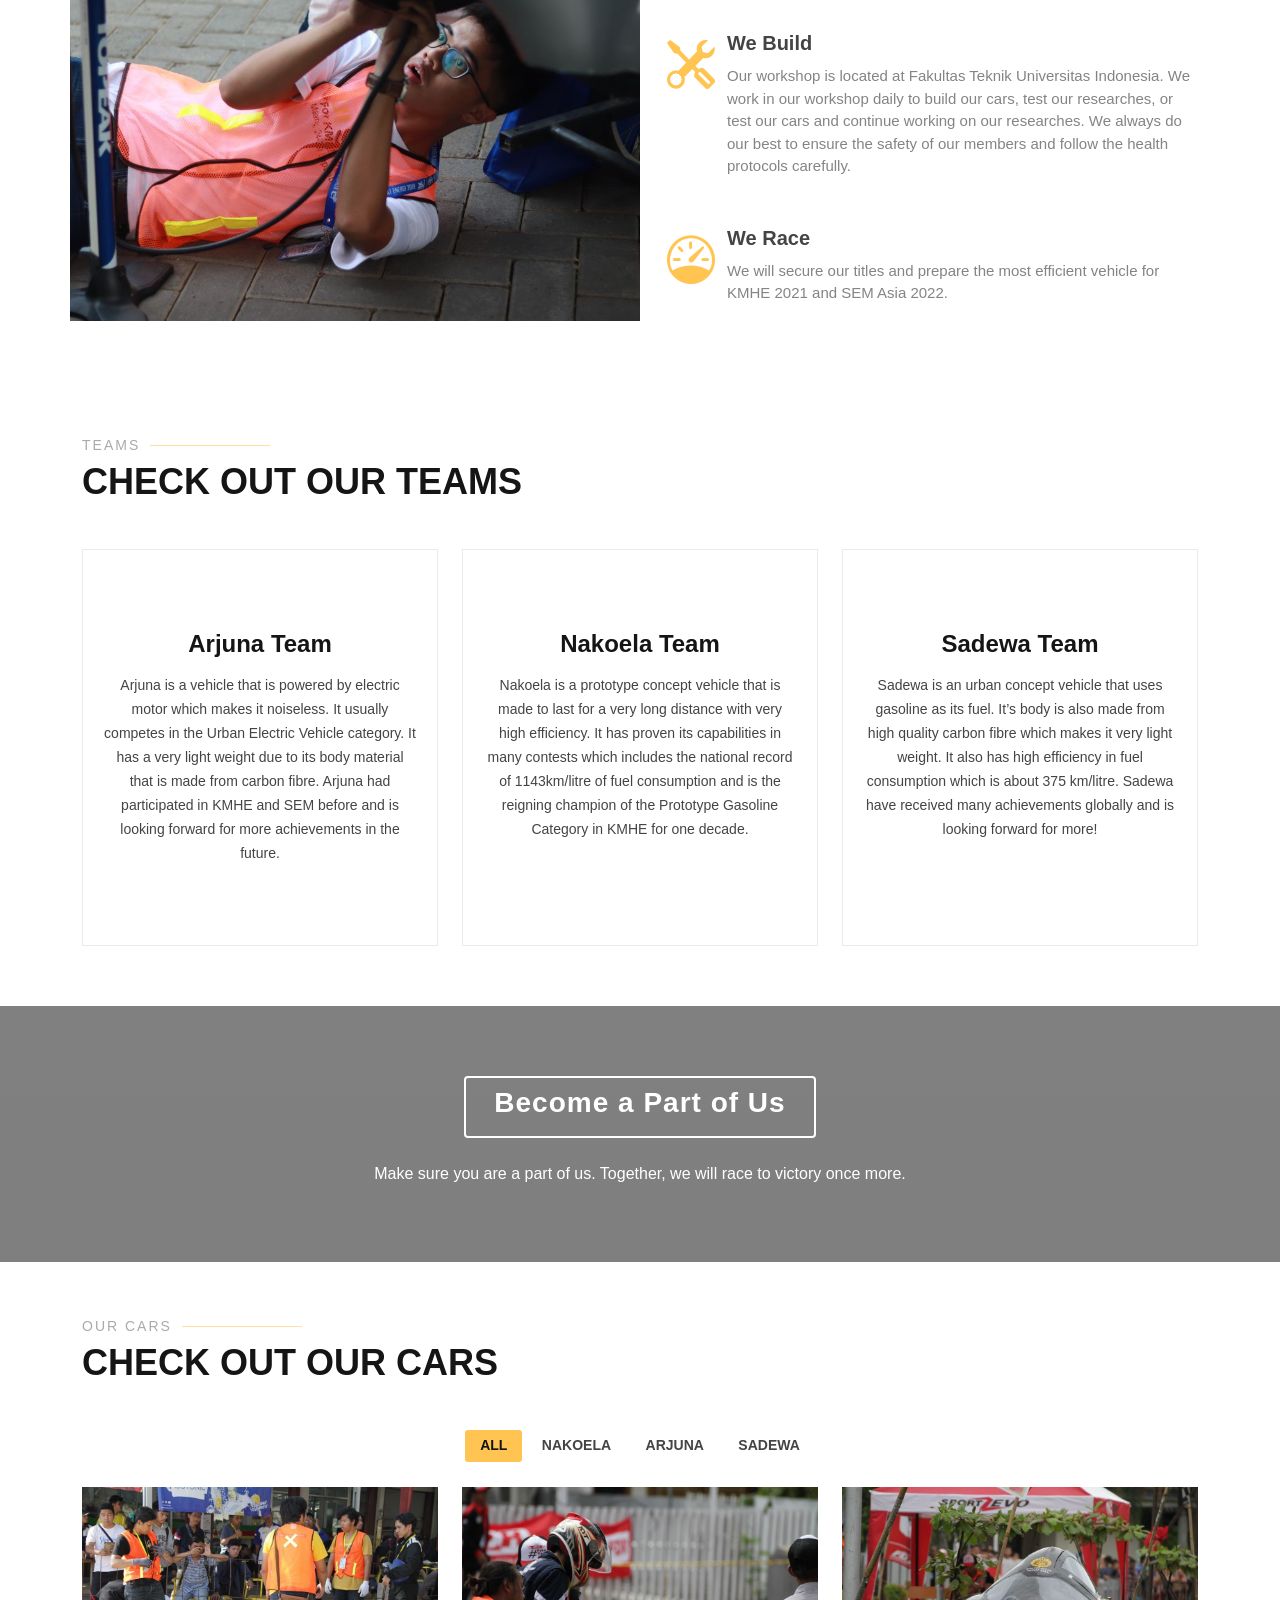
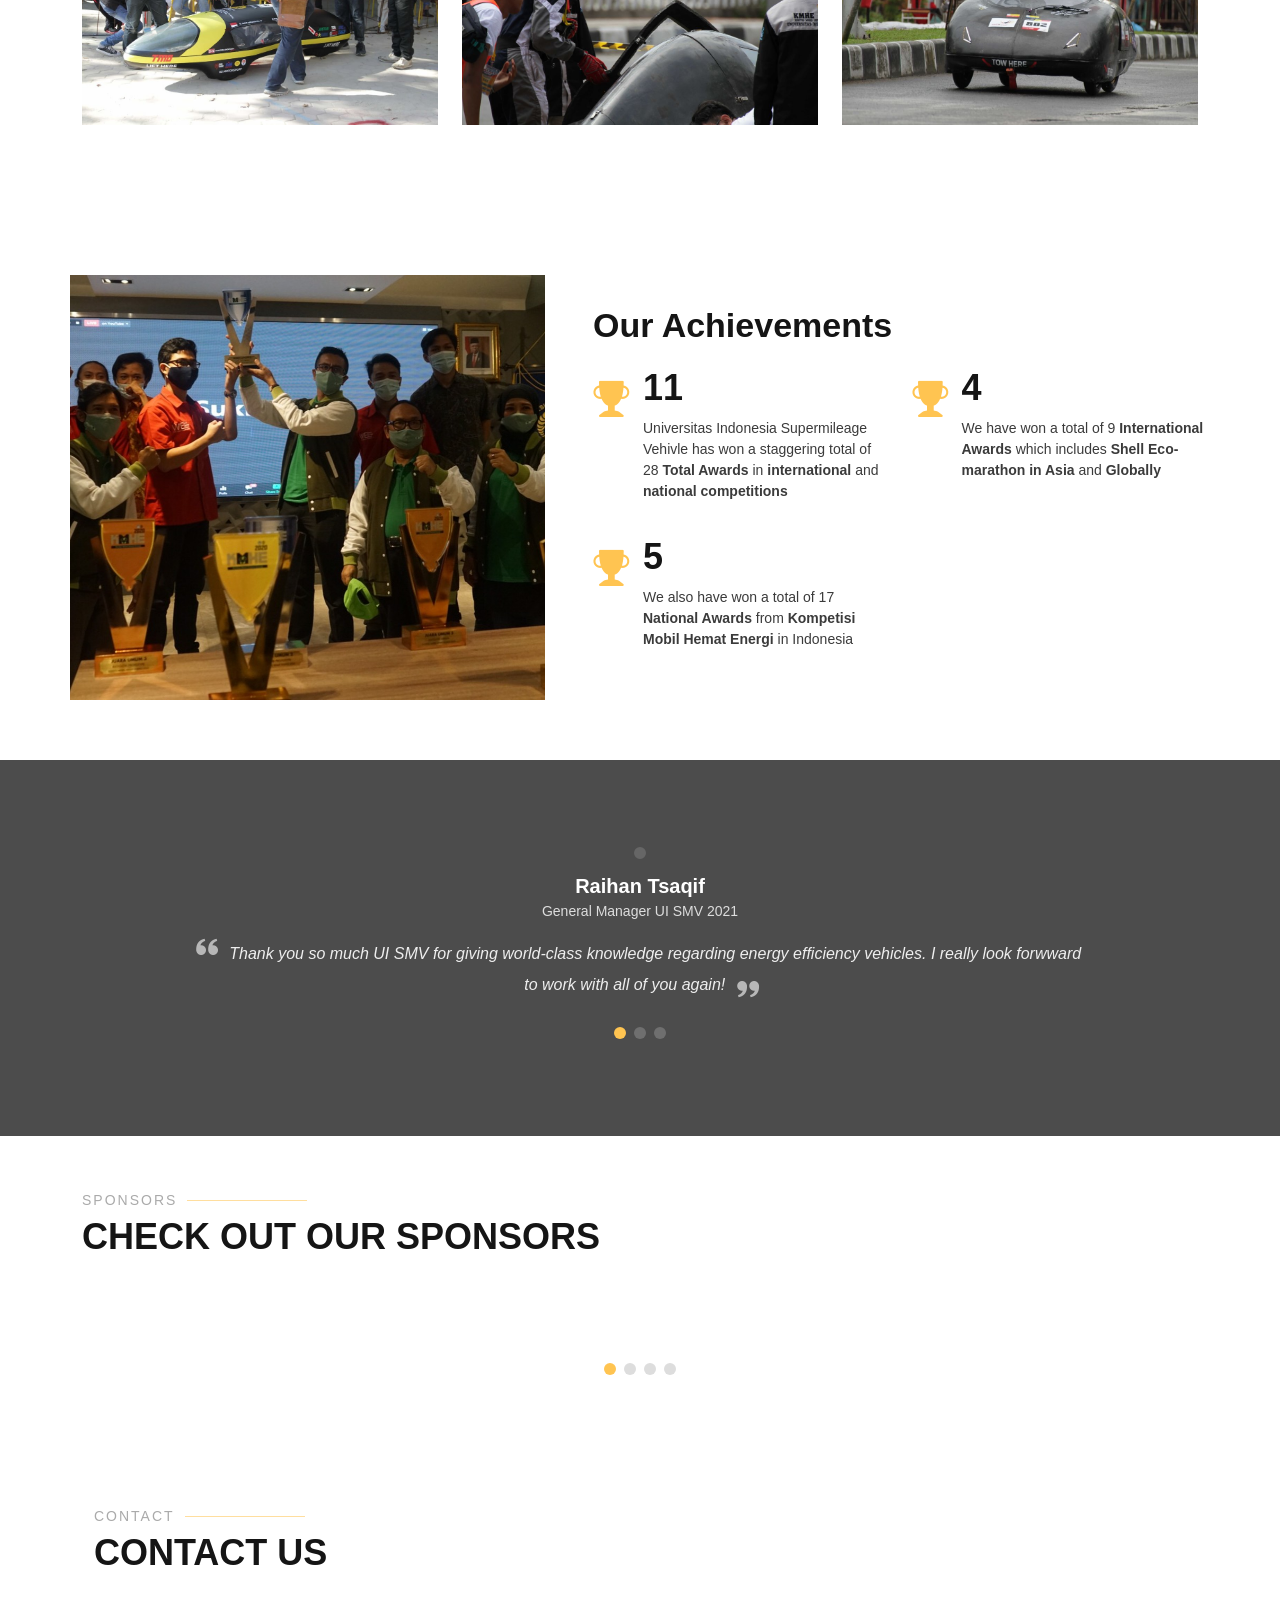
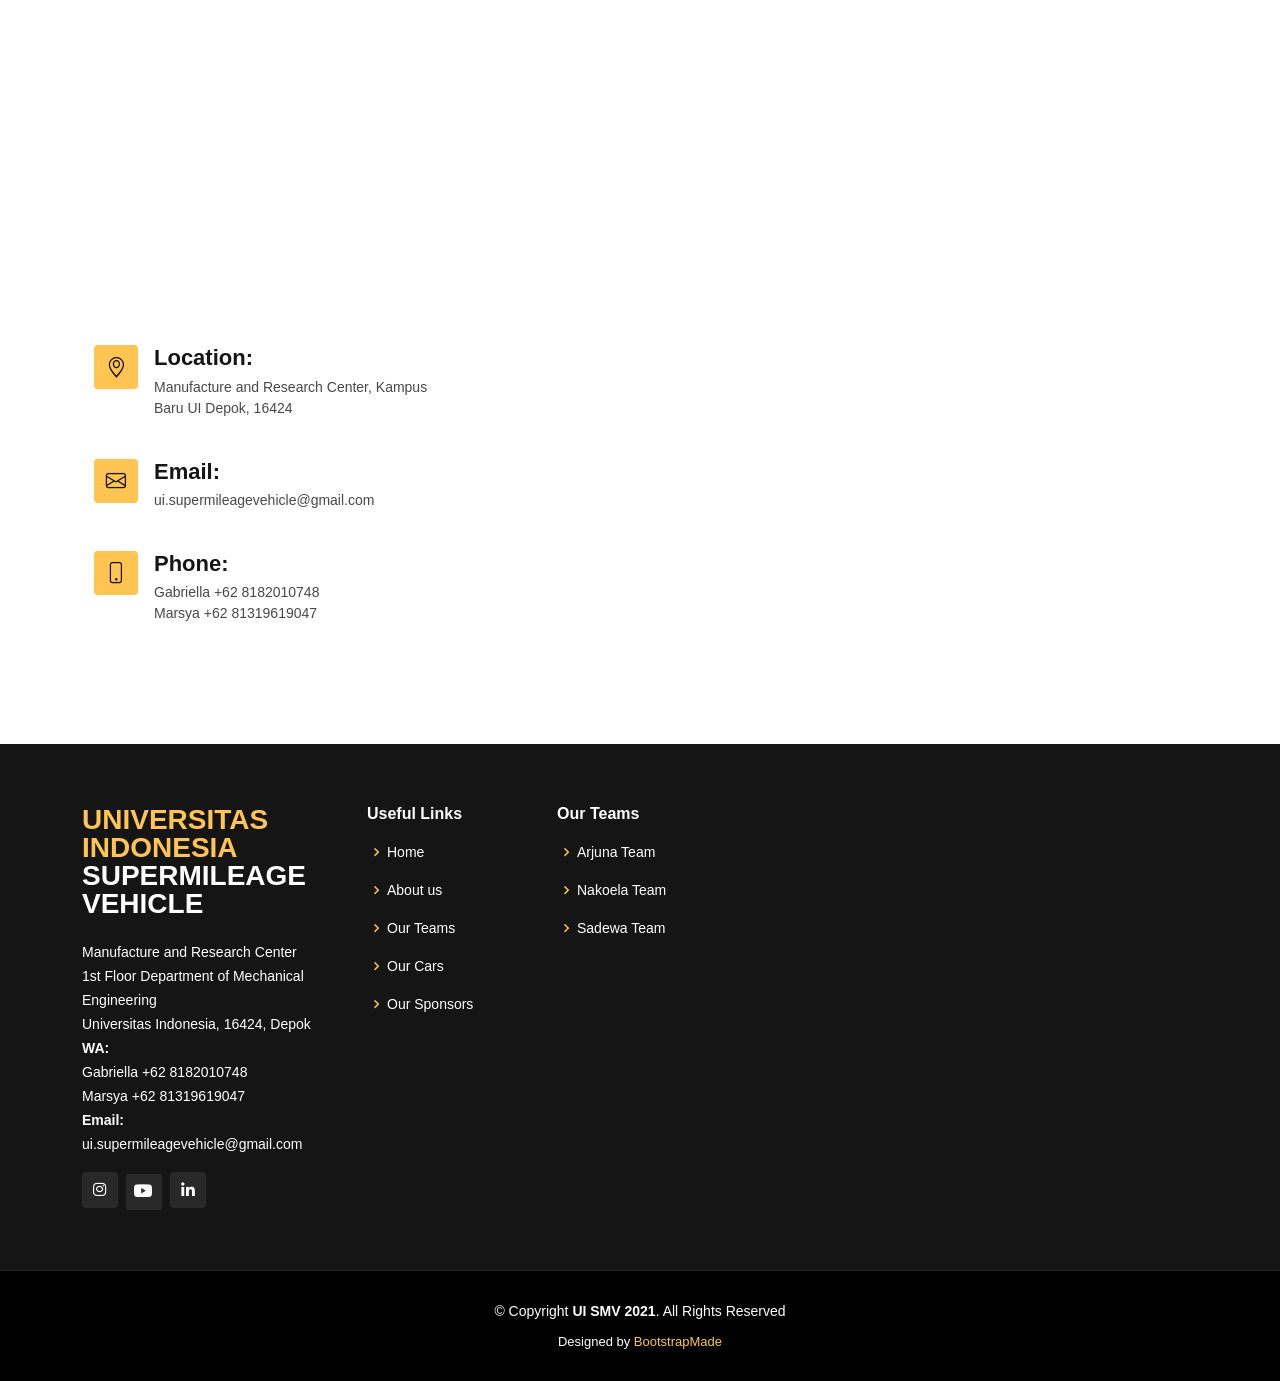
==== commit 5a3bb92f: "Add files via upload" ====
--- a/index.html
+++ b/index.html
@@ -235,20 +235,6 @@
             </div>
           </div>
 
-          <div class="col-lg-4 col-md-6 portfolio-item filter-app">
-            <div class="portfolio-wrap">
-              <img src="assets/img/portfolio/portfolio-6.jpg" class="img-fluid" alt="">
-              <div class="portfolio-info">
-                <h4>Arjuna</h4>
-                <p>Urban Electric Vehicle</p>
-                <div class="portfolio-links">
-                  <a href="assets/img/portfolio/portfolio-6.jpg" data-gallery="portfolioGallery" class="portfolio-lightbox" title="App 3"><i class="bx bx-plus"></i></a>
-                  <a href="portfolio-details.html" title="More Details"><i class="bx bx-link"></i></a>
-                </div>
-              </div>
-            </div>
-          </div>
-
           <div class="col-lg-4 col-md-6 portfolio-item filter-card">
             <div class="portfolio-wrap">
               <img src="assets/img/portfolio/portfolio-7.jpg" class="img-fluid" alt="">
@@ -380,10 +366,6 @@
                   <div class="swiper-slide"><img src="assets/img/clients/client-2.png" class="img-fluid" alt=""></div>
                   <div class="swiper-slide"><img src="assets/img/clients/client-3.png" class="img-fluid" alt=""></div>
                   <div class="swiper-slide"><img src="assets/img/clients/client-4.png" class="img-fluid" alt=""></div>
-                  <div class="swiper-slide"><img src="assets/img/clients/client-5.png" class="img-fluid" alt=""></div>
-                  <div class="swiper-slide"><img src="assets/img/clients/client-6.png" class="img-fluid" alt=""></div>
-                  <div class="swiper-slide"><img src="assets/img/clients/client-7.png" class="img-fluid" alt=""></div>
-                  <div class="swiper-slide"><img src="assets/img/clients/client-8.png" class="img-fluid" alt=""></div>
                 </div>
               <div class="swiper-pagination"></div>
             </div>
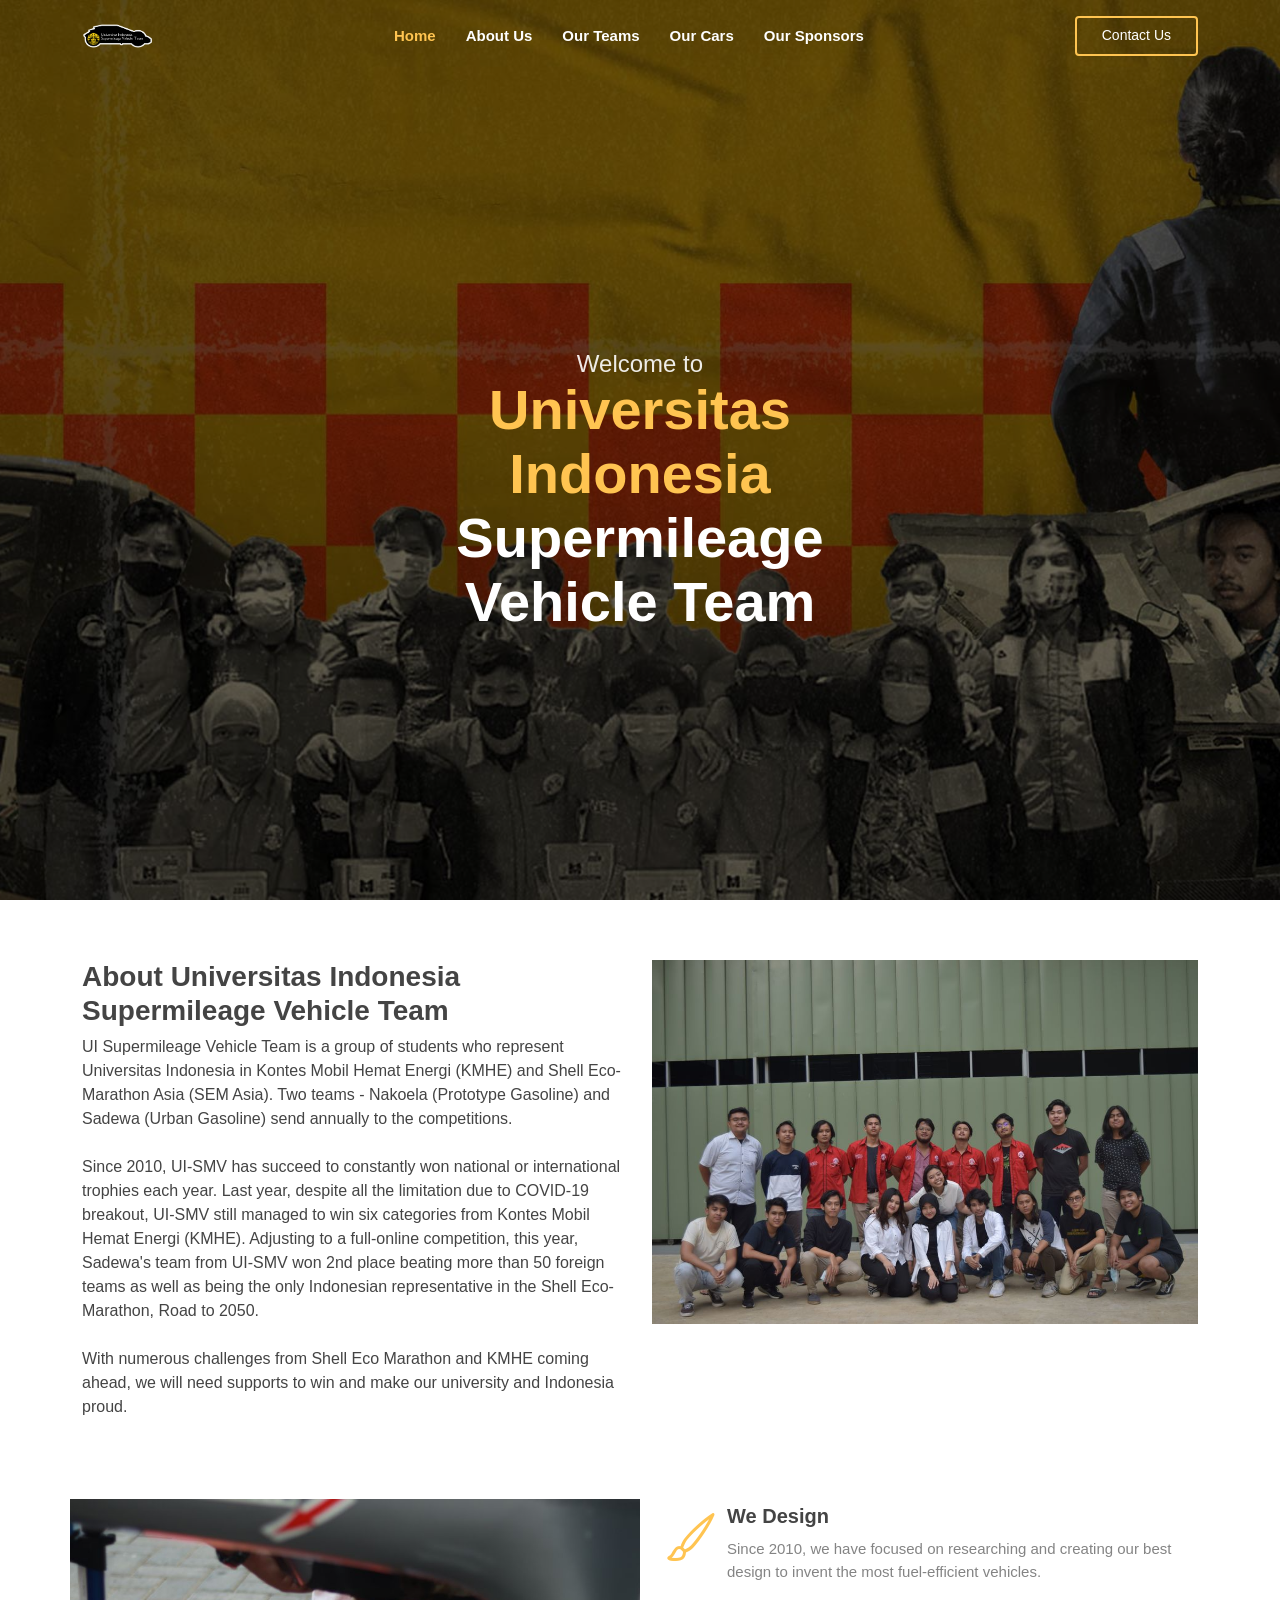
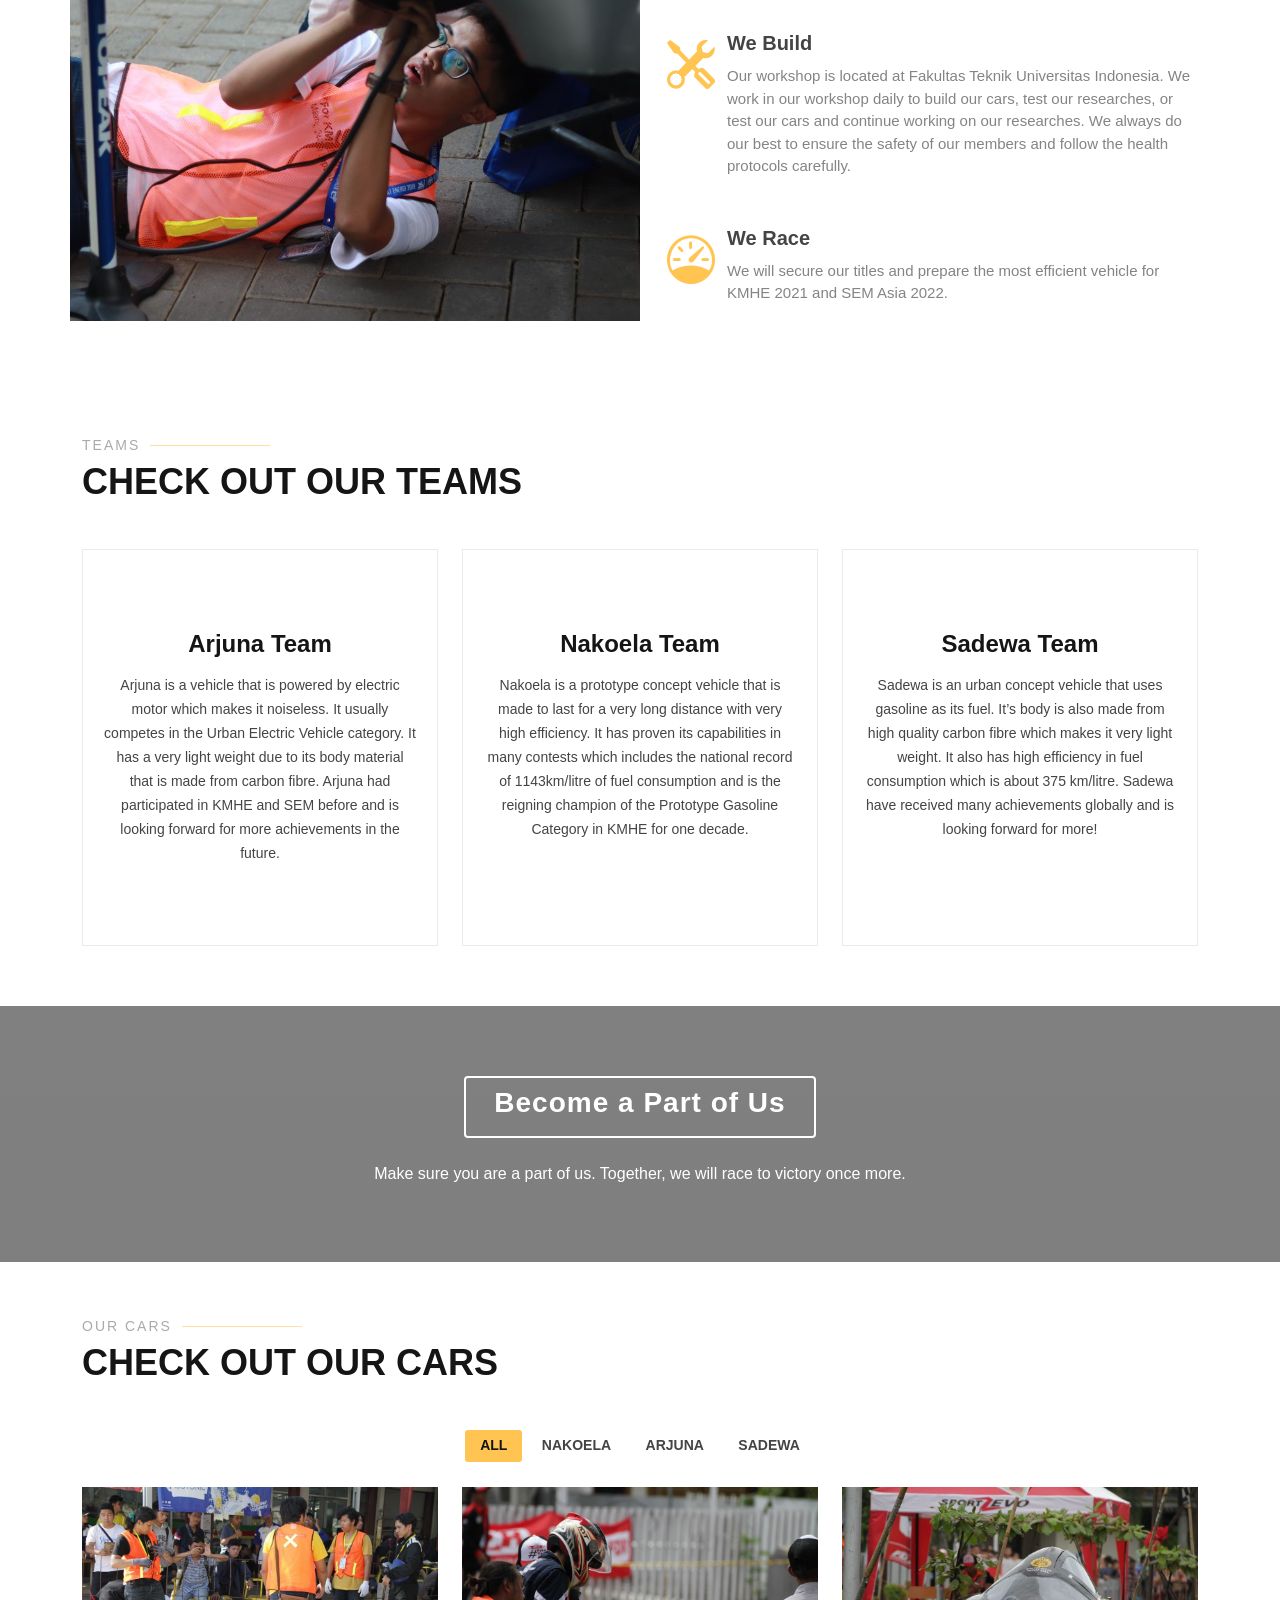
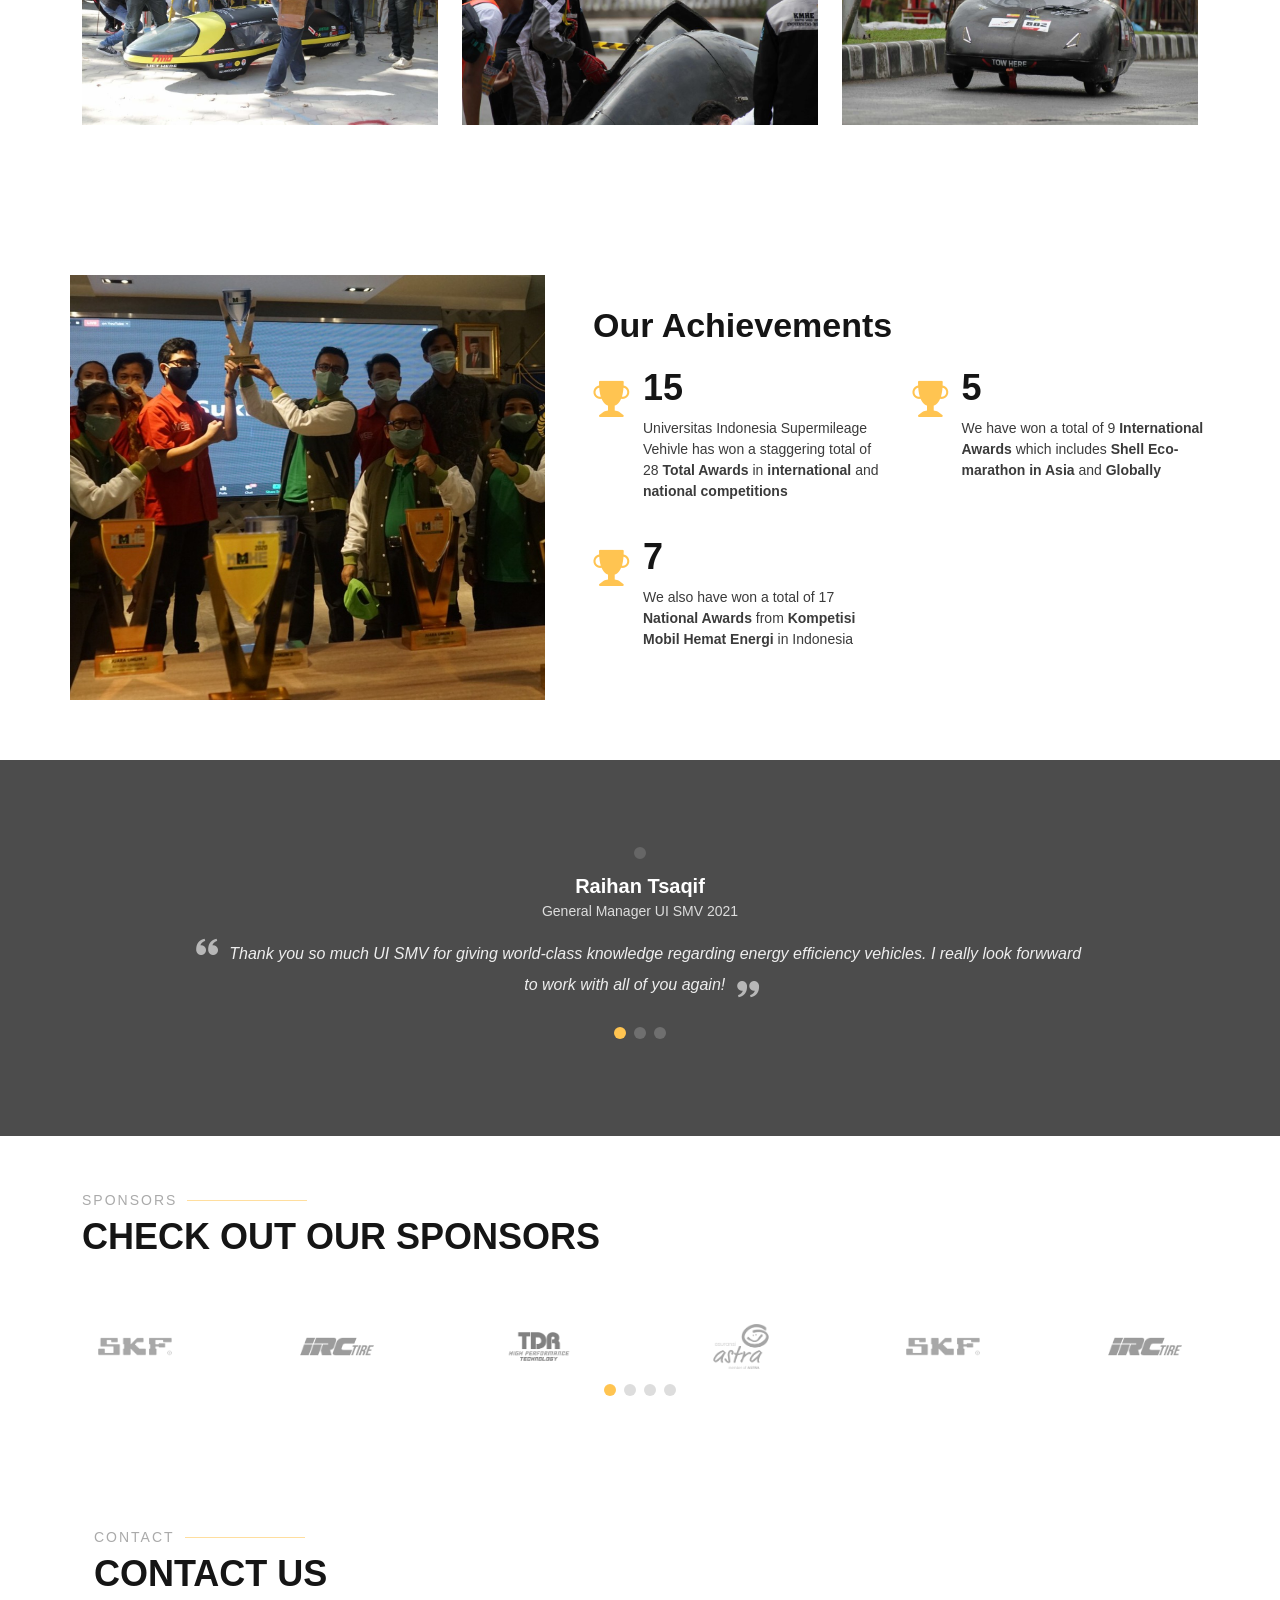
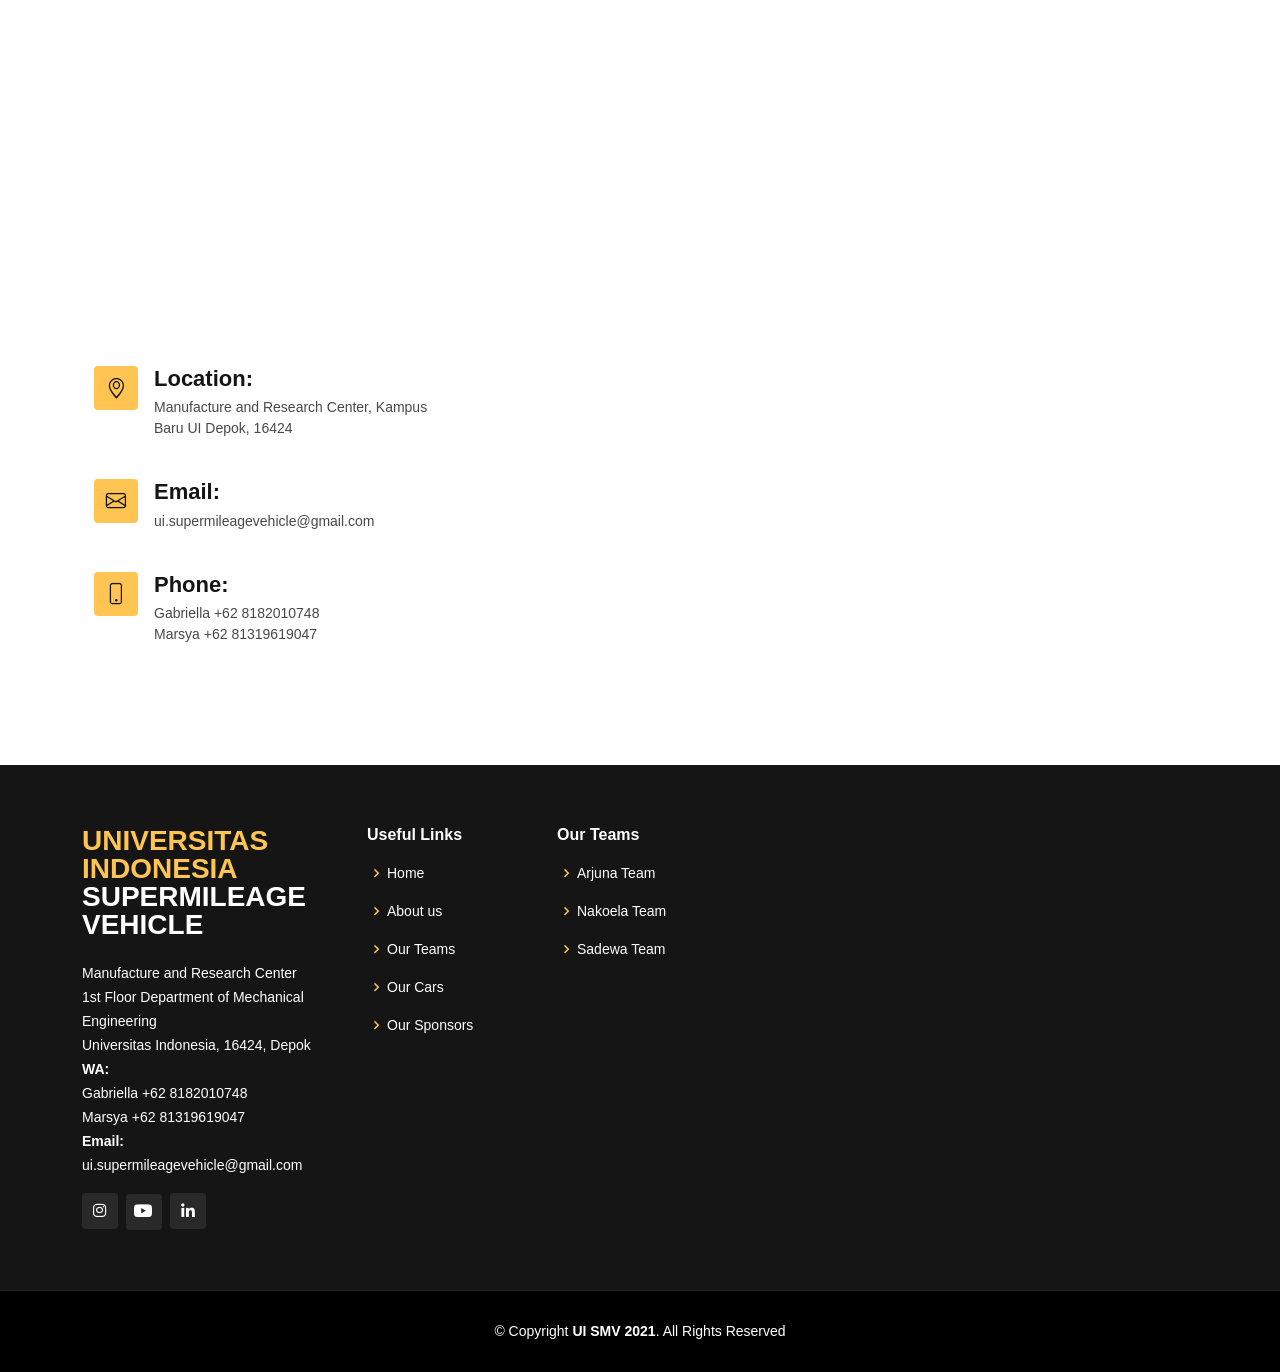
==== commit 1ed84f8c: "Update index.html" ====
--- a/index.html
+++ b/index.html
@@ -28,12 +28,6 @@
   <!-- Template Main CSS File -->
   <link href="assets/css/style.css" rel="stylesheet">
 
-  <!-- =======================================================
-  * Template Name: Gp - v4.5.0
-  * Template URL: https://bootstrapmade.com/gp-free-multipurpose-html-bootstrap-template/
-  * Author: BootstrapMade.com
-  * License: https://bootstrapmade.com/license/
-  ======================================================== -->
 </head>
 
 <style>
@@ -469,13 +463,6 @@
       <div class="copyright">
         &copy; Copyright <strong><span>UI SMV 2021</span></strong>. All Rights Reserved
       </div>
-      <div class="credits">
-        <!-- All the links in the footer should remain intact. -->
-        <!-- You can delete the links only if you purchased the pro version. -->
-        <!-- Licensing information: https://bootstrapmade.com/license/ -->
-        <!-- Purchase the pro version with working PHP/AJAX contact form: https://bootstrapmade.com/gp-free-multipurpose-html-bootstrap-template/ -->
-        Designed by <a href="https://bootstrapmade.com/">BootstrapMade</a>
-      </div>
     </div>
   </footer><!-- End Footer -->
 
